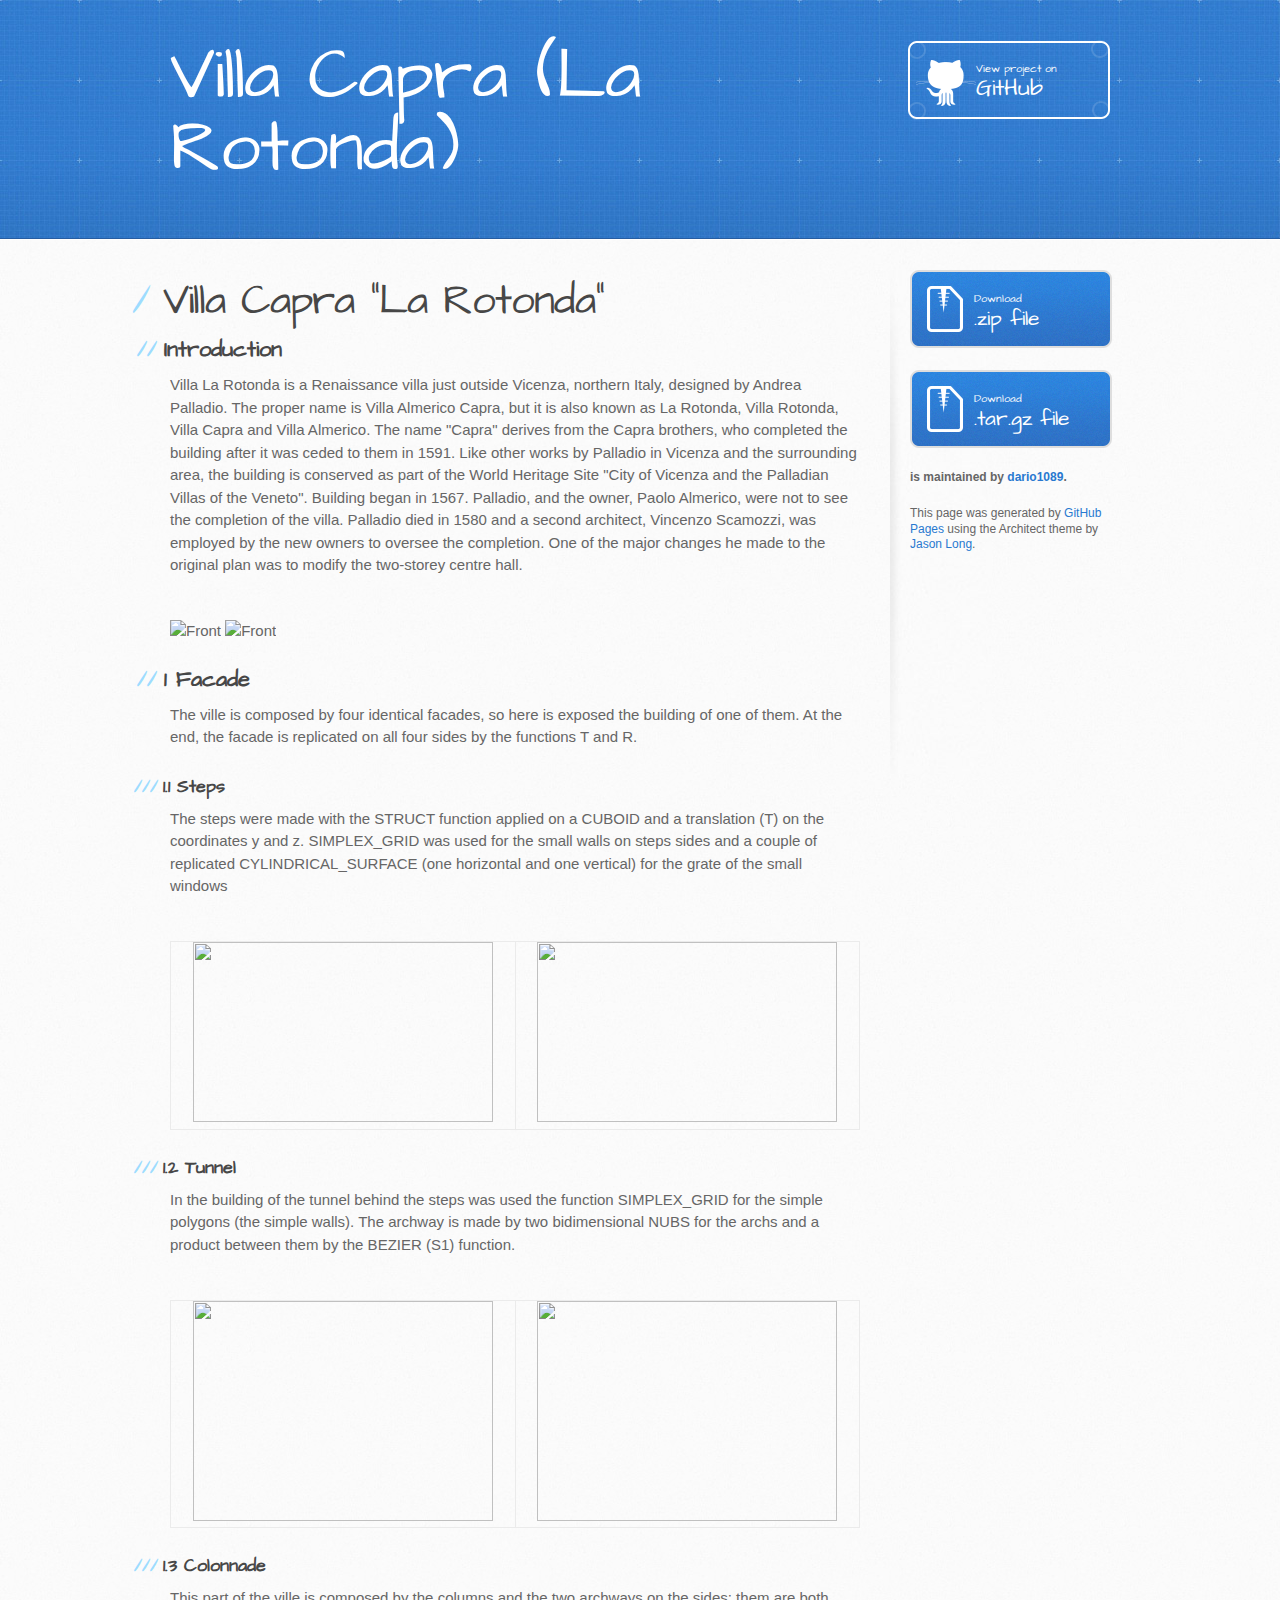
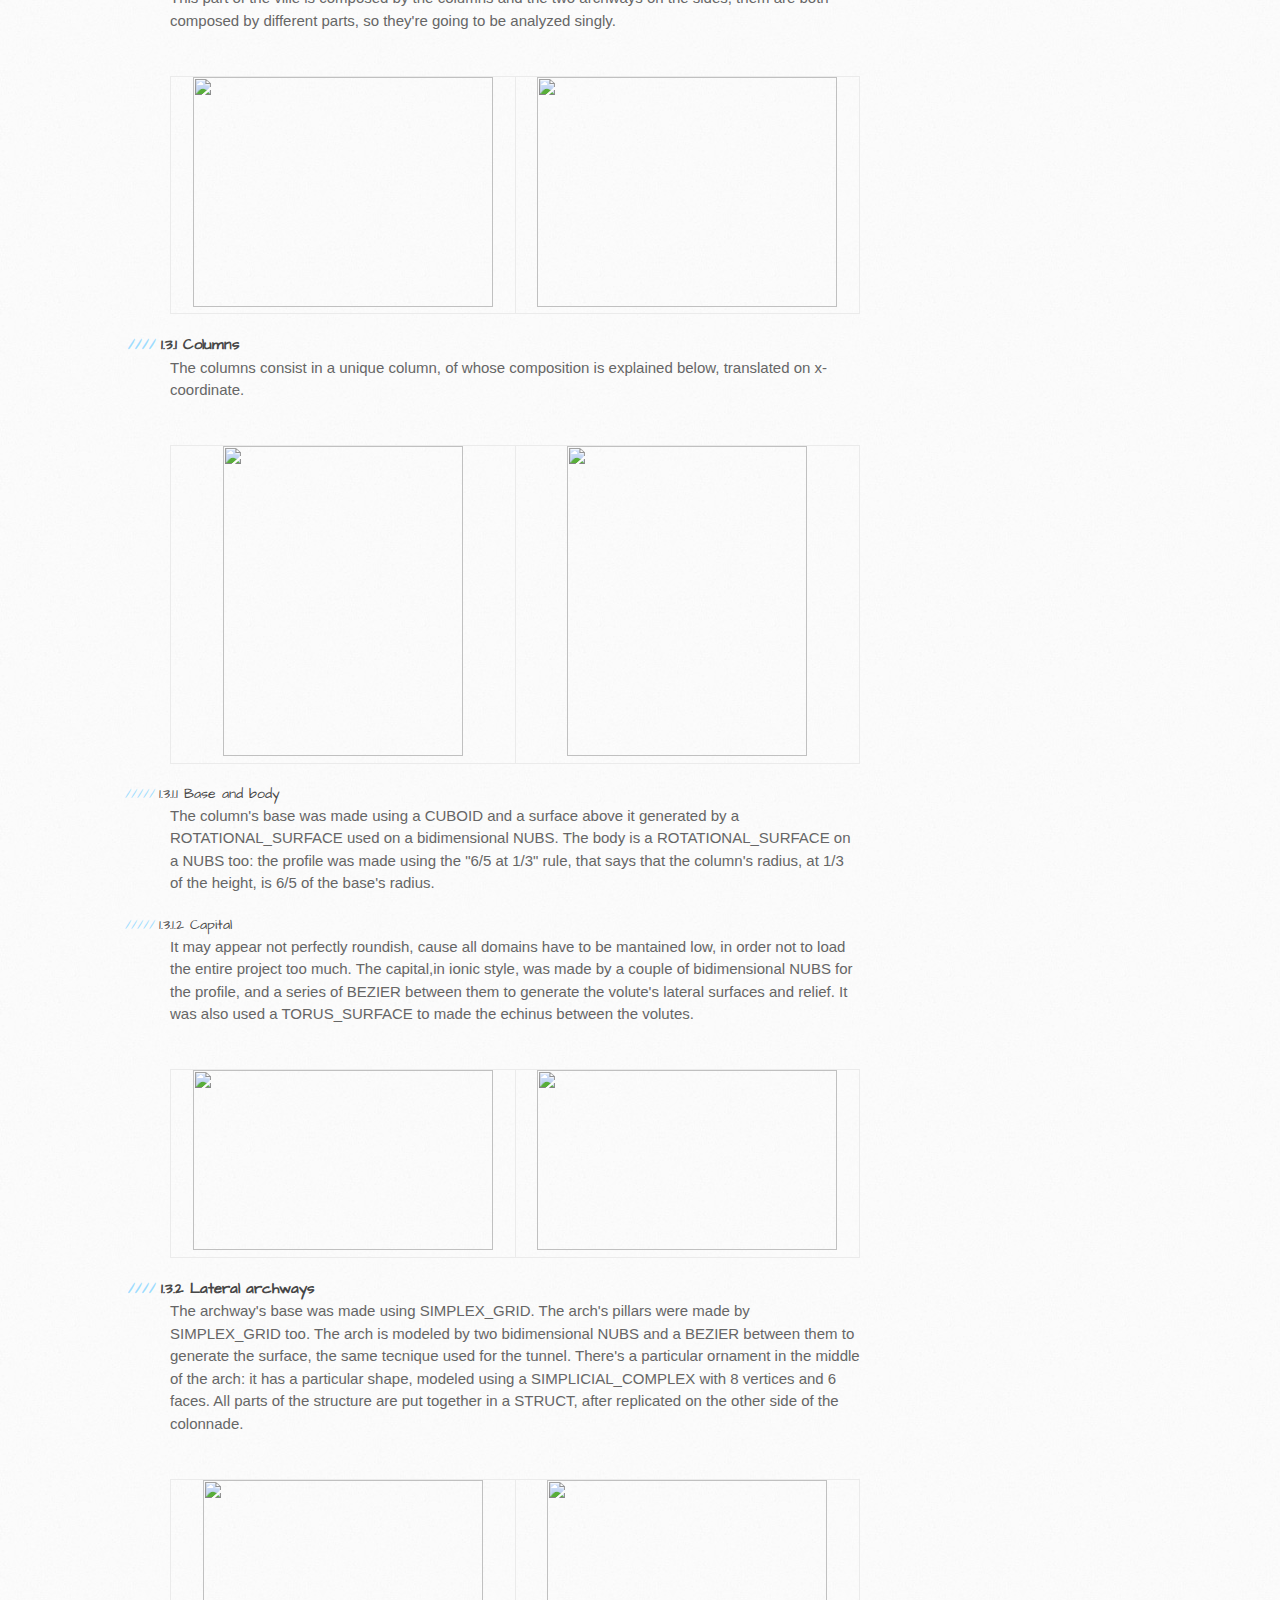
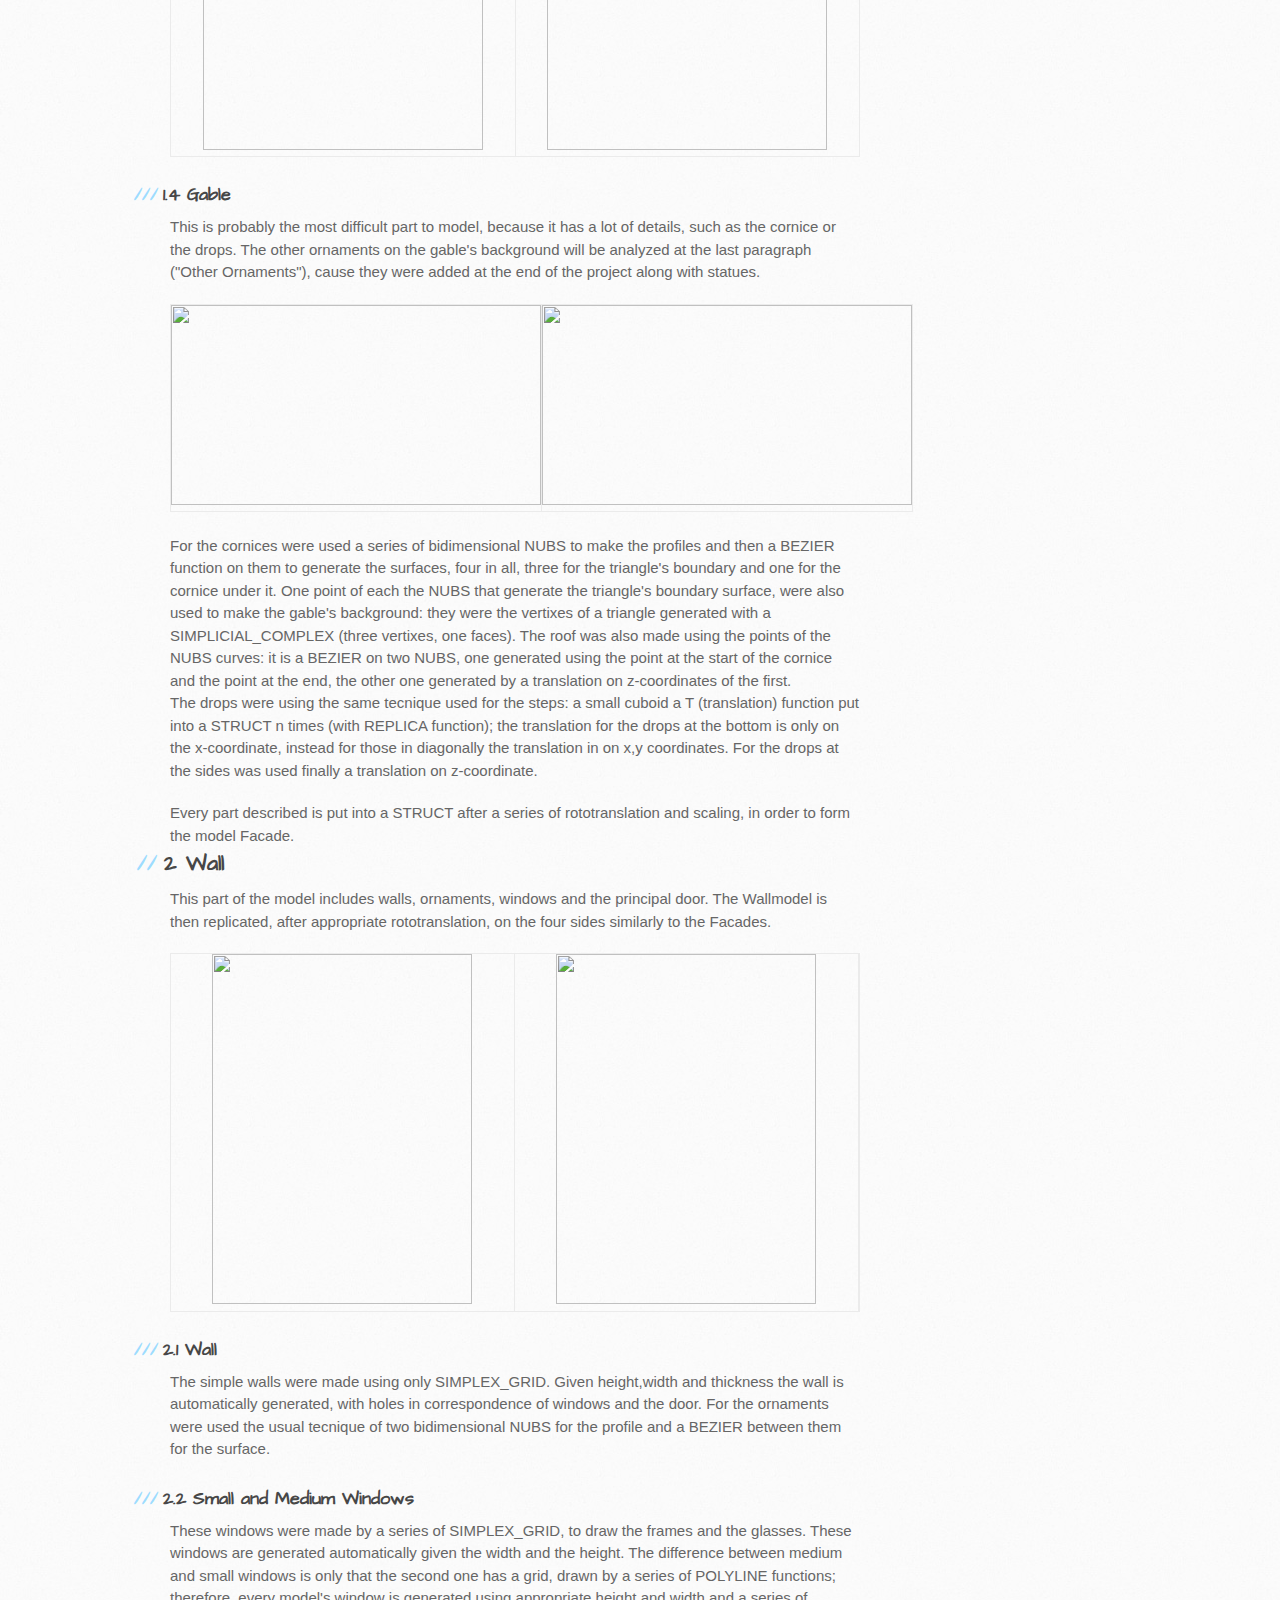
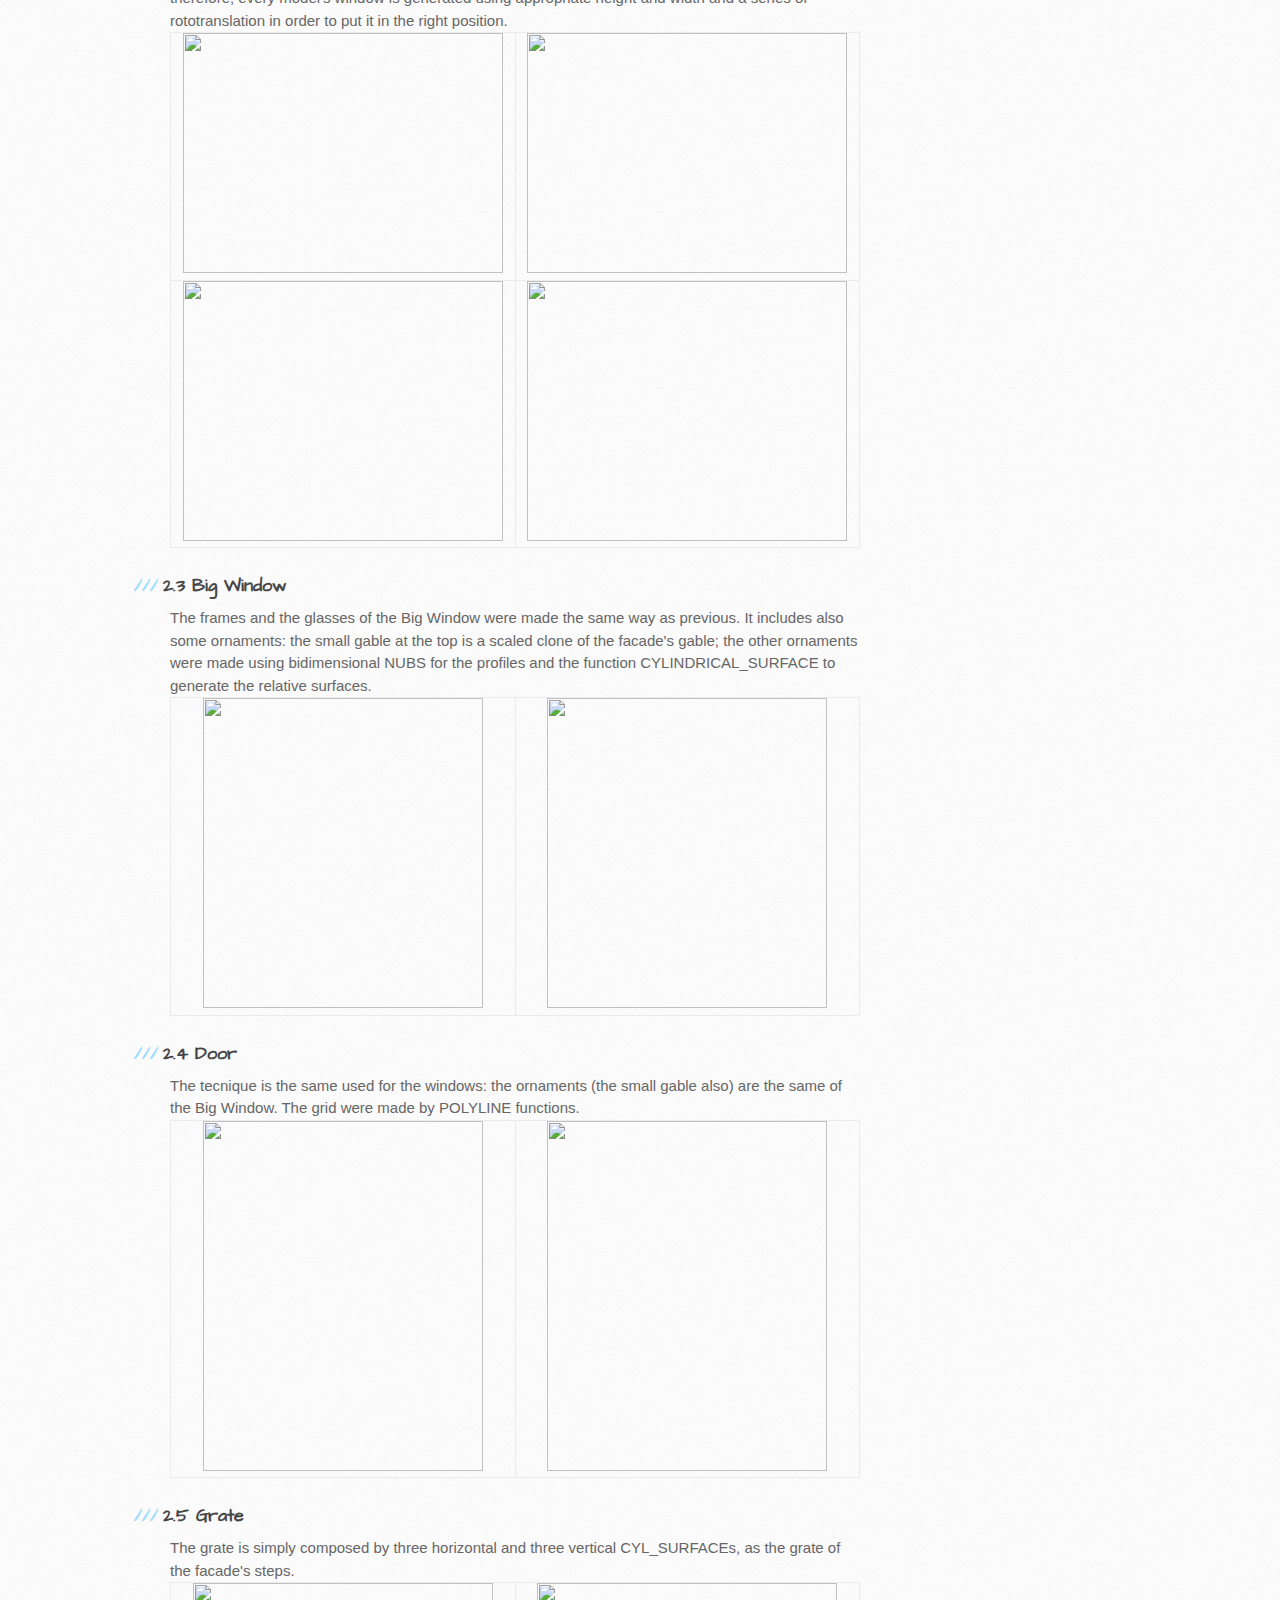
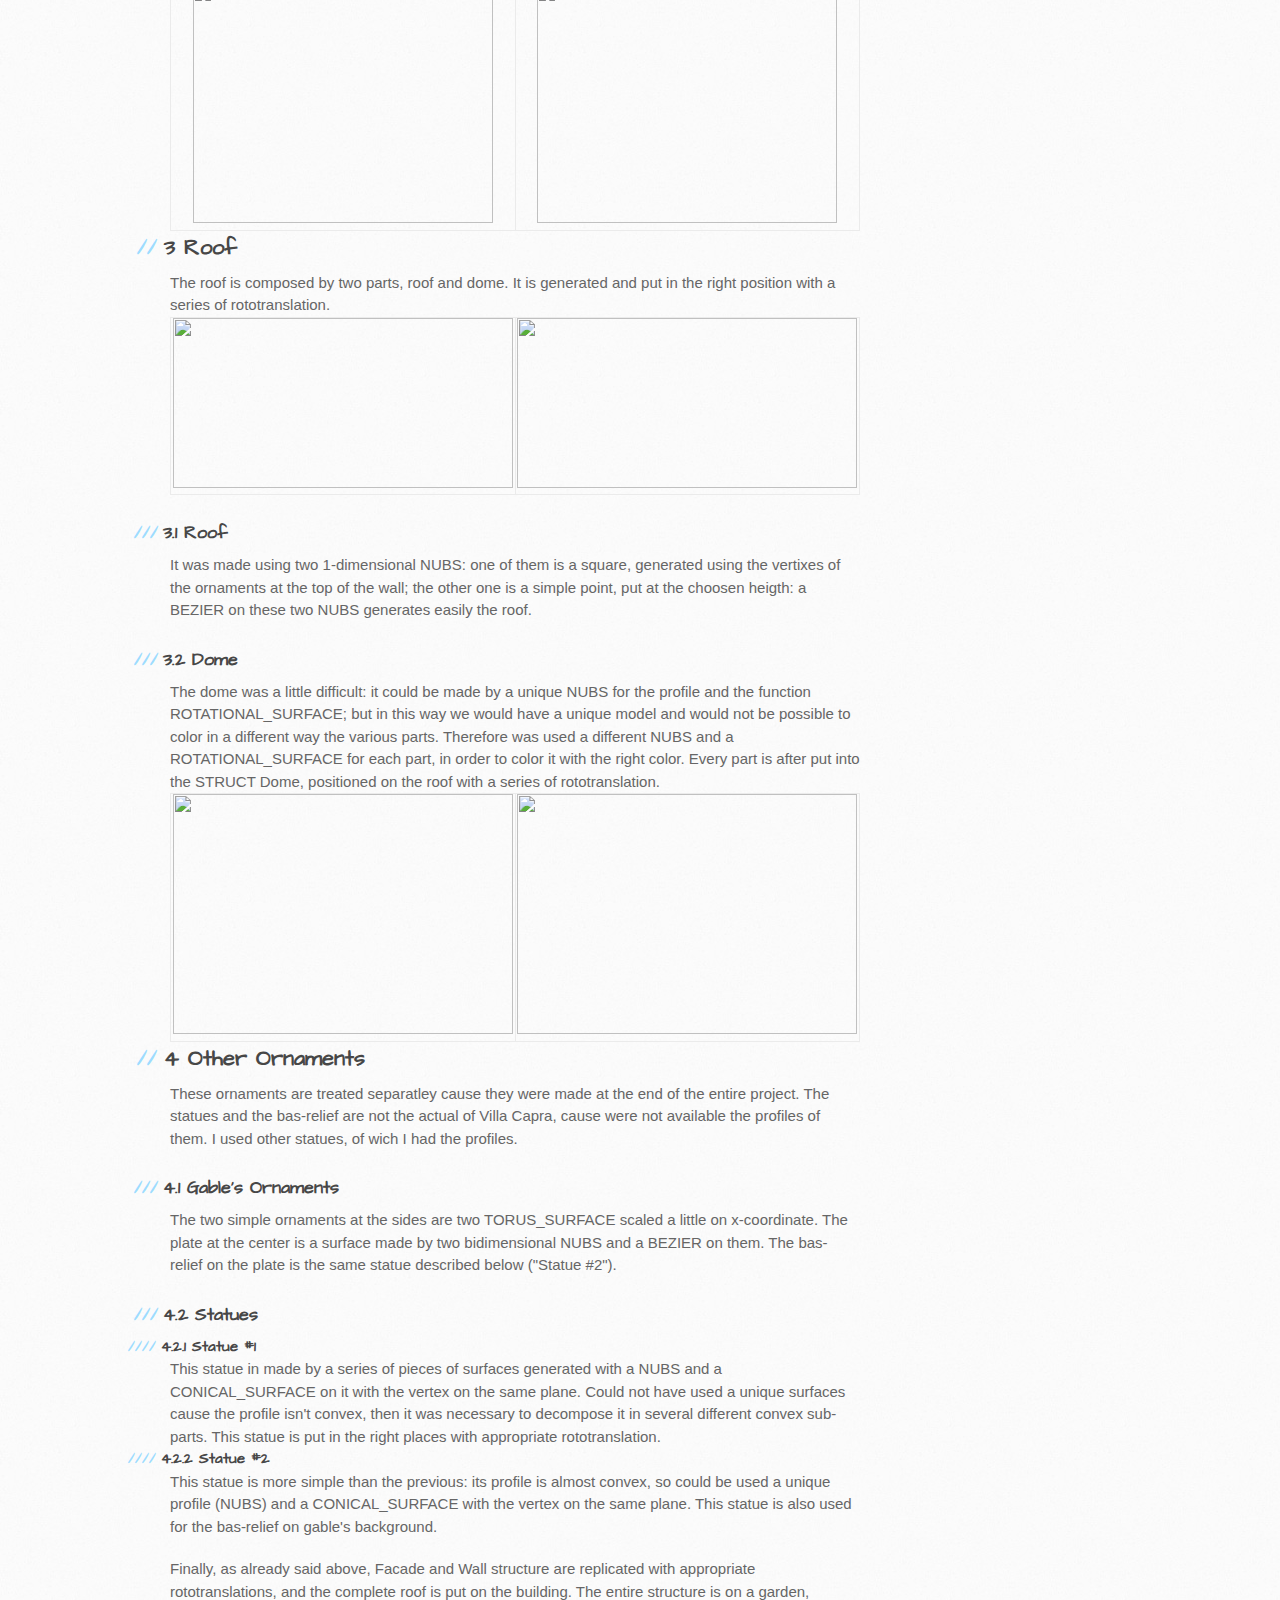
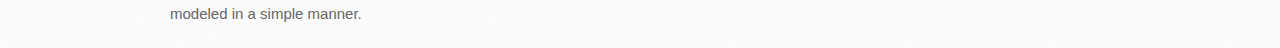
==== index.html @ 5bf286ae "roof" ====
<!DOCTYPE html>
</html>
  <head>
    <meta charset='utf-8'>
    <meta http-equiv="X-UA-Compatible" content="chrome=1">
    <meta name="viewport" content="width=device-width, initial-scale=1, maximum-scale=1">
    <link href='https://fonts.googleapis.com/css?family=Architects+Daughter' rel='stylesheet' type='text/css'>
    <link rel="stylesheet" type="text/css" href="stylesheets/stylesheet.css" media="screen" />
    <link rel="stylesheet" type="text/css" href="stylesheets/pygment_trac.css" media="screen" />
    <link rel="stylesheet" type="text/css" href="stylesheets/print.css" media="print" />

    <!--[if lt IE 9]>
    <script src="//html5shiv.googlecode.com/svn/trunk/html5.js"></script>
    <![endif]-->

    <title>Villa Capra (La Rotonda) by dario1089</title>
  </head>

  <body>
    <header>
      <div class="inner">
        <h1>Villa Capra (La Rotonda)</h1>
        <h2></h2>
        <a href="https://github.com/dario1089/mairepo1" class="button"><small>View project on</small>GitHub</a>
      </div>
    </header>

    <div id="content-wrapper">
      <div class="inner clearfix">
        <section id="main-content">
          <h1>Villa Capra "La Rotonda"</h1>

<h2>Introduction</h2>

<p>Villa La Rotonda is a Renaissance villa just outside Vicenza, northern Italy, designed by Andrea Palladio.
The proper name is Villa Almerico Capra, but it is also known as La Rotonda, Villa Rotonda, Villa Capra
and Villa Almerico. The name "Capra" derives from the Capra brothers, who completed the building after it
was ceded to them in 1591. Like other works by Palladio in Vicenza and the surrounding area, the building is
conserved as part of the World Heritage Site "City of Vicenza and the Palladian Villas of the Veneto".
Building began in 1567. Palladio, and the owner, Paolo
Almerico, were not to see the completion of the villa. Palladio
died in 1580 and a second architect, Vincenzo Scamozzi, was
employed by the new owners to oversee the completion. One of
the major changes he made to the original plan was to modify the two-storey centre hall.
<hr>
<img src="https://github.com/dario1089/mairepo1/raw/gh-pages/images/view.jpg" width="340" height="300" alt="Front"/>      <img src="https://github.com/dario1089/mairepo1/raw/gh-pages/images/plant.jpg" width="300" height="300" alt="Front"/></p>
</hr>
<h2>1 Facade</h2>

<p>The ville is composed by four identical facades, so here is exposed the
building of one of them. At the end, the facade is replicated on all four
sides by the functions T and R.</p>

<h3>1.1 Steps</h3>

<p>The steps were made with the STRUCT function applied on a CUBOID and a translation (T) on the
coordinates y and z. SIMPLEX_GRID was used for the small walls on steps sides and a couple of
replicated CYLINDRICAL_SURFACE (one horizontal and one vertical) for the grate of the small windows</p>
<hr>
<table>
  <tr>
    <td><img src="https://github.com/dario1089/mairepo1/raw/gh-pages/images/steps.jpg" width="300" height="180"/></td>
    <td><img src="https://github.com/dario1089/mairepo1/raw/gh-pages/images/steps-model.jpg" width="300" height="180"/></td>
  </tr>
</table>

</p>
</hr>
<h3>1.2 Tunnel</h3> 
<p>In the building of the tunnel behind the steps was used the function SIMPLEX_GRID for the simple polygons (the simple walls). The archway is made by two bidimensional NUBS for the archs and a product between them by the BEZIER (S1) function.</p>
<hr>
<table>
  <tr>
    <td><img src="https://github.com/dario1089/mairepo1/raw/gh-pages/images/tunnel.jpg" width="300" height="220"/></td>
    <td><img src="https://github.com/dario1089/mairepo1/raw/gh-pages/images/tunnel-model.jpg" width="300" height="220"/></td>
  </tr>
</table>
</hr>
<h3>1.3 Colonnade</h3>
<p>This part of the ville is composed by the columns and the two archways on the sides; them are both composed by different parts, so they're going to be analyzed singly.</p>
<hr>
<table>
  <tr>
    <td><img src="https://github.com/dario1089/mairepo1/raw/gh-pages/images/ciao.jpg" width="300" height="230"/></td>
    <td><img src="https://github.com/dario1089/mairepo1/raw/gh-pages/images/colonnade-model.jpg" width="300" height="230"/></td>
  </tr>
</table></p>
</hr>
<h4>1.3.1 Columns</h4>
<p>The columns consist in a unique column, of whose composition is explained below, translated on x- coordinate.</p>
<hr>
<table>
  <tr>
    <td><img src="https://github.com/dario1089/mairepo1/raw/gh-pages/images/columns.jpg" width="240" height="310"/></td>
    <td><img src="https://github.com/dario1089/mairepo1/raw/gh-pages/images/columns-model.jpg" width="240" height="310"/></td>
  </tr>
</table></p>
</hr>
<h5>1.3.1.1 Base and body</h5>
<p>The column's base was made using a CUBOID and a surface above it generated by a ROTATIONAL_SURFACE used on a bidimensional NUBS. The body is a ROTATIONAL_SURFACE on a
NUBS too: the profile was made using the "6/5 at 1/3" rule, that says that the column's radius, at 1/3 of the height, is 6/5 of the base's radius.</p>

<h5>1.3.1.2 Capital</h5>
<p>It may appear not perfectly roundish, cause all domains have to be mantained low, in order not to load the entire project too much.
The capital,in ionic style, was made by a couple of bidimensional NUBS for the profile, and a series of BEZIER between them to generate the volute's lateral surfaces and relief. It was also used a TORUS_SURFACE to made the echinus between the volutes.</p>
<hr>
<table>
  <tr>
    <td><img src="https://github.com/dario1089/mairepo1/raw/gh-pages/images/capitals.jpg" width="300" height="180"/></td>
    <td><img src="https://github.com/dario1089/mairepo1/raw/gh-pages/images/capitals-model.jpg" width="300" height="180"/></td>
  </tr>
</table></p>
</hr>
<h4>1.3.2 Lateral archways</h4>
<p>The archway's base was made using SIMPLEX_GRID. The arch's pillars were made by SIMPLEX_GRID too. The arch is modeled by two bidimensional NUBS and a BEZIER between them to generate the surface, the same tecnique used for the tunnel.
There's a particular ornament in the middle of the arch: it has a particular shape, modeled using a SIMPLICIAL_COMPLEX with 8 vertices and 6 faces. All parts of the structure are put together in a STRUCT, after replicated on the other side of the colonnade.</p>
<hr>
<table>
  <tr>
    <td><img src="https://github.com/dario1089/mairepo1/raw/gh-pages/images/lateral-archway.jpg" width="280" height="270"/></td>
    <td><img src="https://github.com/dario1089/mairepo1/raw/gh-pages/images/lateral-archway-model.jpg" width="280" height="270"/></td>
  </tr>
</table>
</hr>
<h3>1.4 Gable</h3>
<p>This is probably the most difficult part to model, because it has a lot of details, such as the cornice or the drops. The other ornaments on the gable's background will be analyzed at the last paragraph ("Other Ornaments"), cause they were added at the end of the project along with statues.
  <table>
  <tr>
<td><img src="https://github.com/dario1089/mairepo1/raw/gh-pages/images/gable.jpg" width="370" height="200"/> </td>
<td><img src="https://github.com/dario1089/mairepo1/raw/gh-pages/images/gable-model.jpg" width="370" height="200"/></td>
</table>
<br/>For the cornices were used a series of bidimensional NUBS to make the profiles and then a BEZIER function on them to generate the surfaces, four in all, three for the triangle's boundary and one for the cornice under it. One point of each the NUBS that generate the triangle's boundary surface, were also used to make the gable's background: they were the vertixes of a triangle generated with a SIMPLICIAL_COMPLEX (three vertixes, one faces). The roof was also made using the points of the NUBS curves: it is a BEZIER on two NUBS, one generated using the point at the start of the cornice and the point at the end, the other one generated by a translation on z-coordinates of the first. 
<br/>The drops were using the same tecnique used for the steps: a small cuboid a T (translation) function put into a STRUCT n times (with REPLICA function); the translation for the drops at the bottom is only on the x-coordinate, instead for those in diagonally the translation in on x,y coordinates. For the drops at the sides was used finally a translation on z-coordinate.
</p>
Every part described is put into a STRUCT after a series of rototranslation and scaling, in order to form the model <i>Facade</i>.

<h2>2 Wall</h2>
<p>This part of the model includes walls, ornaments, windows and the principal door. The <i>Wall</i>model is then replicated, after appropriate rototranslation, on the four sides similarly to the <i>Facades</i>.
  <table>
  <tr>
  <td><img src="https://github.com/dario1089/mairepo1/raw/gh-pages/images/wall.jpg" width="260" height="350"/> </td>
<td><img src="https://github.com/dario1089/mairepo1/raw/gh-pages/images/wall-model.jpg" width="260" height="350"/><td>
</tr>
</table>
<h3>2.1 Wall</h3>
The simple walls were made using only SIMPLEX_GRID. Given height,width and thickness the wall is automatically generated, with holes in correspondence of windows and the door. For the ornaments were used the usual tecnique of two bidimensional NUBS for the profile and a BEZIER between them for the surface.
<h3>2.2 Small and Medium Windows</h3>
These windows were made by a series of SIMPLEX_GRID, to draw the frames and the glasses. These windows are generated automatically given the width and the height. The difference between medium and small windows is only that the second one has a grid, drawn by a series of POLYLINE functions; therefore, every model's window is generated using appropriate height and width and a series of rototranslation in order to put it in the right position.
<br/>
<table>
<tr>  
<td><img src="https://github.com/dario1089/mairepo1/raw/gh-pages/images/small-window.jpg" width="320" height="240"/> </td>
<td><img src="https://github.com/dario1089/mairepo1/raw/gh-pages/images/small-window-model.jpg" width="320" height="240"/></td></tr>
<tr><td><img src="https://github.com/dario1089/mairepo1/raw/gh-pages/images/medium-window.jpg" width="320" height="260"/> </td>
<td><img src="https://github.com/dario1089/mairepo1/raw/gh-pages/images/medium-window-model.jpg" width="320" height="260"/></td></tr>
</table>
<h3>2.3 Big Window</h3>
The frames and the glasses of the Big Window were made the same way as previous. It includes also some ornaments: the small gable at the top is a scaled clone of the facade's gable; the other ornaments were made using bidimensional NUBS for the profiles and the function CYLINDRICAL_SURFACE to generate the relative surfaces.
<br/>
<table>
<tr>  
<td><img src="https://github.com/dario1089/mairepo1/raw/gh-pages/images/big-window.jpg" width="280" height="310"/> </td>
<td><img src="https://github.com/dario1089/mairepo1/raw/gh-pages/images/big-window-model.jpg" width="280" height="310"/></td>
</tr>
</table>
<h3>2.4 Door</h3>
The tecnique is the same used for the windows: the ornaments (the small gable also) are the same of the Big Window. The grid were made by POLYLINE functions.
<table>
<tr><td><img src="https://github.com/dario1089/mairepo1/raw/gh-pages/images/door.jpg" width="280" height="350"/> </td>
<td><img src="https://github.com/dario1089/mairepo1/raw/gh-pages/images/door-model.jpg" width="280" height="350"/></td>
</tr>
</table>
<h3>2.5 Grate</h3>
The grate is simply composed by three horizontal and three vertical CYL_SURFACEs, as the grate of the facade's steps.<br/>
<table>
<tr>
<td><img src="https://github.com/dario1089/mairepo1/raw/gh-pages/images/grate.jpg" width="300" height="240"/> </td>
<td><img src="https://github.com/dario1089/mairepo1/raw/gh-pages/images/grate-model.jpg" width="300" height="240"/>
</td>
</tr>
</table>
<h2>3 Roof</h2>
The roof is composed by two parts, roof and dome. It is generated and put in the right position with a series of rototranslation.
<table>
  <tr><td><img src="https://github.com/dario1089/mairepo1/raw/gh-pages/images/roof1.jpg" width="340" height="170"/>
  </td>
  <td><img src="https://github.com/dario1089/mairepo1/raw/gh-pages/images/roof1-model.jpg" width="340" height="170"/>
  </td>
  </tr>  
</table>  
<h3>3.1 Roof</h3>
It was made using two 1-dimensional NUBS: one of them is a square, generated using the vertixes of the ornaments at the top of the wall; the other one is a simple point, put at the choosen heigth: a BEZIER on these two NUBS generates easily the roof.
<h3>3.2 Dome</h3>
The dome was a little difficult: it could be made by a unique NUBS for the profile and the function ROTATIONAL_SURFACE; but in this way we would have a unique model and would not be possible to color in a different way the various parts. Therefore was used a different NUBS and a ROTATIONAL_SURFACE for each part, in order to color it with the right color. Every part is after put into the STRUCT <i>Dome</i>, positioned on the roof with a series of rototranslation.  
<table>
  <tr><td><img src="https://github.com/dario1089/mairepo1/raw/gh-pages/images/roof2.jpg" width="340" height="240"/>
  </td>
  <td><img src="https://github.com/dario1089/mairepo1/raw/gh-pages/images/roof2-model.jpg" width="340" height="240"/>
  </td>
  </tr>  
</table> 
<h2>4 Other Ornaments</h2>
These ornaments are treated separatley cause they were made at the end of the entire project. The statues and the bas-relief are not the actual of Villa Capra, cause were not available the profiles of them. I used other statues, of wich I had the profiles.
<h3>4.1 Gable's Ornaments</h3>
The two simple ornaments at the sides are two TORUS_SURFACE scaled a little on x-coordinate. The plate at the center is a surface made by two bidimensional NUBS and a BEZIER on them. The bas-relief on the plate is the same statue described below ("Statue #2"). 
<h3>4.2 Statues</h3>
<h4>4.2.1 Statue #1</h4>
This statue in made by a series of pieces of surfaces generated with a NUBS and a CONICAL_SURFACE on it with the vertex on the same plane. Could not have used a unique surfaces cause the profile isn't convex, then it was necessary to decompose it in several different convex sub-parts. This statue is put in the right places with appropriate rototranslation.
<h4>4.2.2 Statue #2</h4>
This statue is more simple than the previous: its profile is almost convex, so could be used a unique profile (NUBS) and a CONICAL_SURFACE with the vertex on the same plane. This statue is also used for the bas-relief on gable's background.
</p>

Finally, as already said above, <i>Facade</i> and <i>Wall</i> structure are replicated with appropriate rototranslations, and the complete roof is put on the building. The entire structure is on a garden, modeled in a simple manner.
        </section>

        <aside id="sidebar">
          <a href="https://github.com/dario1089/mairepo1/zipball/master" class="button">
            <small>Download</small>
            .zip file
          </a>
          <a href="https://github.com/dario1089/mairepo1/tarball/master" class="button">
            <small>Download</small>
            .tar.gz file
          </a>

          <p class="repo-owner"><a href="https://github.com/dario1089/mairepo1"></a> is maintained by <a href="https://github.com/dario1089">dario1089</a>.</p>

          <p>This page was generated by <a href="pages.github.com">GitHub Pages</a> using the Architect theme by <a href="http://twitter.com/jasonlong">Jason Long</a>.</p>
        </aside>
      </div>
    </div>

  
  </body>
</html>
---- stylesheets/stylesheet.css ----
/* http://meyerweb.com/eric/tools/css/reset/ 
   v2.0 | 20110126
   License: none (public domain)
*/
html, body, div, span, applet, object, iframe,
h1, h2, h3, h4, h5, h6, p, blockquote, pre,
a, abbr, acronym, address, big, cite, code,
del, dfn, em, img, ins, kbd, q, s, samp,
small, strike, strong, sub, sup, tt, var,
b, u, i, center,
dl, dt, dd, ol, ul, li,
fieldset, form, label, legend,
table, caption, tbody, tfoot, thead, tr, th, td,
article, aside, canvas, details, embed, 
figure, figcaption, footer, header, hgroup, 
menu, nav, output, ruby, section, summary,
time, mark, audio, video {
	margin: 0;
	padding: 0;
	border: 0;
	font-size: 100%;
	font: inherit;
	vertical-align: baseline;
}
/* HTML5 display-role reset for older browsers */
article, aside, details, figcaption, figure, 
footer, header, hgroup, menu, nav, section {
	display: block;
}
body {
	line-height: 1;
}
ol, ul {
	list-style: none;
}
blockquote, q {
	quotes: none;
}
blockquote:before, blockquote:after,
q:before, q:after {
	content: '';
	content: none;
}
table {
	border-collapse: collapse;
	border-spacing: 0;
}

/* LAYOUT STYLES */
body {
  font-size: 15px;
  line-height: 1.5; 
  background: #fafafa url(../images/body-bg.jpg) 0 0 repeat;
  font-family: 'Helvetica Neue', Helvetica, Arial, serif;
  font-weight: 400;
  color: #666;
}

a {
  color: #2879d0;
}
a:hover {
  color: #2268b2;
}

header {
  padding-top: 40px;
  padding-bottom: 40px;
  font-family: 'Architects Daughter', 'Helvetica Neue', Helvetica, Arial, serif; 
  background: #2e7bcf url(../images/header-bg.jpg) 0 0 repeat-x;
  border-bottom: solid 1px #275da1;
}

header h1 {
  letter-spacing: -1px;
  font-size: 72px;
  color: #fff;
  line-height: 1;
  margin-bottom: 0.2em;
  width: 540px;
}

header h2 {
  font-size: 26px;
  color: #9ddcff;
  font-weight: normal;
  line-height: 1.3;
  width: 540px;
  letter-spacing: 0;
}

.inner {
  position: relative;
  width: 940px;
  margin: 0 auto;
}

#content-wrapper {
  border-top: solid 1px #fff;
  padding-top: 30px;
}

#main-content {
  width: 690px;
  float: left;
}

#main-content img {
  max-width: 100%;
}

aside#sidebar {
  width: 200px;
  padding-left: 20px;
  min-height: 504px;
  float: right;
  background: transparent url(../images/sidebar-bg.jpg) 0 0 no-repeat;
  font-size: 12px;
  line-height: 1.3;
}

aside#sidebar p.repo-owner,
aside#sidebar p.repo-owner a {
  font-weight: bold;
}

#downloads {
  margin-bottom: 40px;
}

a.button {
  width: 134px;
  height: 58px;
  line-height: 1.2;
  font-size: 23px;
  color: #fff;
  padding-left: 68px;
  padding-top: 22px;
  font-family: 'Architects Daughter', 'Helvetica Neue', Helvetica, Arial, serif; 
}
a.button small {
  display: block;
  font-size: 11px;
}
header a.button {
  position: absolute;
  right: 0;
  top: 0;
  background: transparent url(../images/github-button.png) 0 0 no-repeat;
}
aside a.button {
  width: 138px;
  padding-left: 64px;
  display: block;
  background: transparent url(../images/download-button.png) 0 0 no-repeat;
  margin-bottom: 20px;
  font-size: 21px;
}

code, pre {
  font-family: Monaco, "Bitstream Vera Sans Mono", "Lucida Console", Terminal, monospace;
  color: #222;
  margin-bottom: 30px;
  font-size: 13px;
}

code {
  background-color: #f2f8fc;
  border: solid 1px #dbe7f3;
  padding: 0 3px;
}

pre {
  padding: 20px;
  background: #fff;
  text-shadow: none;
  overflow: auto;
  border: solid 1px #f2f2f2;
}
pre code {
  color: #2879d0;
  background-color: #fff;
  border: none;
  padding: 0;
}

ul, ol, dl {
  margin-bottom: 20px;
}


/* COMMON STYLES */

hr {
  height: 1px;
  line-height: 1px;
  margin-top: 1em;
  padding-bottom: 1em;
  border: none;
  background: transparent url('../images/hr.png') 0 0 no-repeat;
}

table {
  width: 100%;
  border: 1px solid #ebebeb;
}

th {
  font-weight: 500;
}

td {
  border: 1px solid #ebebeb;
  text-align: center; 
  font-weight: 300;
}

form {
  background: #f2f2f2;
  padding: 20px;
  
}


/* GENERAL ELEMENT TYPE STYLES */

#main-content h1 {
  font-family: 'Architects Daughter', 'Helvetica Neue', Helvetica, Arial, serif; 
  font-size: 2.8em;
  letter-spacing: -1px;
  color: #474747;
} 

#main-content h1:before {
  content: "/";
  color: #9ddcff;
  padding-right: 0.3em;
  margin-left: -0.9em;
}

#main-content h2 {
  font-family: 'Architects Daughter', 'Helvetica Neue', Helvetica, Arial, serif; 
  font-size: 22px;
  font-weight: bold;
  margin-bottom: 8px;
  color: #474747;
} 
#main-content h2:before {
  content: "//";
  color: #9ddcff;
  padding-right: 0.3em;
  margin-left: -1.5em;
}

#main-content h3 {
  font-family: 'Architects Daughter', 'Helvetica Neue', Helvetica, Arial, serif; 
  font-size: 18px;
  font-weight: bold;
  margin-top: 24px;
  margin-bottom: 8px;
  color: #474747;
} 
 
#main-content h3:before {
  content: "///";
  color: #9ddcff;
  padding-right: 0.3em;
  margin-left: -2em;
}

#main-content h4 {
  font-family: 'Architects Daughter', 'Helvetica Neue', Helvetica, Arial, serif; 
  font-size: 15px;
  font-weight: bold;
  color: #474747;
} 

h4:before {
  content: "////";
  color: #9ddcff;
  padding-right: 0.3em;
  margin-left: -2.8em;
}

#main-content h5 {
  font-family: 'Architects Daughter', 'Helvetica Neue', Helvetica, Arial, serif; 
  font-size: 14px;
  color: #474747;
} 
h5:before {
  content: "/////";
  color: #9ddcff;
  padding-right: 0.3em;
  margin-left: -3.2em;
}

#main-content h6 {
  font-family: 'Architects Daughter', 'Helvetica Neue', Helvetica, Arial, serif; 
  font-size: .8em;
  color: #474747;
} 
h6:before {
  content: "//////";
  color: #9ddcff;
  padding-right: 0.3em;
  margin-left: -3.7em;
}

p {
  margin-bottom: 20px;
}
 
a {
  text-decoration: none;
}

p a {
  font-weight: 400;
}

blockquote {
  font-size: 1.6em;
  border-left: 10px solid #e9e9e9;
  margin-bottom: 20px;
  padding: 0 0 0 30px;
}

ul li {
  list-style: disc inside;
  padding-left: 20px;
}

ol li {
  list-style: decimal inside;
  padding-left: 3px;
}

dl dd {
  font-style: italic;
  font-weight: 100;
}

footer {
  background: transparent url('../images/hr.png') 0 0 no-repeat;
  margin-top: 40px;
  padding-top: 20px;
  padding-bottom: 30px;
  font-size: 13px;
  color: #aaa;
}

footer a {
  color: #666;
}
footer a:hover {
  color: #444;
}

/* MISC */
.clearfix:after {
  clear: both;
  content: '.';
  display: block;
  visibility: hidden;
  height: 0;
}

.clearfix {display: inline-block;}
* html .clearfix {height: 1%;}
.clearfix {display: block;}

/* #Media Queries
================================================== */

/* Smaller than standard 960 (devices and browsers) */
@media only screen and (max-width: 959px) {}

/* Tablet Portrait size to standard 960 (devices and browsers) */
@media only screen and (min-width: 768px) and (max-width: 959px) {
  .inner {
    width: 740px;
  }
  header h1, header h2 {
    width: 340px;
  }
  header h1 {
    font-size: 60px;
  }
  header h2 {
    font-size: 30px;
  }
  #main-content {
    width: 490px;
  }
  #main-content h1:before,
  #main-content h2:before,
  #main-content h3:before,
  #main-content h4:before,
  #main-content h5:before,
  #main-content h6:before {
    content: none;
    padding-right: 0;
    margin-left: 0;
  }
}

/* All Mobile Sizes (devices and browser) */
@media only screen and (max-width: 767px) {
  .inner {
    width: 93%;
  }
  header {
    padding: 20px 0;
  }
  header .inner {
    position: relative;
  }
  header h1, header h2 {
    width: 100%;
  }
  header h1 {
    font-size: 48px;
  }
  header h2 {
    font-size: 24px;
  }
  header a.button {
    background-image: none;
    width: auto;
    height: auto;
    display: inline-block;
    margin-top: 15px;
    padding: 5px 10px;
    position: relative;
    text-align: center;
    font-size: 13px;
    line-height: 1;
    background-color: #9ddcff;
    color: #2879d0;
    -moz-border-radius: 5px;
    -webkit-border-radius: 5px;                     
    border-radius: 5px;    
  }
  header a.button small {
    font-size: 13px;
    display: inline;
  }
  #main-content,
  aside#sidebar {
    float: none;
    width: 100% ! important;
  }
  aside#sidebar {
    background-image: none;
    margin-top: 20px;
    border-top: solid 1px #ddd;
    padding: 20px 0;
    min-height: 0;
  }
  aside#sidebar a.button {
    display: none;
  }
  #main-content h1:before,
  #main-content h2:before,
  #main-content h3:before,
  #main-content h4:before,
  #main-content h5:before,
  #main-content h6:before {
    content: none;
    padding-right: 0;
    margin-left: 0;
  }
}

/* Mobile Landscape Size to Tablet Portrait (devices and browsers) */
@media only screen and (min-width: 480px) and (max-width: 767px) {}

/* Mobile Portrait Size to Mobile Landscape Size (devices and browsers) */
@media only screen and (max-width: 479px) {}
---- stylesheets/pygment_trac.css ----
.highlight  { background: #ffffff; }
.highlight .c { color: #999988; font-style: italic } /* Comment */
.highlight .err { color: #a61717; background-color: #e3d2d2 } /* Error */
.highlight .k { font-weight: bold } /* Keyword */
.highlight .o { font-weight: bold } /* Operator */
.highlight .cm { color: #999988; font-style: italic } /* Comment.Multiline */
.highlight .cp { color: #999999; font-weight: bold } /* Comment.Preproc */
.highlight .c1 { color: #999988; font-style: italic } /* Comment.Single */
.highlight .cs { color: #999999; font-weight: bold; font-style: italic } /* Comment.Special */
.highlight .gd { color: #000000; background-color: #ffdddd } /* Generic.Deleted */
.highlight .gd .x { color: #000000; background-color: #ffaaaa } /* Generic.Deleted.Specific */
.highlight .ge { font-style: italic } /* Generic.Emph */
.highlight .gr { color: #aa0000 } /* Generic.Error */
.highlight .gh { color: #999999 } /* Generic.Heading */
.highlight .gi { color: #000000; background-color: #ddffdd } /* Generic.Inserted */
.highlight .gi .x { color: #000000; background-color: #aaffaa } /* Generic.Inserted.Specific */
.highlight .go { color: #888888 } /* Generic.Output */
.highlight .gp { color: #555555 } /* Generic.Prompt */
.highlight .gs { font-weight: bold } /* Generic.Strong */
.highlight .gu { color: #800080; font-weight: bold; } /* Generic.Subheading */
.highlight .gt { color: #aa0000 } /* Generic.Traceback */
.highlight .kc { font-weight: bold } /* Keyword.Constant */
.highlight .kd { font-weight: bold } /* Keyword.Declaration */
.highlight .kn { font-weight: bold } /* Keyword.Namespace */
.highlight .kp { font-weight: bold } /* Keyword.Pseudo */
.highlight .kr { font-weight: bold } /* Keyword.Reserved */
.highlight .kt { color: #445588; font-weight: bold } /* Keyword.Type */
.highlight .m { color: #009999 } /* Literal.Number */
.highlight .s { color: #d14 } /* Literal.String */
.highlight .na { color: #008080 } /* Name.Attribute */
.highlight .nb { color: #0086B3 } /* Name.Builtin */
.highlight .nc { color: #445588; font-weight: bold } /* Name.Class */
.highlight .no { color: #008080 } /* Name.Constant */
.highlight .ni { color: #800080 } /* Name.Entity */
.highlight .ne { color: #990000; font-weight: bold } /* Name.Exception */
.highlight .nf { color: #990000; font-weight: bold } /* Name.Function */
.highlight .nn { color: #555555 } /* Name.Namespace */
.highlight .nt { color: #000080 } /* Name.Tag */
.highlight .nv { color: #008080 } /* Name.Variable */
.highlight .ow { font-weight: bold } /* Operator.Word */
.highlight .w { color: #bbbbbb } /* Text.Whitespace */
.highlight .mf { color: #009999 } /* Literal.Number.Float */
.highlight .mh { color: #009999 } /* Literal.Number.Hex */
.highlight .mi { color: #009999 } /* Literal.Number.Integer */
.highlight .mo { color: #009999 } /* Literal.Number.Oct */
.highlight .sb { color: #d14 } /* Literal.String.Backtick */
.highlight .sc { color: #d14 } /* Literal.String.Char */
.highlight .sd { color: #d14 } /* Literal.String.Doc */
.highlight .s2 { color: #d14 } /* Literal.String.Double */
.highlight .se { color: #d14 } /* Literal.String.Escape */
.highlight .sh { color: #d14 } /* Literal.String.Heredoc */
.highlight .si { color: #d14 } /* Literal.String.Interpol */
.highlight .sx { color: #d14 } /* Literal.String.Other */
.highlight .sr { color: #009926 } /* Literal.String.Regex */
.highlight .s1 { color: #d14 } /* Literal.String.Single */
.highlight .ss { color: #990073 } /* Literal.String.Symbol */
.highlight .bp { color: #999999 } /* Name.Builtin.Pseudo */
.highlight .vc { color: #008080 } /* Name.Variable.Class */
.highlight .vg { color: #008080 } /* Name.Variable.Global */
.highlight .vi { color: #008080 } /* Name.Variable.Instance */
.highlight .il { color: #009999 } /* Literal.Number.Integer.Long */

.type-csharp .highlight .k { color: #0000FF }
.type-csharp .highlight .kt { color: #0000FF }
.type-csharp .highlight .nf { color: #000000; font-weight: normal }
.type-csharp .highlight .nc { color: #2B91AF }
.type-csharp .highlight .nn { color: #000000 }
.type-csharp .highlight .s { color: #A31515 }
.type-csharp .highlight .sc { color: #A31515 }
---- stylesheets/print.css ----
html, body, div, span, applet, object, iframe,
h1, h2, h3, h4, h5, h6, p, blockquote, pre,
a, abbr, acronym, address, big, cite, code,
del, dfn, em, img, ins, kbd, q, s, samp,
small, strike, strong, sub, sup, tt, var,
b, u, i, center,
dl, dt, dd, ol, ul, li,
fieldset, form, label, legend,
table, caption, tbody, tfoot, thead, tr, th, td,
article, aside, canvas, details, embed, 
figure, figcaption, footer, header, hgroup, 
menu, nav, output, ruby, section, summary,
time, mark, audio, video {
  margin: 0;
  padding: 0;
  border: 0;
  font-size: 100%;
  font: inherit;
  vertical-align: baseline;
}
/* HTML5 display-role reset for older browsers */
article, aside, details, figcaption, figure, 
footer, header, hgroup, menu, nav, section {
  display: block;
}
body {
  line-height: 1;
}
ol, ul {
  list-style: none;
}
blockquote, q {
  quotes: none;
}
blockquote:before, blockquote:after,
q:before, q:after {
  content: '';
  content: none;
}
table {
  border-collapse: collapse;
  border-spacing: 0;
}
body {
  font-size: 13px;
  line-height: 1.5; 
  font-family: 'Helvetica Neue', Helvetica, Arial, serif;
  color: #000;
}

a {
  color: #d5000d;
  font-weight: bold;
}

header {
  padding-top: 35px;
  padding-bottom: 10px;
}

header h1 {
  font-weight: bold;
  letter-spacing: -1px;
  font-size: 48px;
  color: #303030;
  line-height: 1.2;
}

header h2 {
  letter-spacing: -1px;
  font-size: 24px;
  color: #aaa;
  font-weight: normal;
  line-height: 1.3;
}
#downloads {
  display: none;
}
#main_content {
  padding-top: 20px;
}

code, pre {
  font-family: Monaco, "Bitstream Vera Sans Mono", "Lucida Console", Terminal;
  color: #222;
  margin-bottom: 30px;
  font-size: 12px;
}

code {
  padding: 0 3px;
}

pre {
  border: solid 1px #ddd;
  padding: 20px;
  overflow: auto;
}
pre code {
  padding: 0;
}

ul, ol, dl {
  margin-bottom: 20px;
}


/* COMMON STYLES */

table {
  width: 100%;
  border: 1px solid #ebebeb;
}

th {
  font-weight: 500;
}

td {
  border: 1px solid #ebebeb;
  text-align: center; 
  font-weight: 300;
}

form {
  background: #f2f2f2;
  padding: 20px;
  
}


/* GENERAL ELEMENT TYPE STYLES */

h1 {
  font-size: 2.8em;
} 

h2 {
  font-size: 22px;
  font-weight: bold;
  color: #303030;
  margin-bottom: 8px;
} 

h3 {
  color: #d5000d;
  font-size: 18px;
  font-weight: bold;
  margin-bottom: 8px;
} 
 
h4 {
  font-size: 16px;
  color: #303030;
  font-weight: bold;
} 

h5 {
  font-size: 1em;
  color: #303030;
} 

h6 {
  font-size: .8em;
  color: #303030;
} 

p {
  font-weight: 300;
  margin-bottom: 20px;
}
 
a {
  text-decoration: none;
}

p a {
  font-weight: 400;
}

blockquote {
  font-size: 1.6em;
  border-left: 10px solid #e9e9e9;
  margin-bottom: 20px;
  padding: 0 0 0 30px;
}

ul li {
  list-style: disc inside;
  padding-left: 20px;
}

ol li {
  list-style: decimal inside;
  padding-left: 3px;
}

dl dd {
  font-style: italic;
  font-weight: 100;
}

footer {
  margin-top: 40px;
  padding-top: 20px;
  padding-bottom: 30px;
  font-size: 13px;
  color: #aaa;
}

footer a {
  color: #666;
}

/* MISC */
.clearfix:after {
  clear: both;
  content: '.';
  display: block;
  visibility: hidden;
  height: 0;
}

.clearfix {display: inline-block;}
* html .clearfix {height: 1%;}
.clearfix {display: block;}
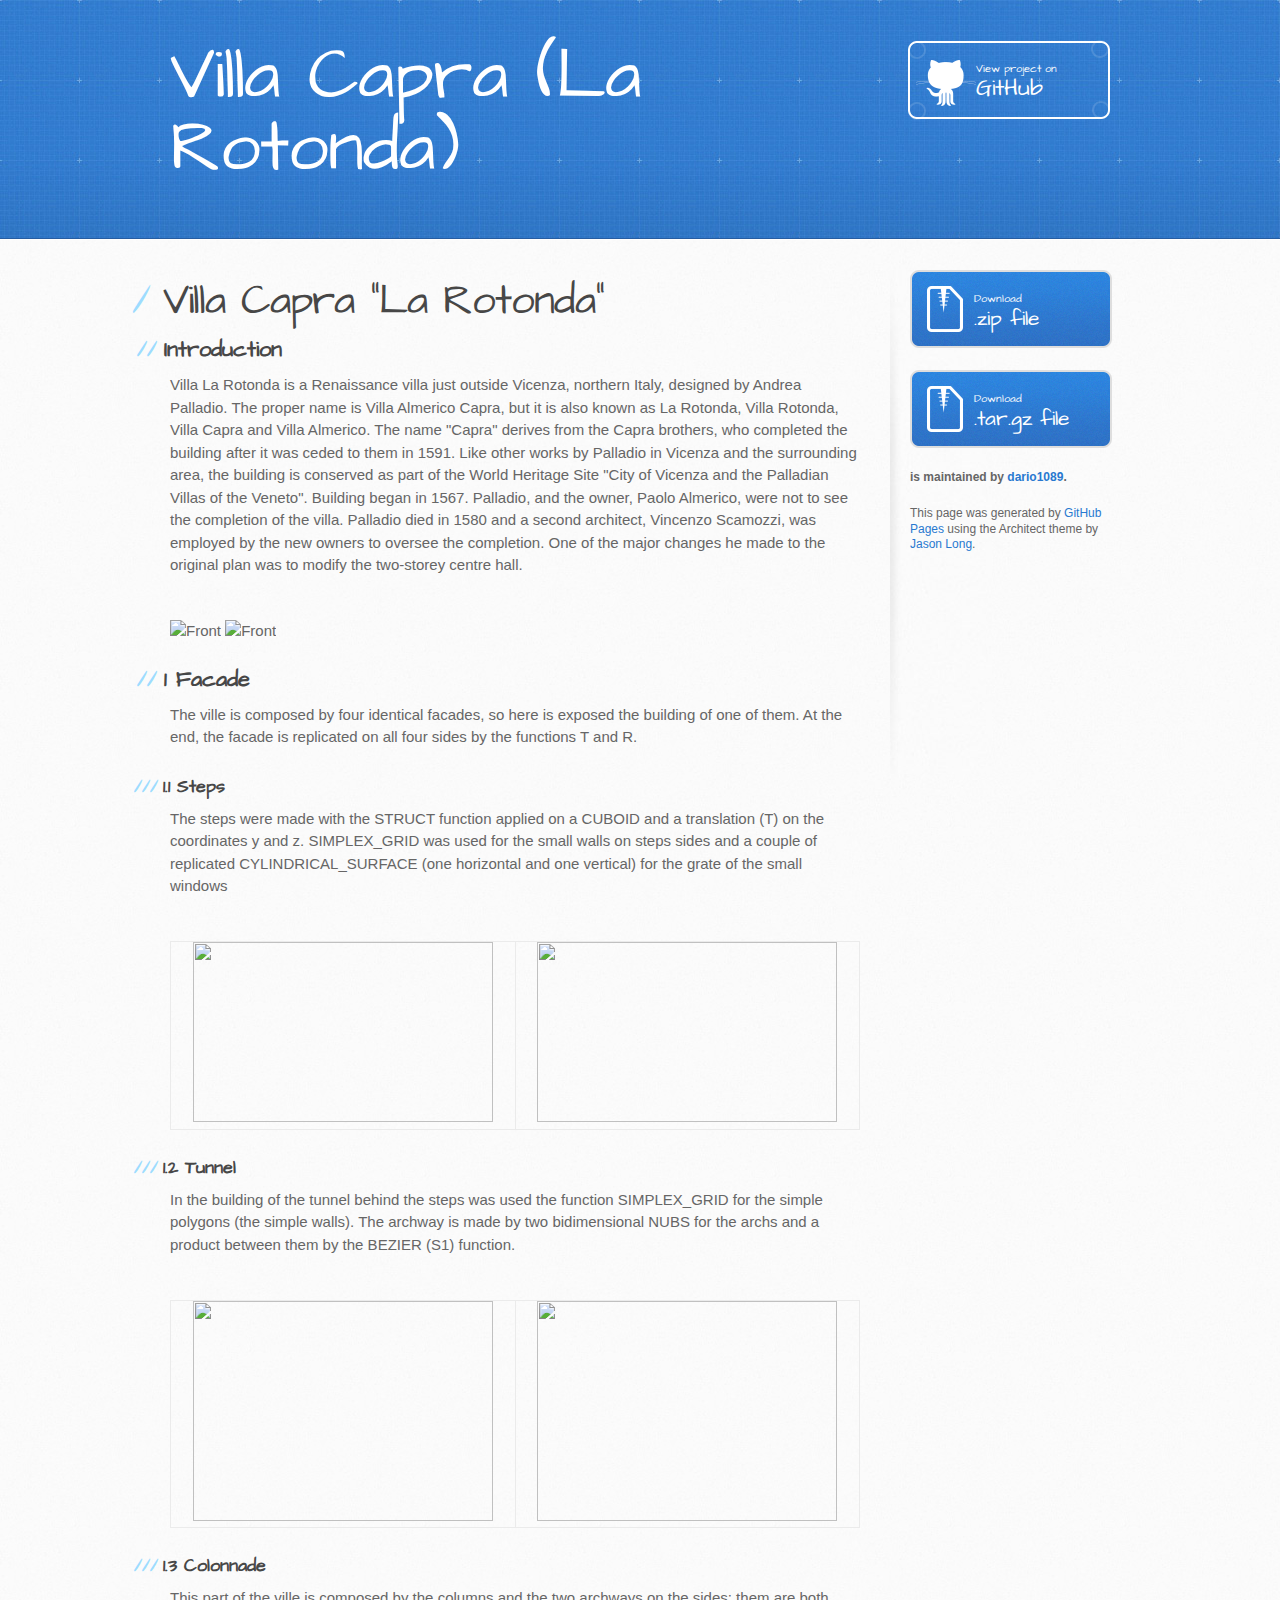
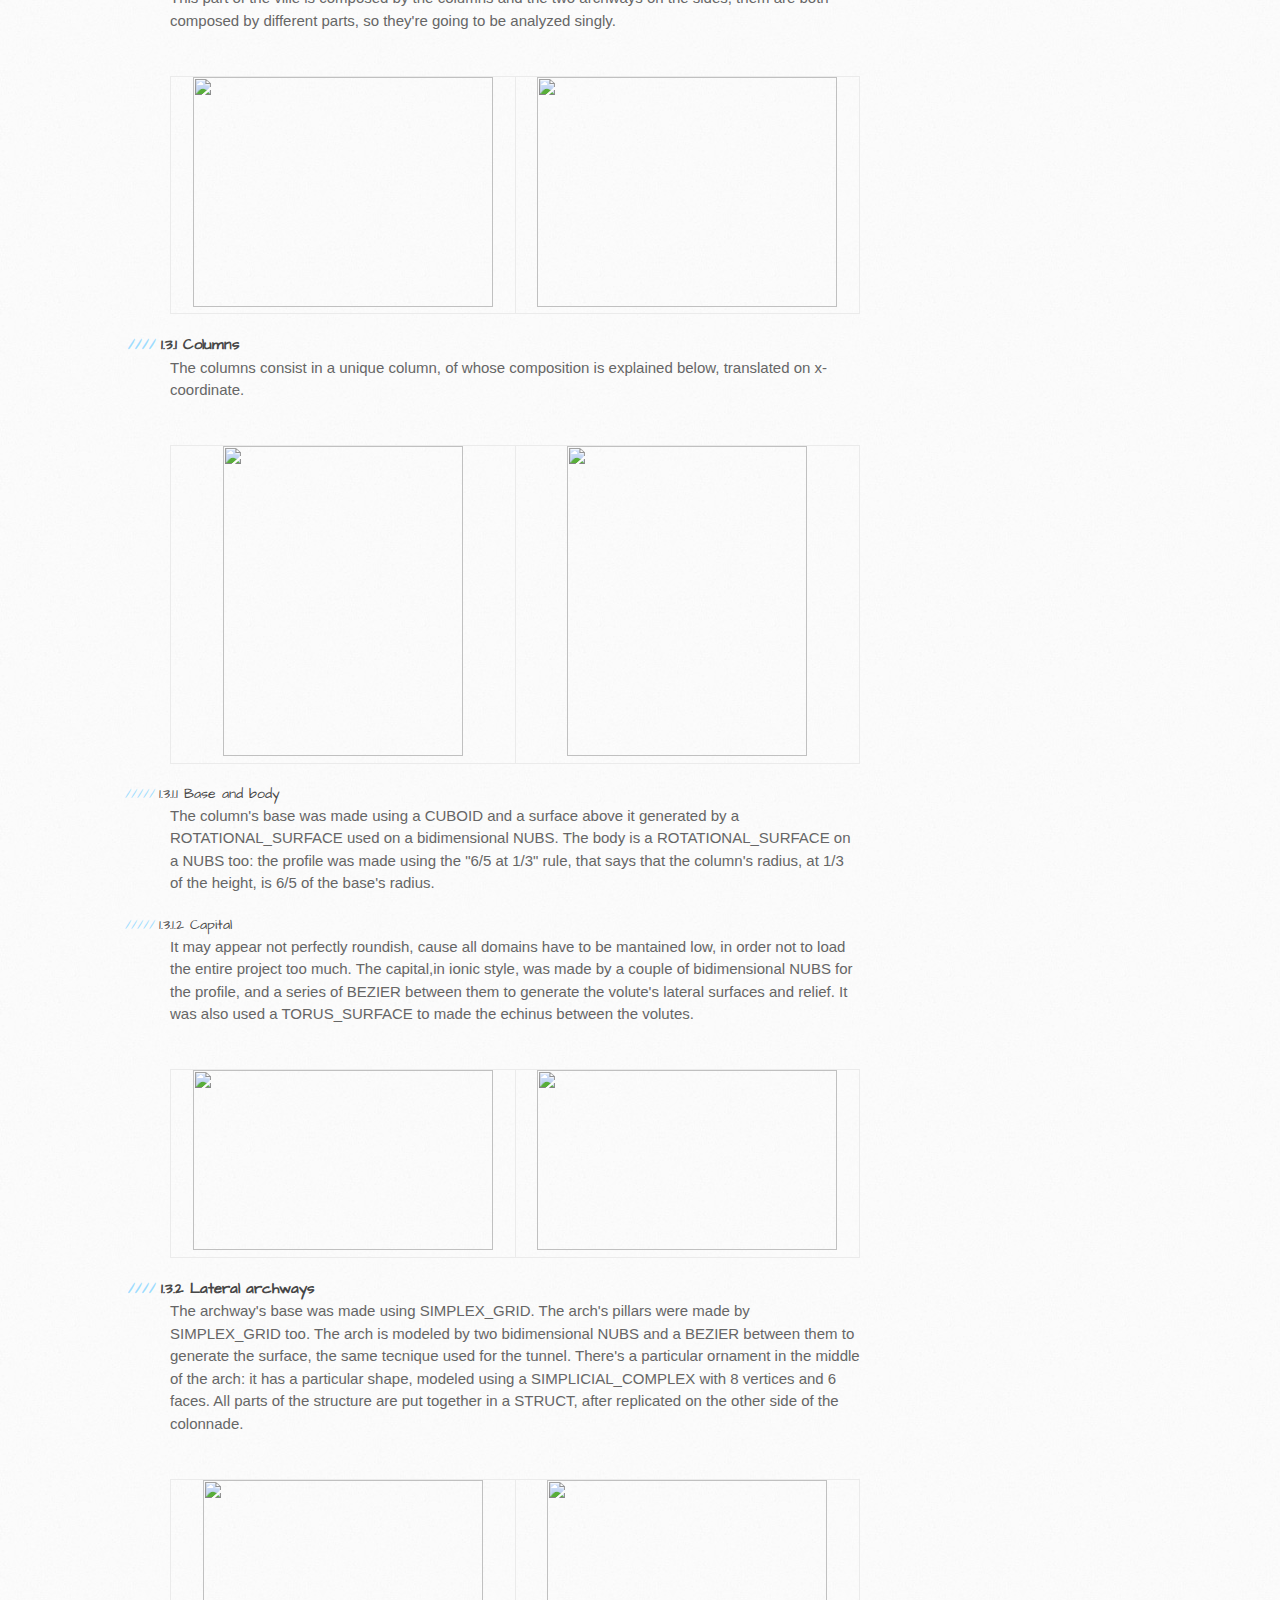
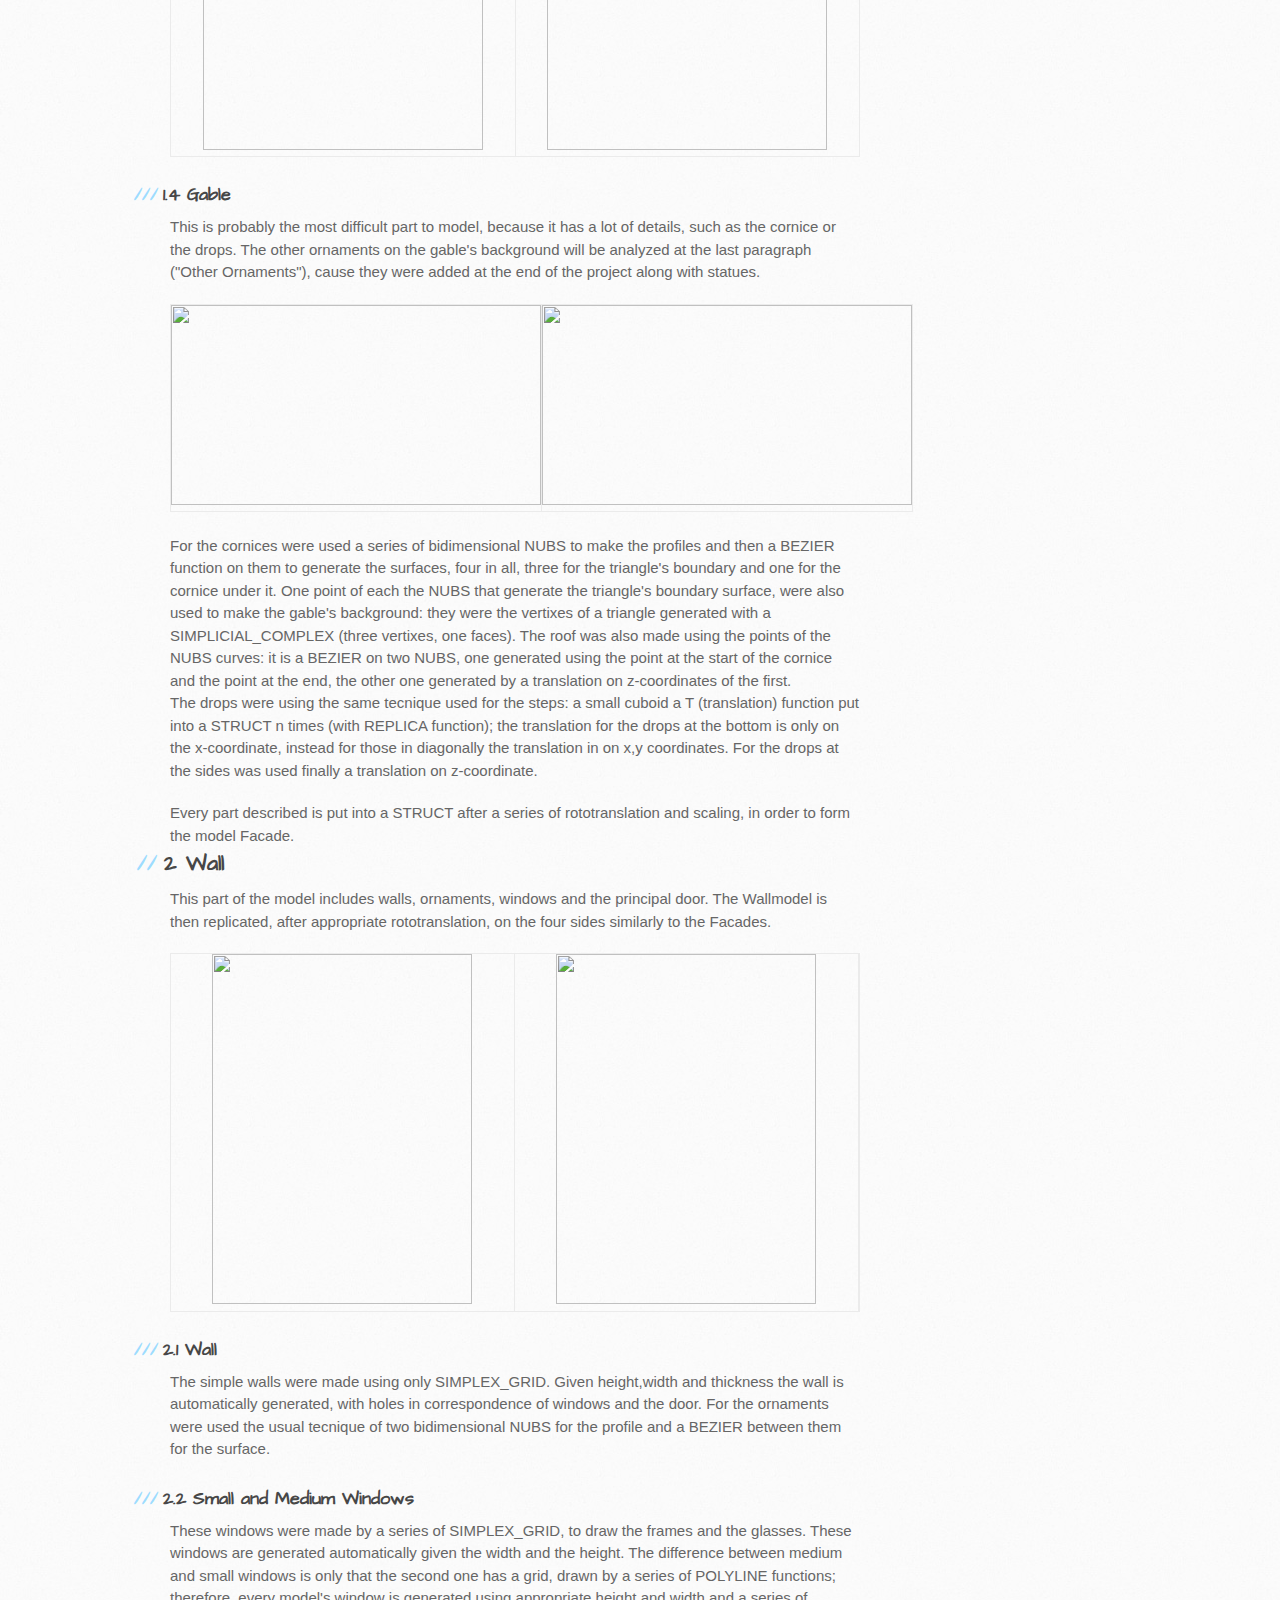
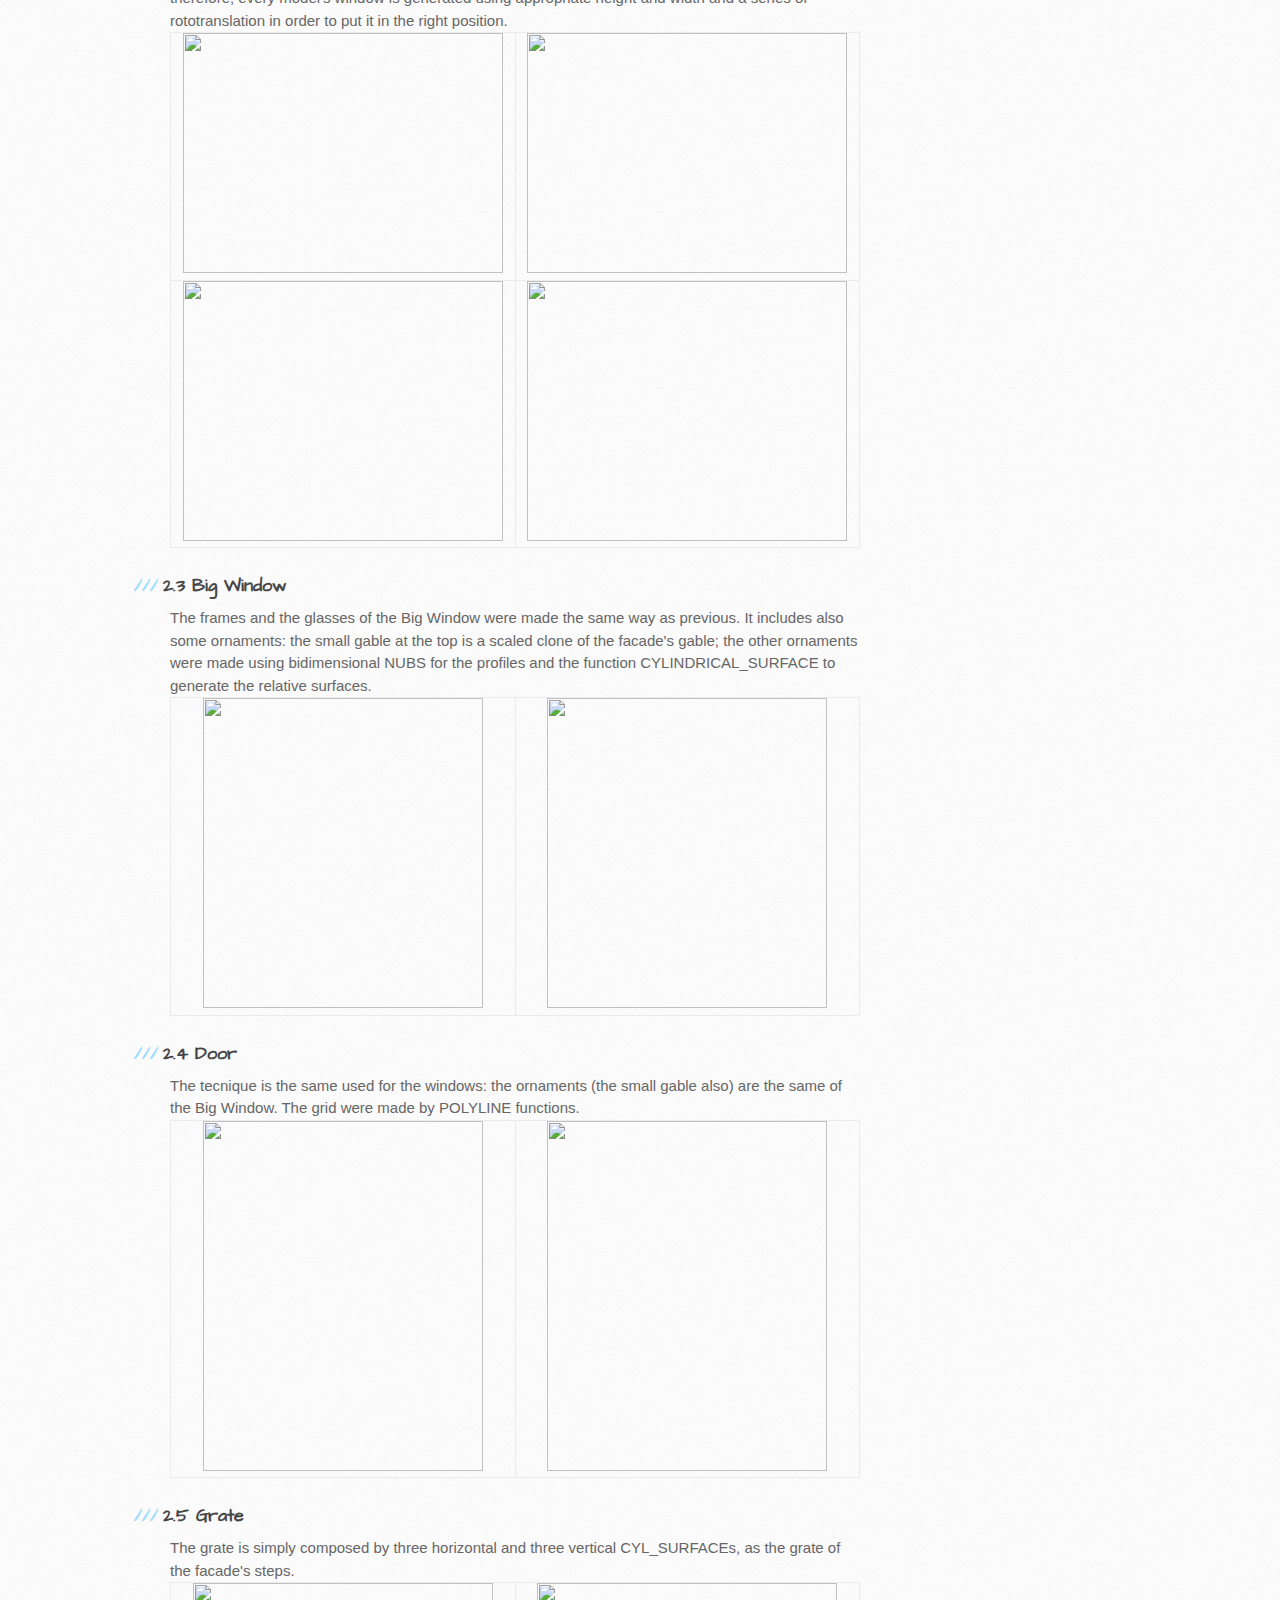
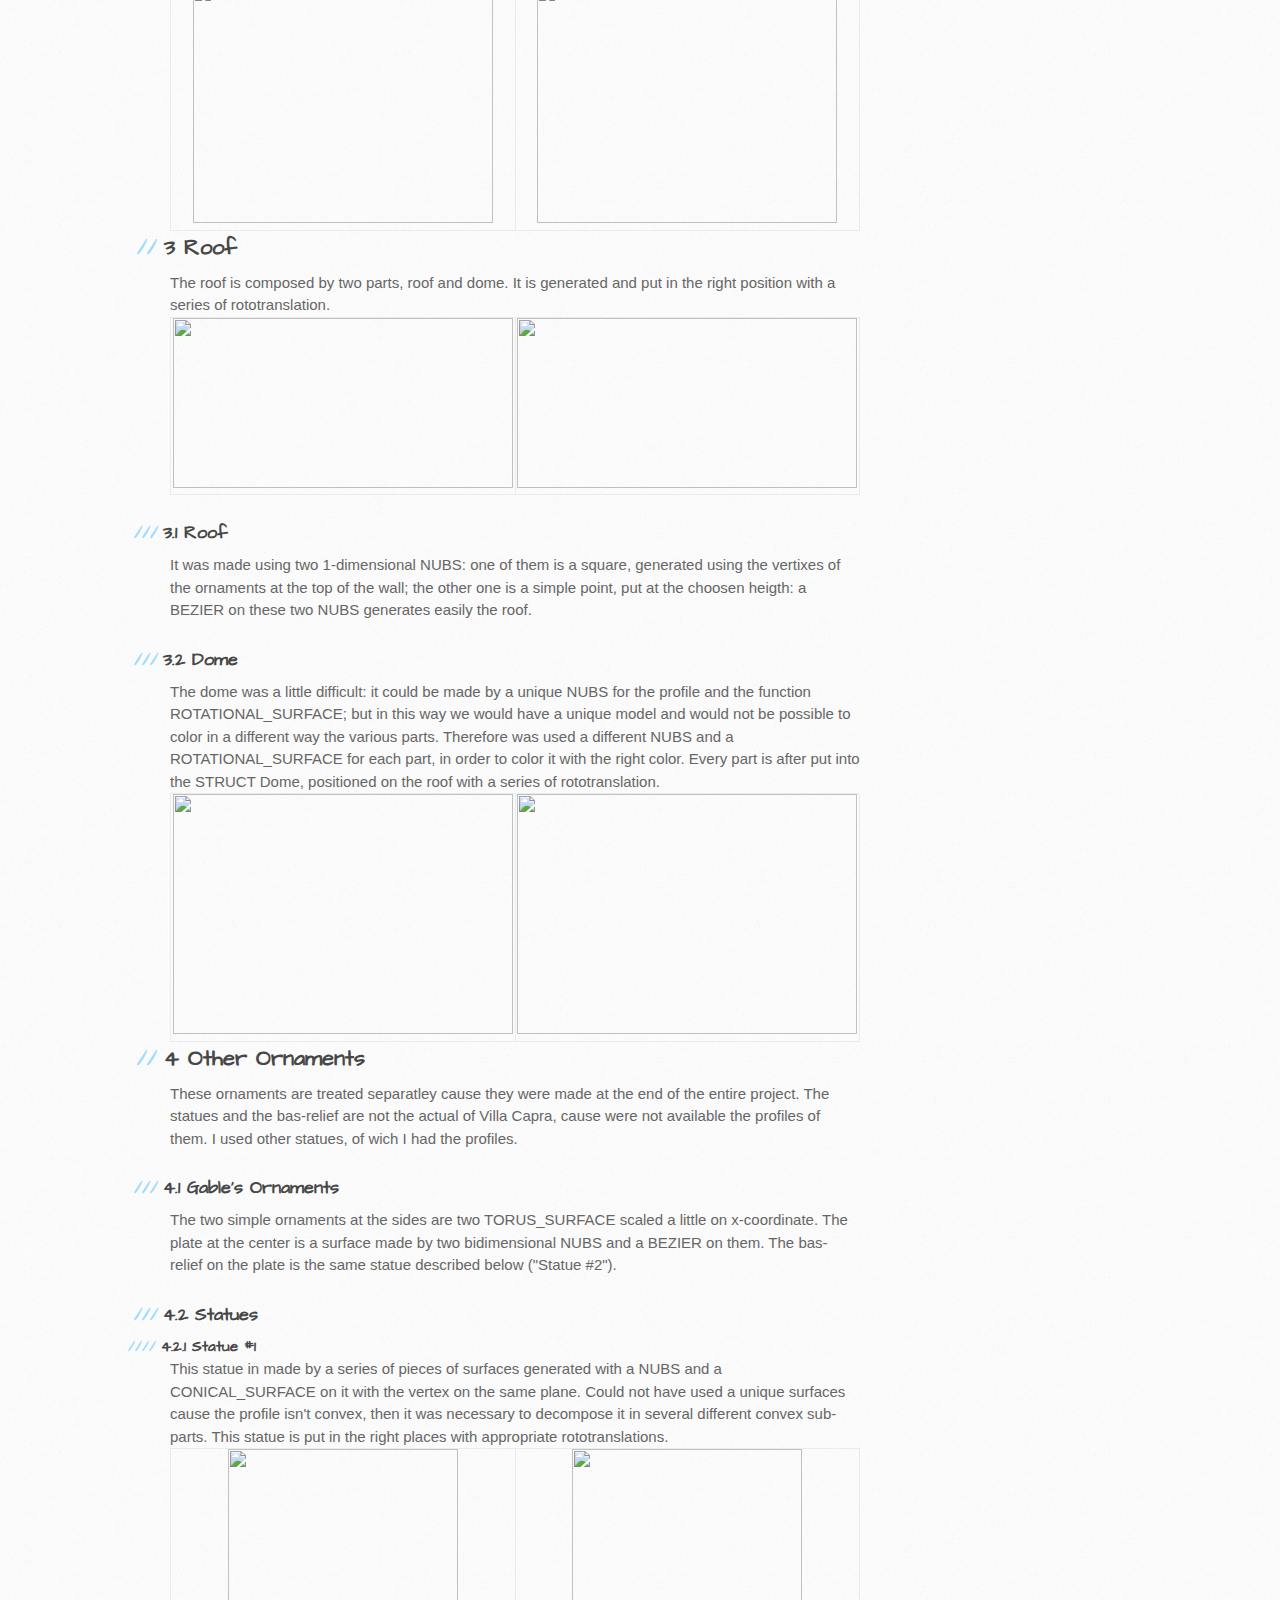
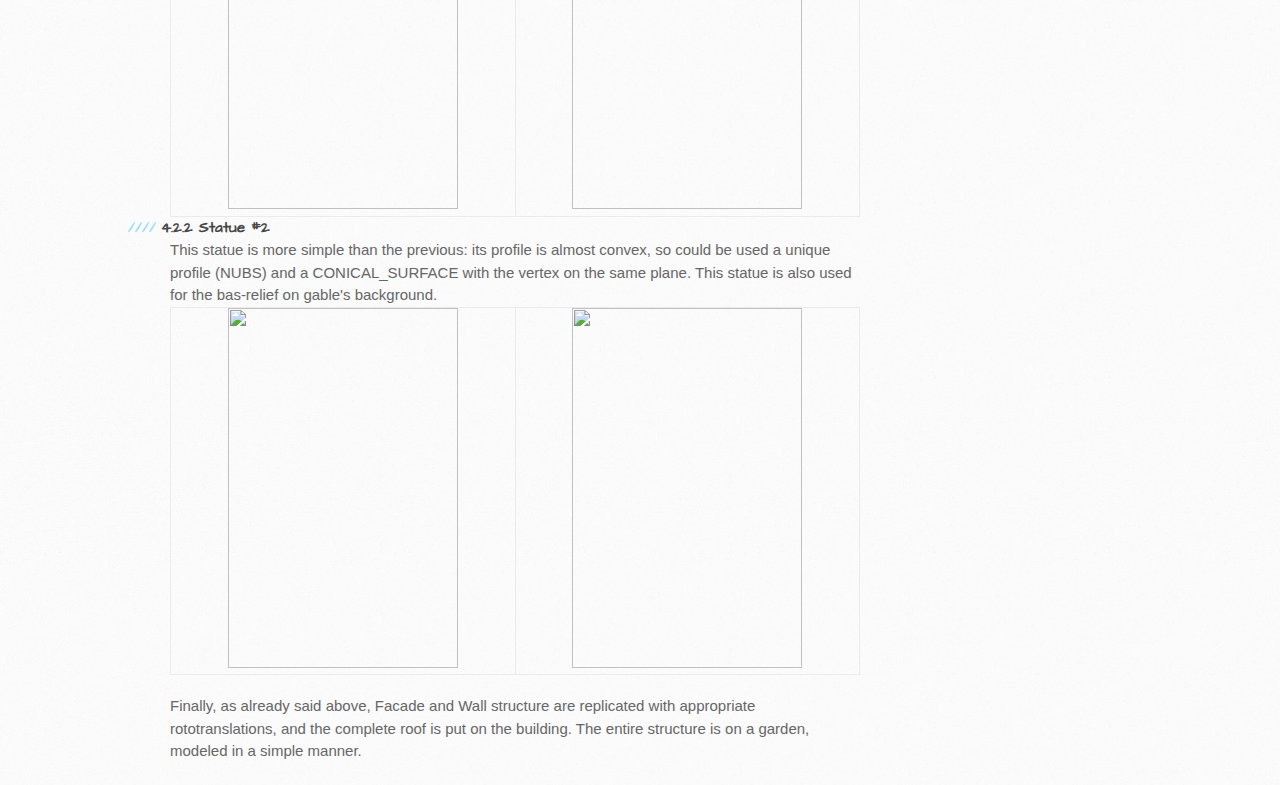
==== commit 232e4d78: "statues" ====
--- a/index.html
+++ b/index.html
@@ -182,9 +182,9 @@
 <h2>3 Roof</h2>
 The roof is composed by two parts, roof and dome. It is generated and put in the right position with a series of rototranslation.
 <table>
-  <tr><td><img src="https://github.com/dario1089/mairepo1/raw/gh-pages/images/roof1.jpg" width="340" height="170"/>
-  </td>
-  <td><img src="https://github.com/dario1089/mairepo1/raw/gh-pages/images/roof1-model.jpg" width="340" height="170"/>
+  <tr><td><img src="https://github.com/dario1089/mairepo1/raw/gh-pages/images/roof2.jpg" width="340" height="170"/>
+  </td>
+  <td><img src="https://github.com/dario1089/mairepo1/raw/gh-pages/images/roof2-model.jpg" width="340" height="170"/>
   </td>
   </tr>  
 </table>  
@@ -193,9 +193,9 @@
 <h3>3.2 Dome</h3>
 The dome was a little difficult: it could be made by a unique NUBS for the profile and the function ROTATIONAL_SURFACE; but in this way we would have a unique model and would not be possible to color in a different way the various parts. Therefore was used a different NUBS and a ROTATIONAL_SURFACE for each part, in order to color it with the right color. Every part is after put into the STRUCT <i>Dome</i>, positioned on the roof with a series of rototranslation.  
 <table>
-  <tr><td><img src="https://github.com/dario1089/mairepo1/raw/gh-pages/images/roof2.jpg" width="340" height="240"/>
-  </td>
-  <td><img src="https://github.com/dario1089/mairepo1/raw/gh-pages/images/roof2-model.jpg" width="340" height="240"/>
+  <tr><td><img src="https://github.com/dario1089/mairepo1/raw/gh-pages/images/roof1.jpg" width="340" height="240"/>
+  </td>
+  <td><img src="https://github.com/dario1089/mairepo1/raw/gh-pages/images/roof1-model.jpg" width="340" height="240"/>
   </td>
   </tr>  
 </table> 
@@ -205,9 +205,23 @@
 The two simple ornaments at the sides are two TORUS_SURFACE scaled a little on x-coordinate. The plate at the center is a surface made by two bidimensional NUBS and a BEZIER on them. The bas-relief on the plate is the same statue described below ("Statue #2"). 
 <h3>4.2 Statues</h3>
 <h4>4.2.1 Statue #1</h4>
-This statue in made by a series of pieces of surfaces generated with a NUBS and a CONICAL_SURFACE on it with the vertex on the same plane. Could not have used a unique surfaces cause the profile isn't convex, then it was necessary to decompose it in several different convex sub-parts. This statue is put in the right places with appropriate rototranslation.
+This statue in made by a series of pieces of surfaces generated with a NUBS and a CONICAL_SURFACE on it with the vertex on the same plane. Could not have used a unique surfaces cause the profile isn't convex, then it was necessary to decompose it in several different convex sub-parts. This statue is put in the right places with appropriate rototranslations.
+<table>
+  <tr><td><img src="https://github.com/dario1089/mairepo1/raw/gh-pages/images/statue1.jpg" width="230" height="360"/>
+  </td>
+  <td><img src="https://github.com/dario1089/mairepo1/raw/gh-pages/images/statue1-model.jpg" width="230" height="360"/>
+  </td>
+  </tr>  
+</table> 
 <h4>4.2.2 Statue #2</h4>
 This statue is more simple than the previous: its profile is almost convex, so could be used a unique profile (NUBS) and a CONICAL_SURFACE with the vertex on the same plane. This statue is also used for the bas-relief on gable's background.
+<table>
+  <tr><td><img src="https://github.com/dario1089/mairepo1/raw/gh-pages/images/statue2.jpg" width="230" height="360"/>
+  </td>
+  <td><img src="https://github.com/dario1089/mairepo1/raw/gh-pages/images/statue2-model.jpg" width="230" height="360"/>
+  </td>
+  </tr>  
+</table> 
 </p>
 
 Finally, as already said above, <i>Facade</i> and <i>Wall</i> structure are replicated with appropriate rototranslations, and the complete roof is put on the building. The entire structure is on a garden, modeled in a simple manner.
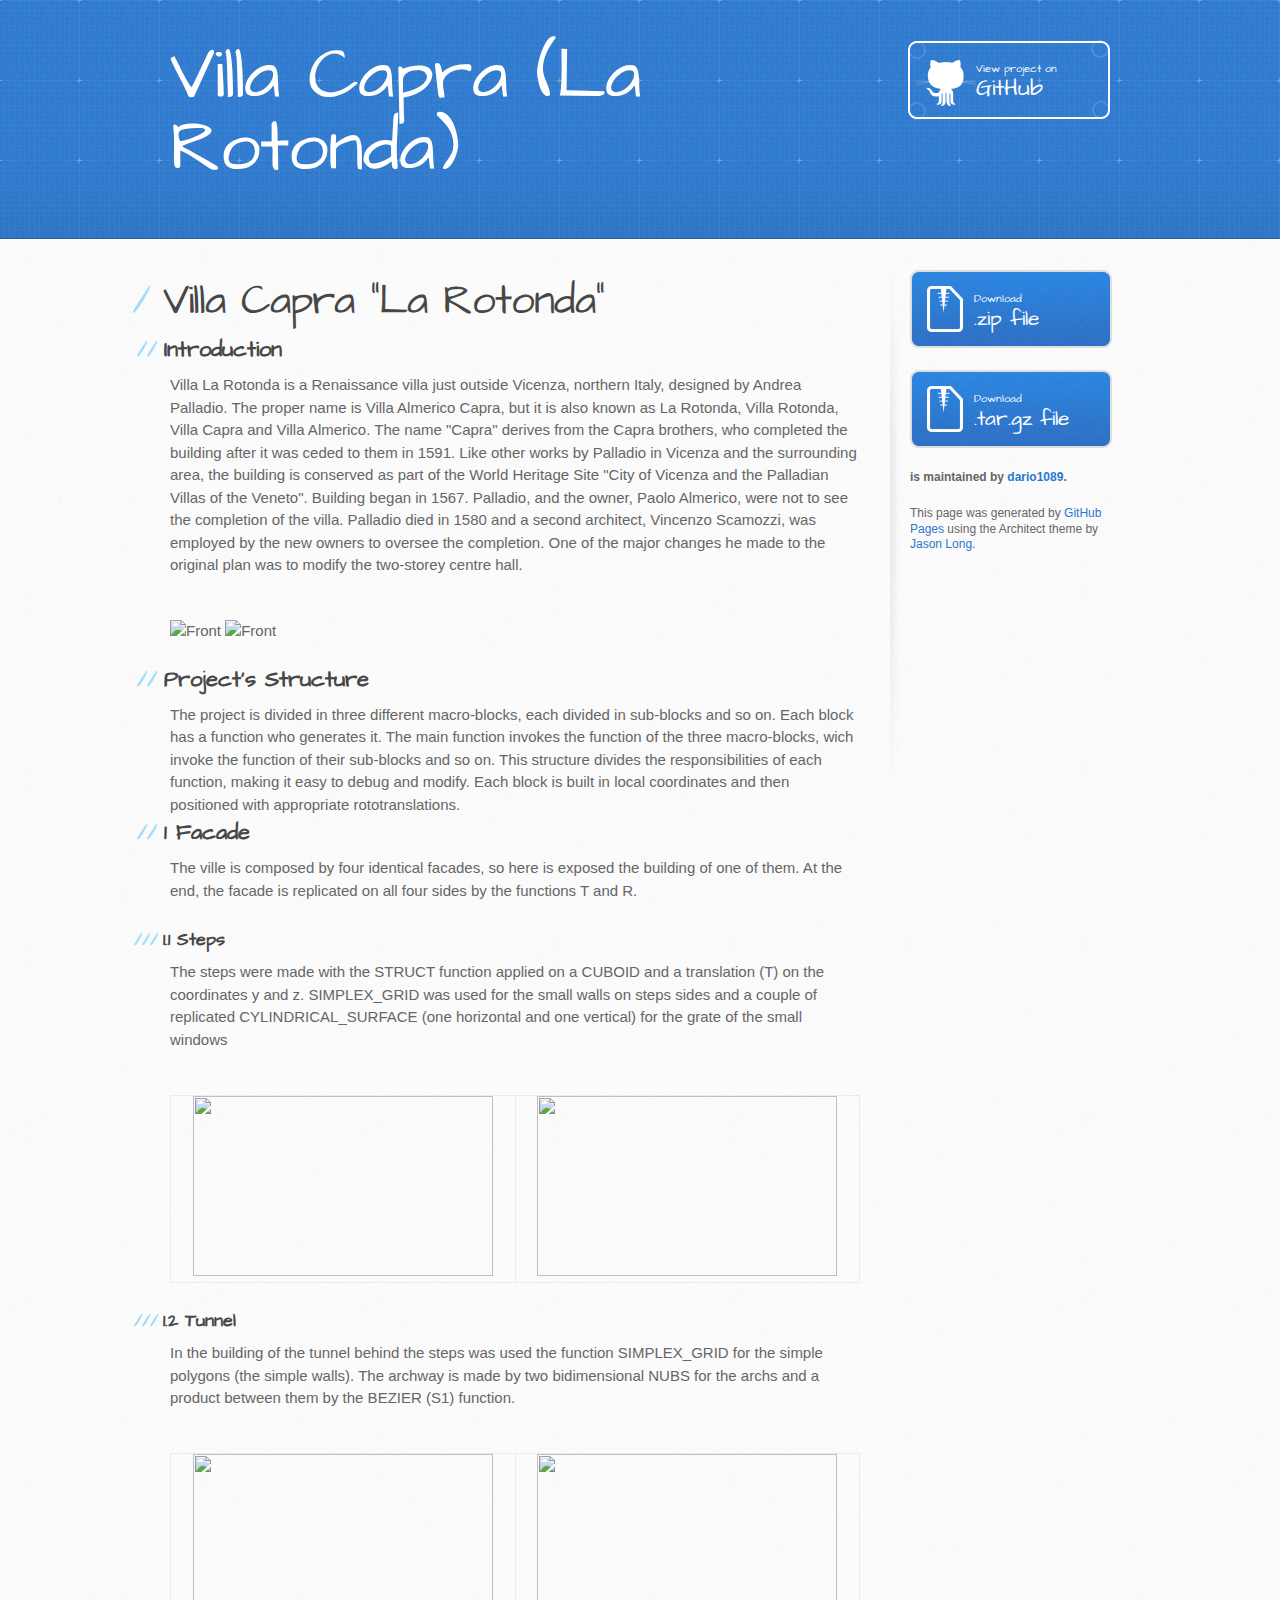
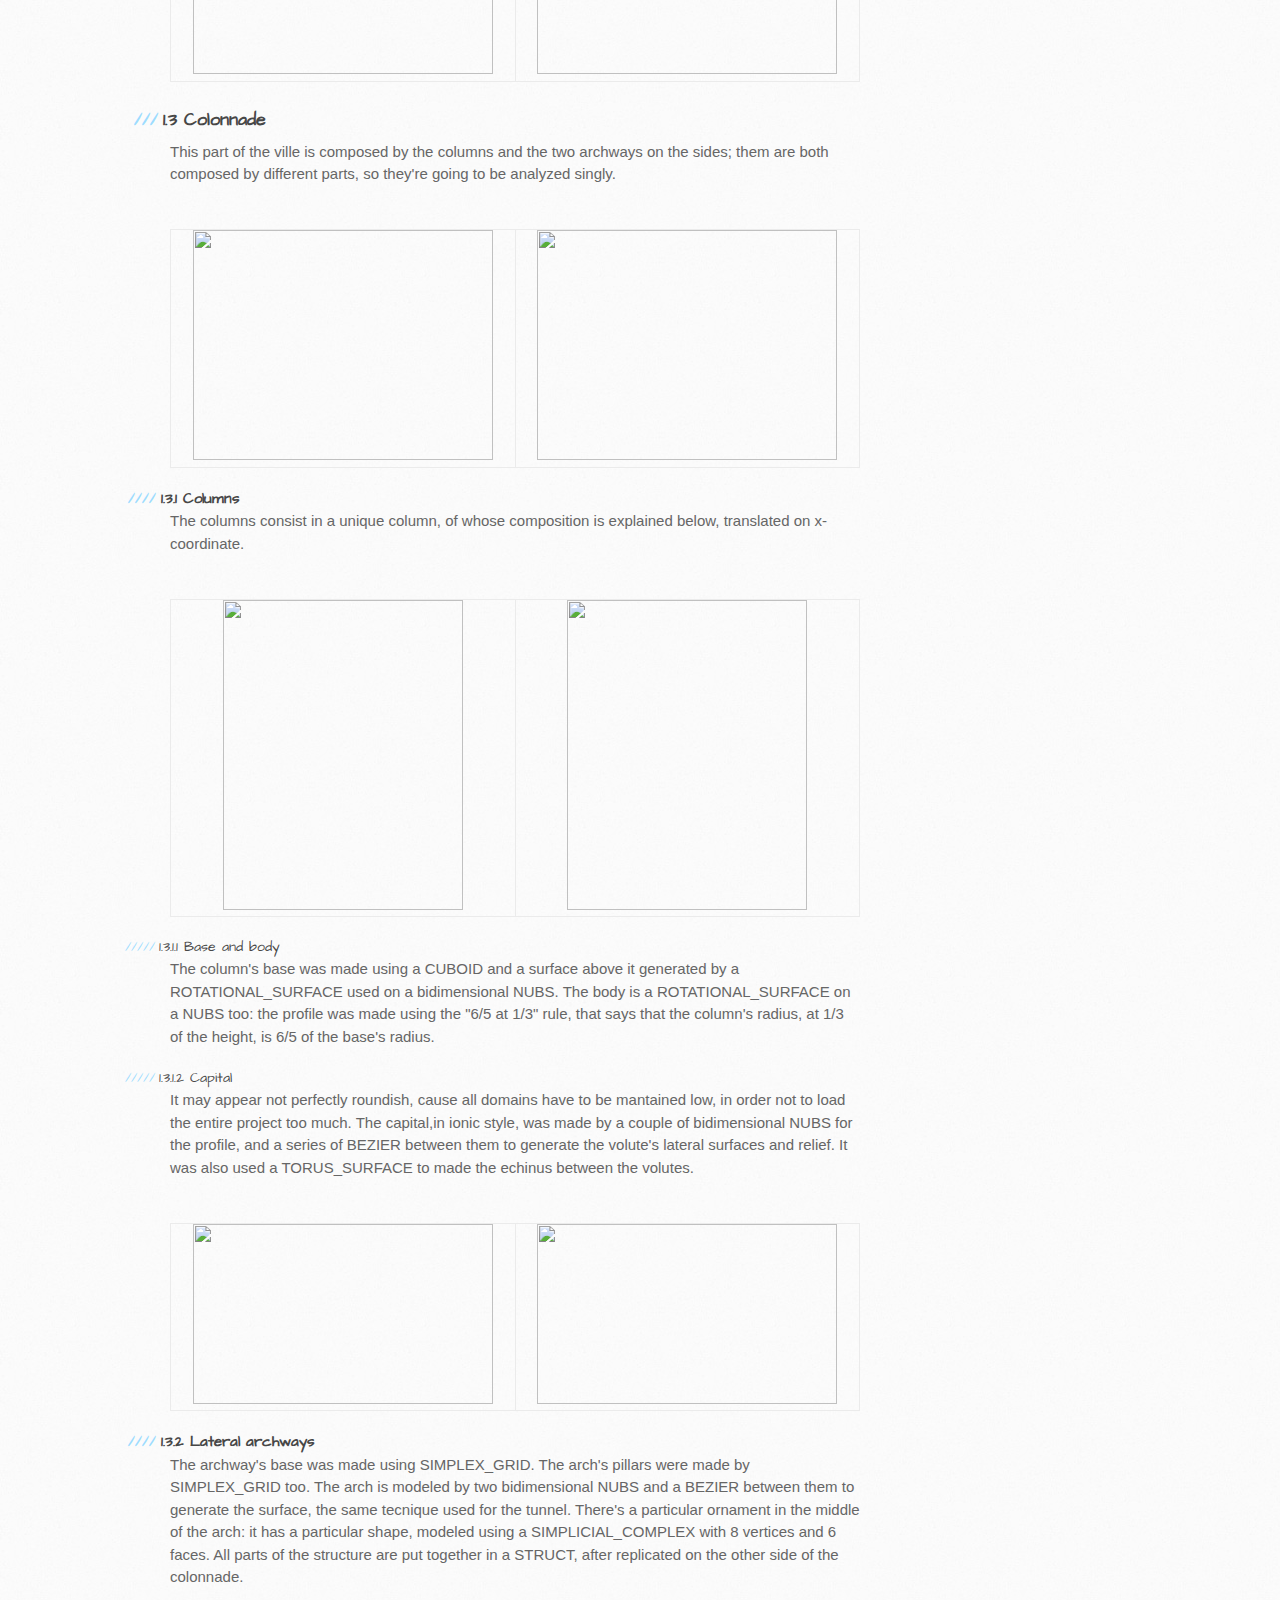
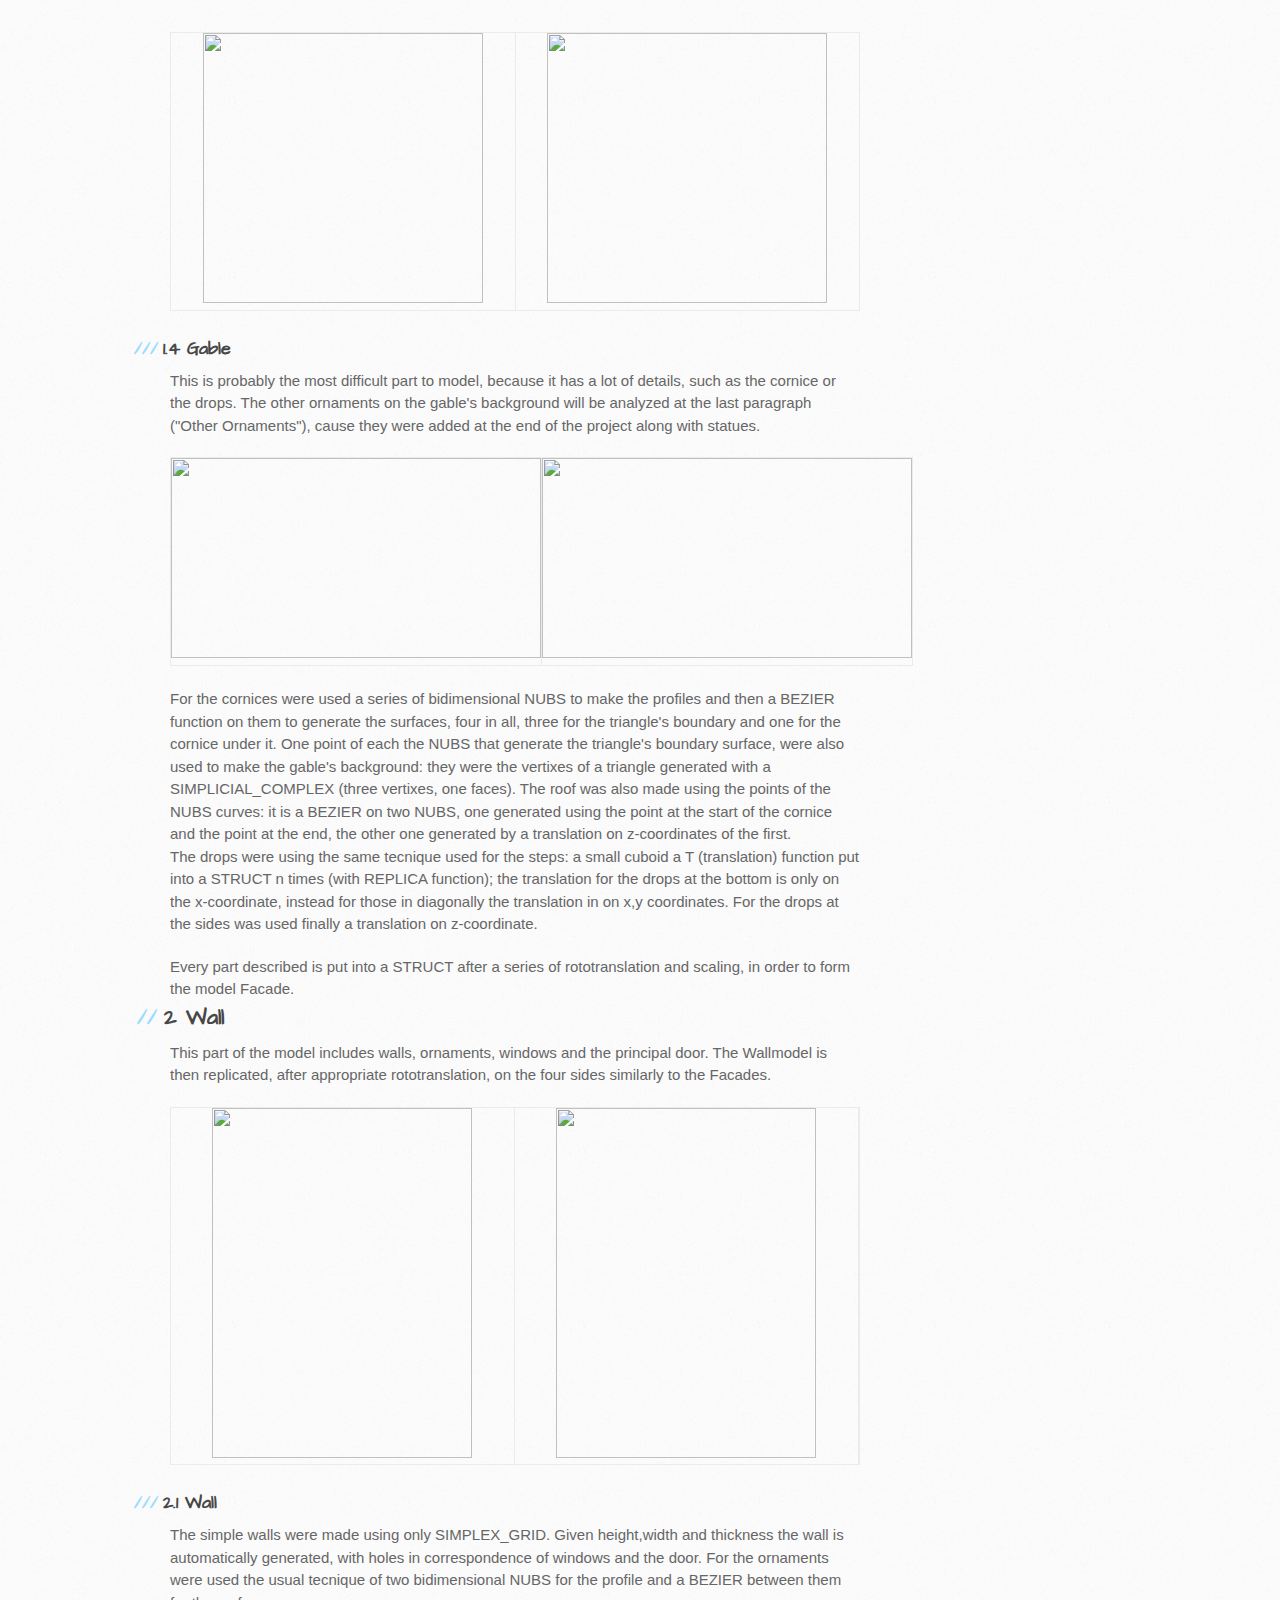
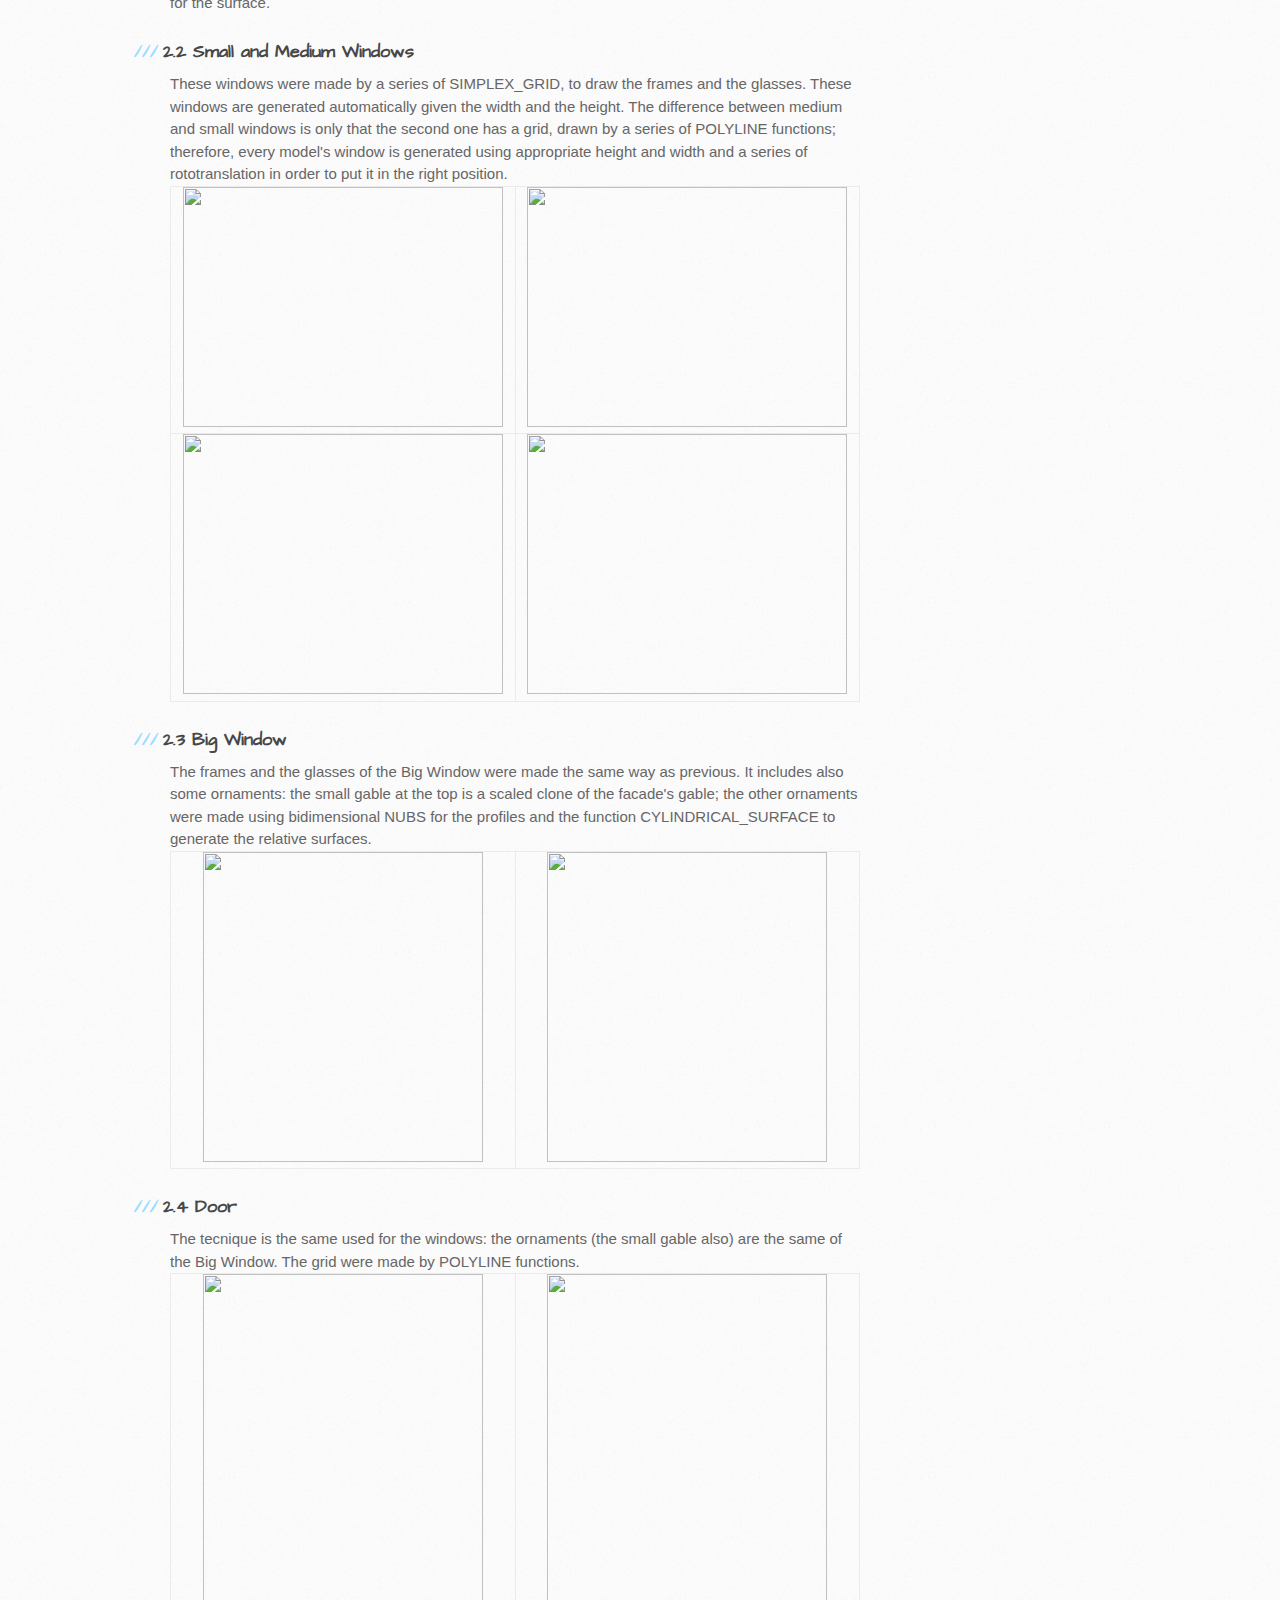
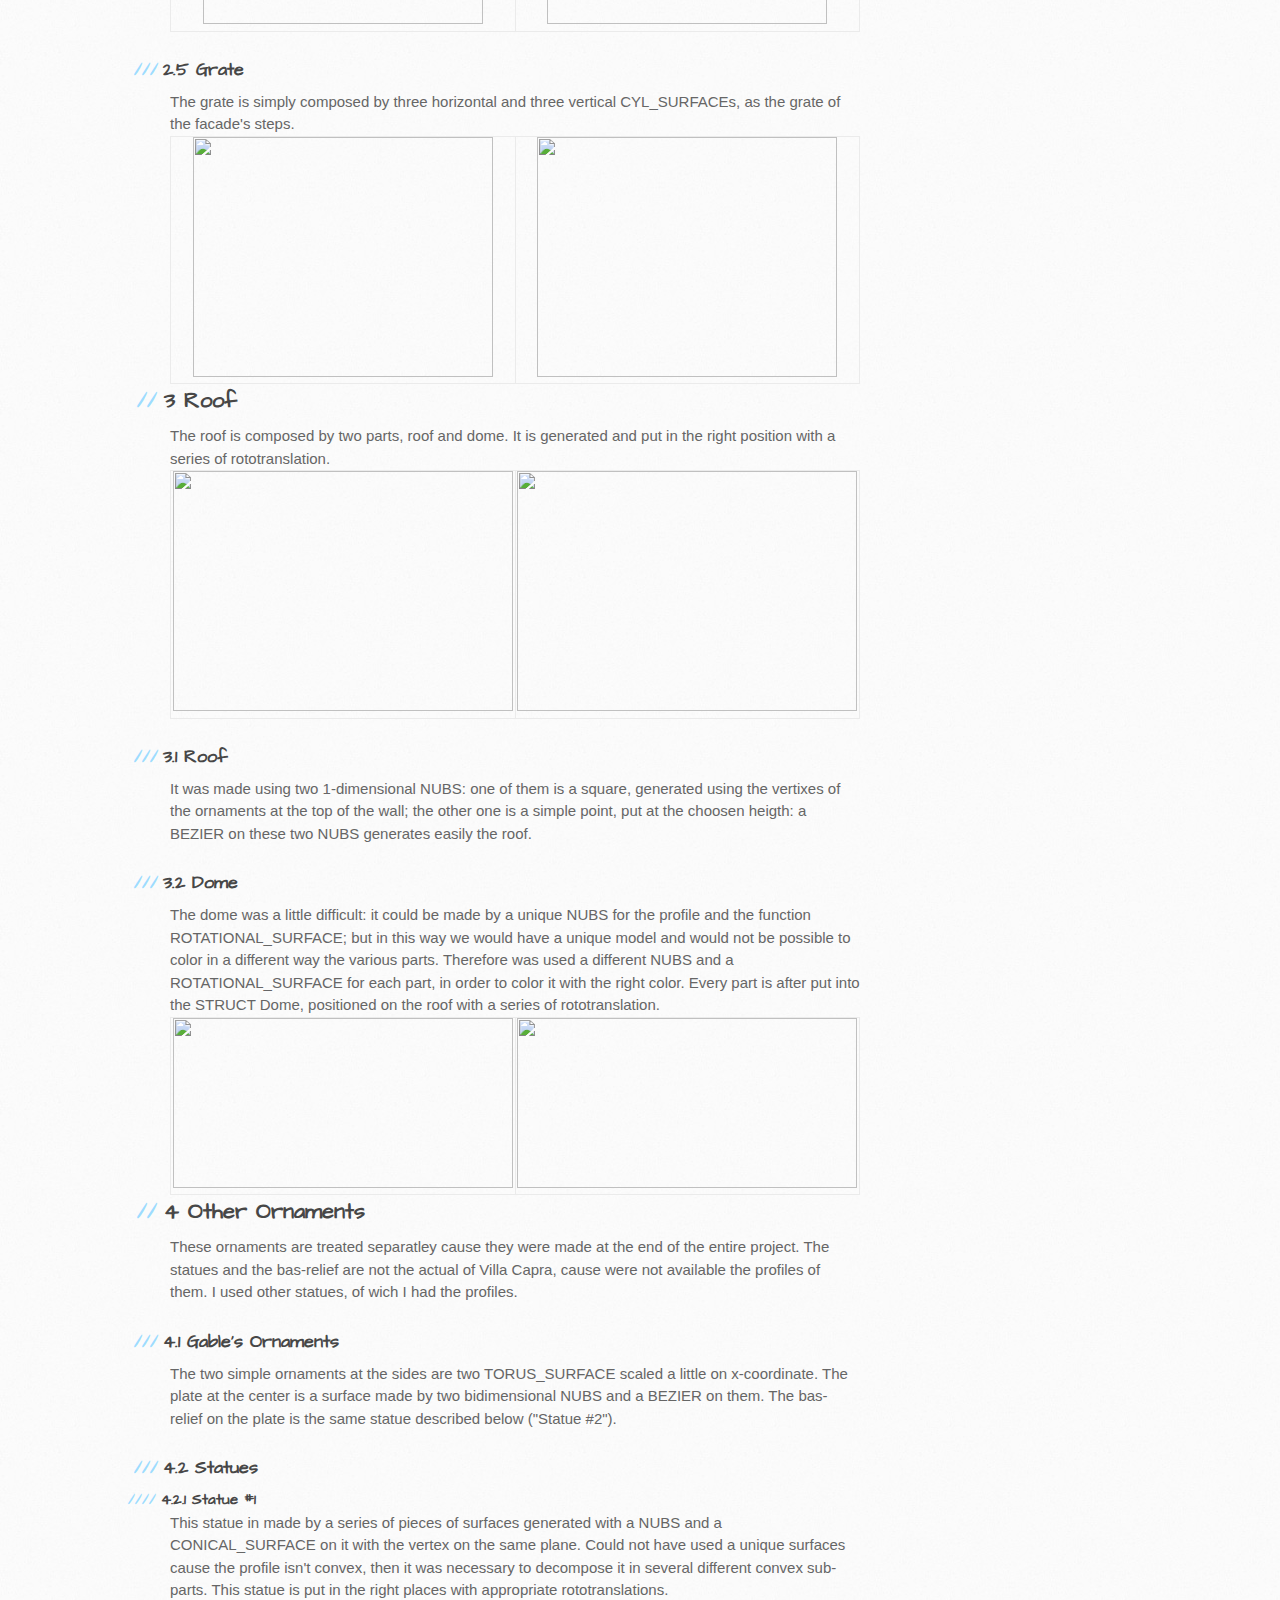
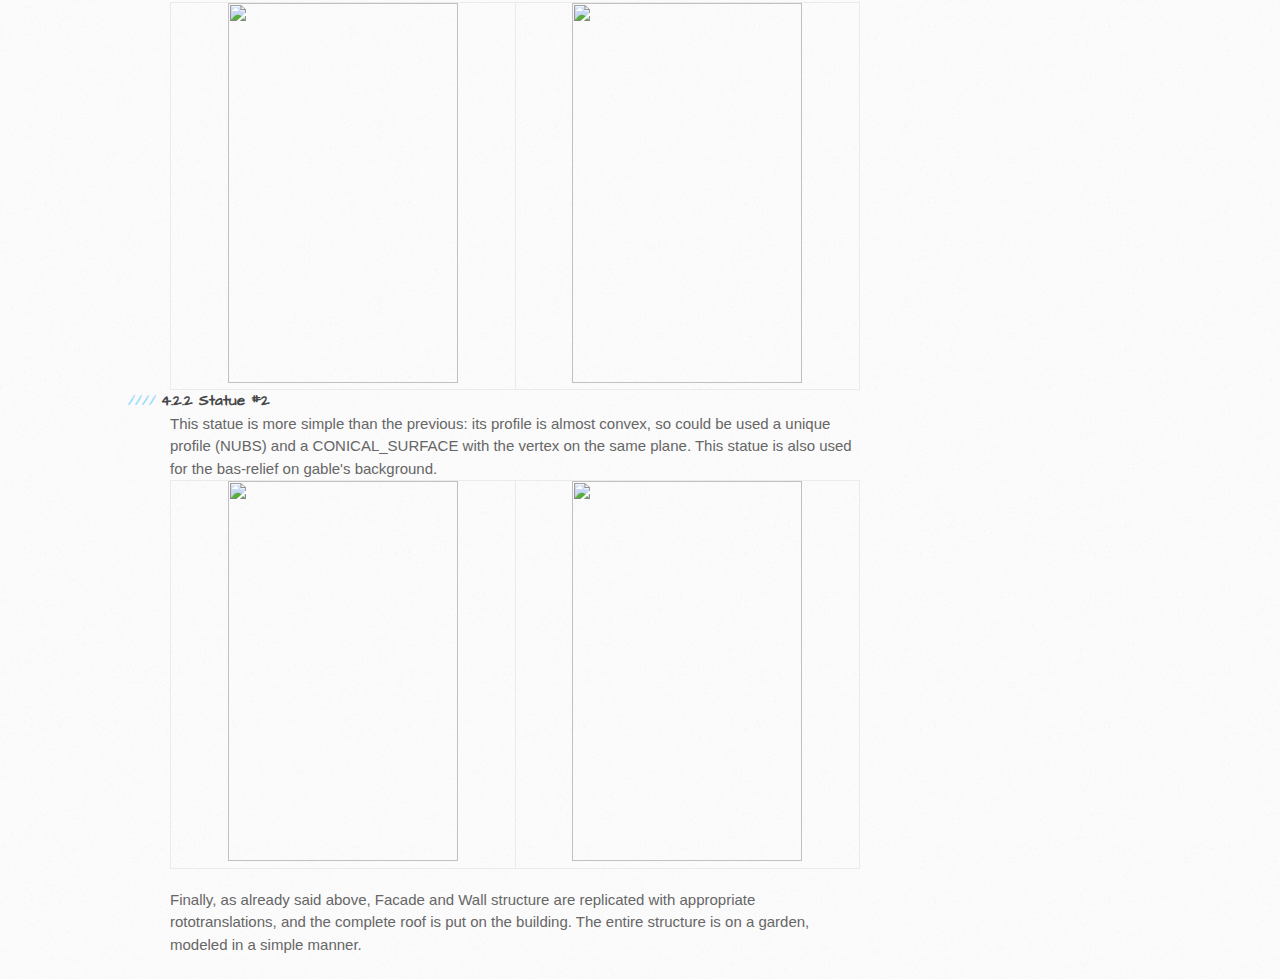
==== commit 11c7b731: "statues" ====
--- a/index.html
+++ b/index.html
@@ -45,6 +45,8 @@
 <hr>
 <img src="https://github.com/dario1089/mairepo1/raw/gh-pages/images/view.jpg" width="340" height="300" alt="Front"/>      <img src="https://github.com/dario1089/mairepo1/raw/gh-pages/images/plant.jpg" width="300" height="300" alt="Front"/></p>
 </hr>
+<h2>Project's Structure</h2>
+The project is divided in three different macro-blocks, each divided in sub-blocks and so on. Each block has a function who generates it. The main function invokes the function of the three macro-blocks, wich invoke the function of their sub-blocks and so on. This structure divides the responsibilities of each function, making it easy to debug and modify. Each block is built in local coordinates and then positioned with appropriate rototranslations.
 <h2>1 Facade</h2>
 
 <p>The ville is composed by four identical facades, so here is exposed the
@@ -182,9 +184,9 @@
 <h2>3 Roof</h2>
 The roof is composed by two parts, roof and dome. It is generated and put in the right position with a series of rototranslation.
 <table>
-  <tr><td><img src="https://github.com/dario1089/mairepo1/raw/gh-pages/images/roof2.jpg" width="340" height="170"/>
-  </td>
-  <td><img src="https://github.com/dario1089/mairepo1/raw/gh-pages/images/roof2-model.jpg" width="340" height="170"/>
+  <tr><td><img src="https://github.com/dario1089/mairepo1/raw/gh-pages/images/roof2.jpg" width="340" height="240"/>
+  </td>
+  <td><img src="https://github.com/dario1089/mairepo1/raw/gh-pages/images/roof2-model.jpg" width="340" height="240"/>
   </td>
   </tr>  
 </table>  
@@ -193,9 +195,9 @@
 <h3>3.2 Dome</h3>
 The dome was a little difficult: it could be made by a unique NUBS for the profile and the function ROTATIONAL_SURFACE; but in this way we would have a unique model and would not be possible to color in a different way the various parts. Therefore was used a different NUBS and a ROTATIONAL_SURFACE for each part, in order to color it with the right color. Every part is after put into the STRUCT <i>Dome</i>, positioned on the roof with a series of rototranslation.  
 <table>
-  <tr><td><img src="https://github.com/dario1089/mairepo1/raw/gh-pages/images/roof1.jpg" width="340" height="240"/>
-  </td>
-  <td><img src="https://github.com/dario1089/mairepo1/raw/gh-pages/images/roof1-model.jpg" width="340" height="240"/>
+  <tr><td><img src="https://github.com/dario1089/mairepo1/raw/gh-pages/images/roof1.jpg" width="340" height="170"/>
+  </td>
+  <td><img src="https://github.com/dario1089/mairepo1/raw/gh-pages/images/roof1-model.jpg" width="340" height="170"/>
   </td>
   </tr>  
 </table> 
@@ -207,18 +209,18 @@
 <h4>4.2.1 Statue #1</h4>
 This statue in made by a series of pieces of surfaces generated with a NUBS and a CONICAL_SURFACE on it with the vertex on the same plane. Could not have used a unique surfaces cause the profile isn't convex, then it was necessary to decompose it in several different convex sub-parts. This statue is put in the right places with appropriate rototranslations.
 <table>
-  <tr><td><img src="https://github.com/dario1089/mairepo1/raw/gh-pages/images/statue1.jpg" width="230" height="360"/>
-  </td>
-  <td><img src="https://github.com/dario1089/mairepo1/raw/gh-pages/images/statue1-model.jpg" width="230" height="360"/>
+  <tr><td><img src="https://github.com/dario1089/mairepo1/raw/gh-pages/images/statue1.jpg" width="230" height="380"/>
+  </td>
+  <td><img src="https://github.com/dario1089/mairepo1/raw/gh-pages/images/statue1-model.jpg" width="230" height="380"/>
   </td>
   </tr>  
 </table> 
 <h4>4.2.2 Statue #2</h4>
 This statue is more simple than the previous: its profile is almost convex, so could be used a unique profile (NUBS) and a CONICAL_SURFACE with the vertex on the same plane. This statue is also used for the bas-relief on gable's background.
 <table>
-  <tr><td><img src="https://github.com/dario1089/mairepo1/raw/gh-pages/images/statue2.jpg" width="230" height="360"/>
-  </td>
-  <td><img src="https://github.com/dario1089/mairepo1/raw/gh-pages/images/statue2-model.jpg" width="230" height="360"/>
+  <tr><td><img src="https://github.com/dario1089/mairepo1/raw/gh-pages/images/statue2.jpg" width="230" height="380"/>
+  </td>
+  <td><img src="https://github.com/dario1089/mairepo1/raw/gh-pages/images/statue2-model.jpg" width="230" height="380"/>
   </td>
   </tr>  
 </table> 
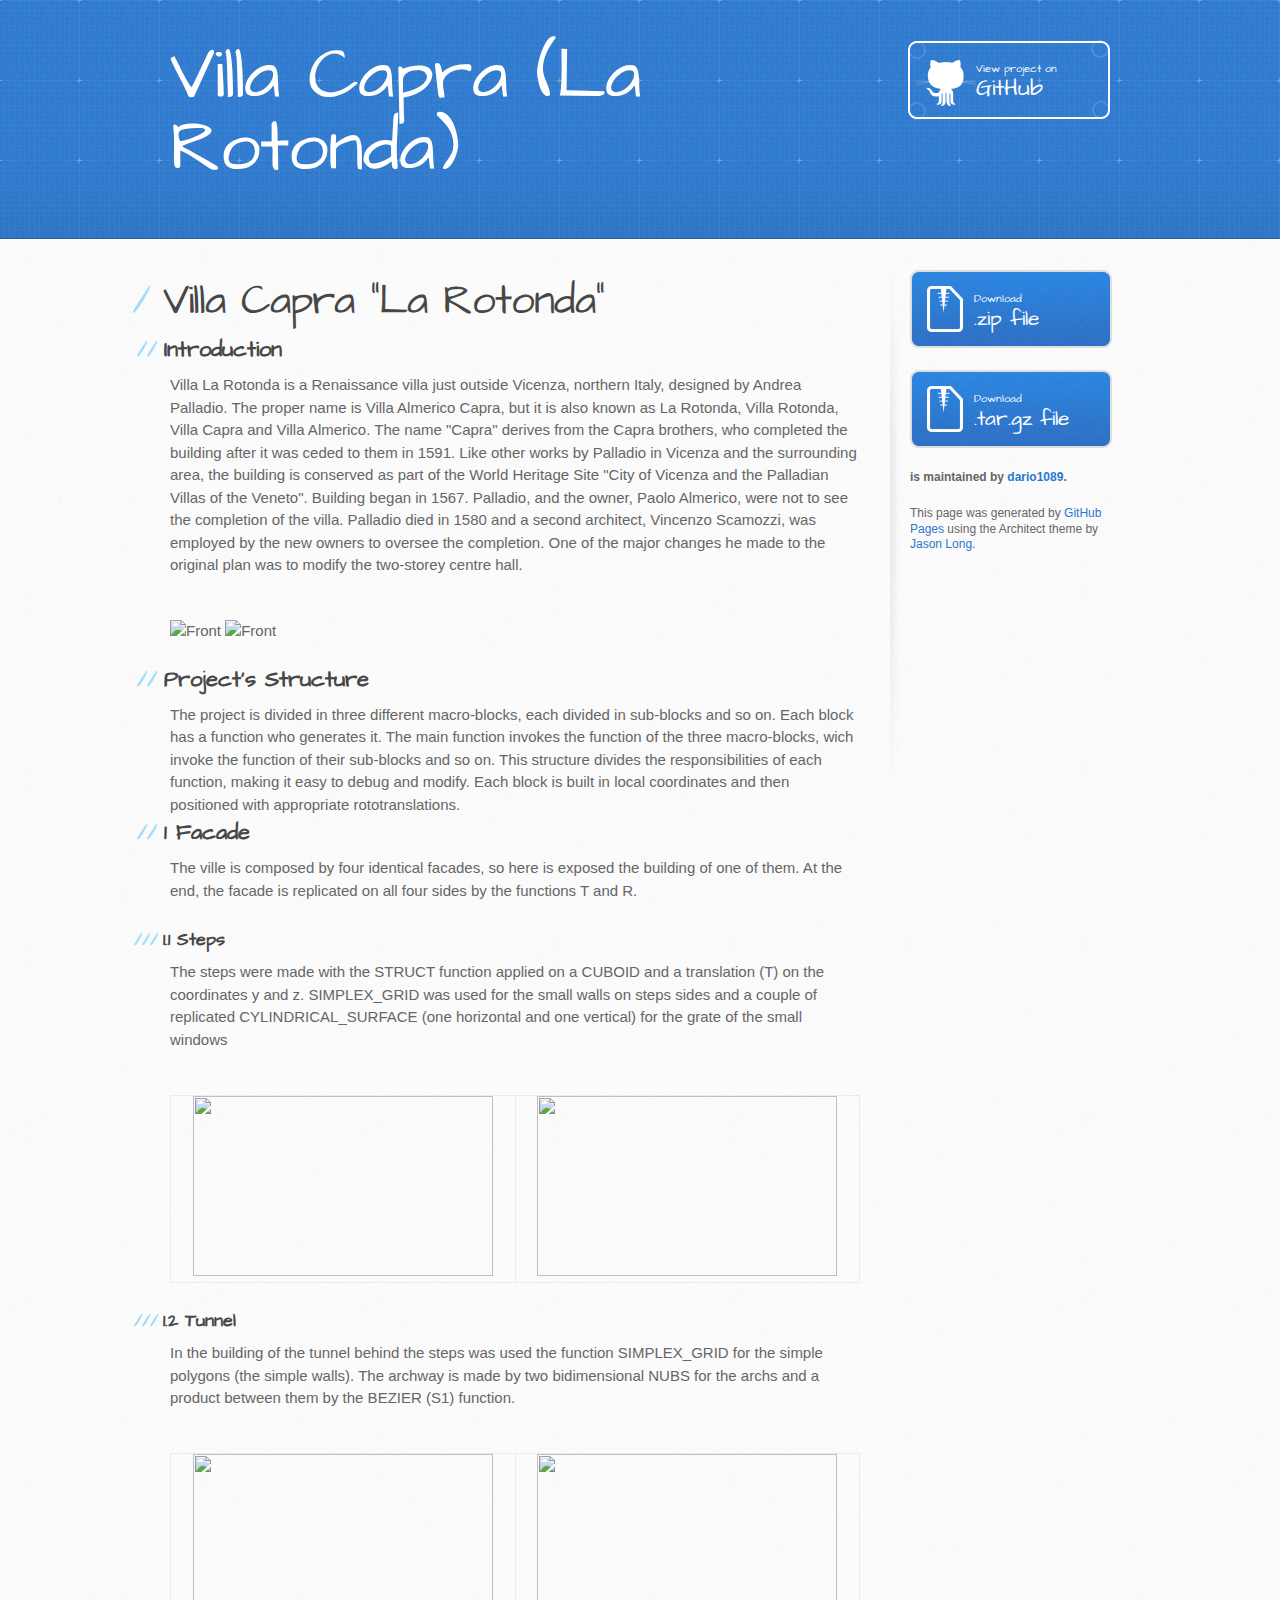
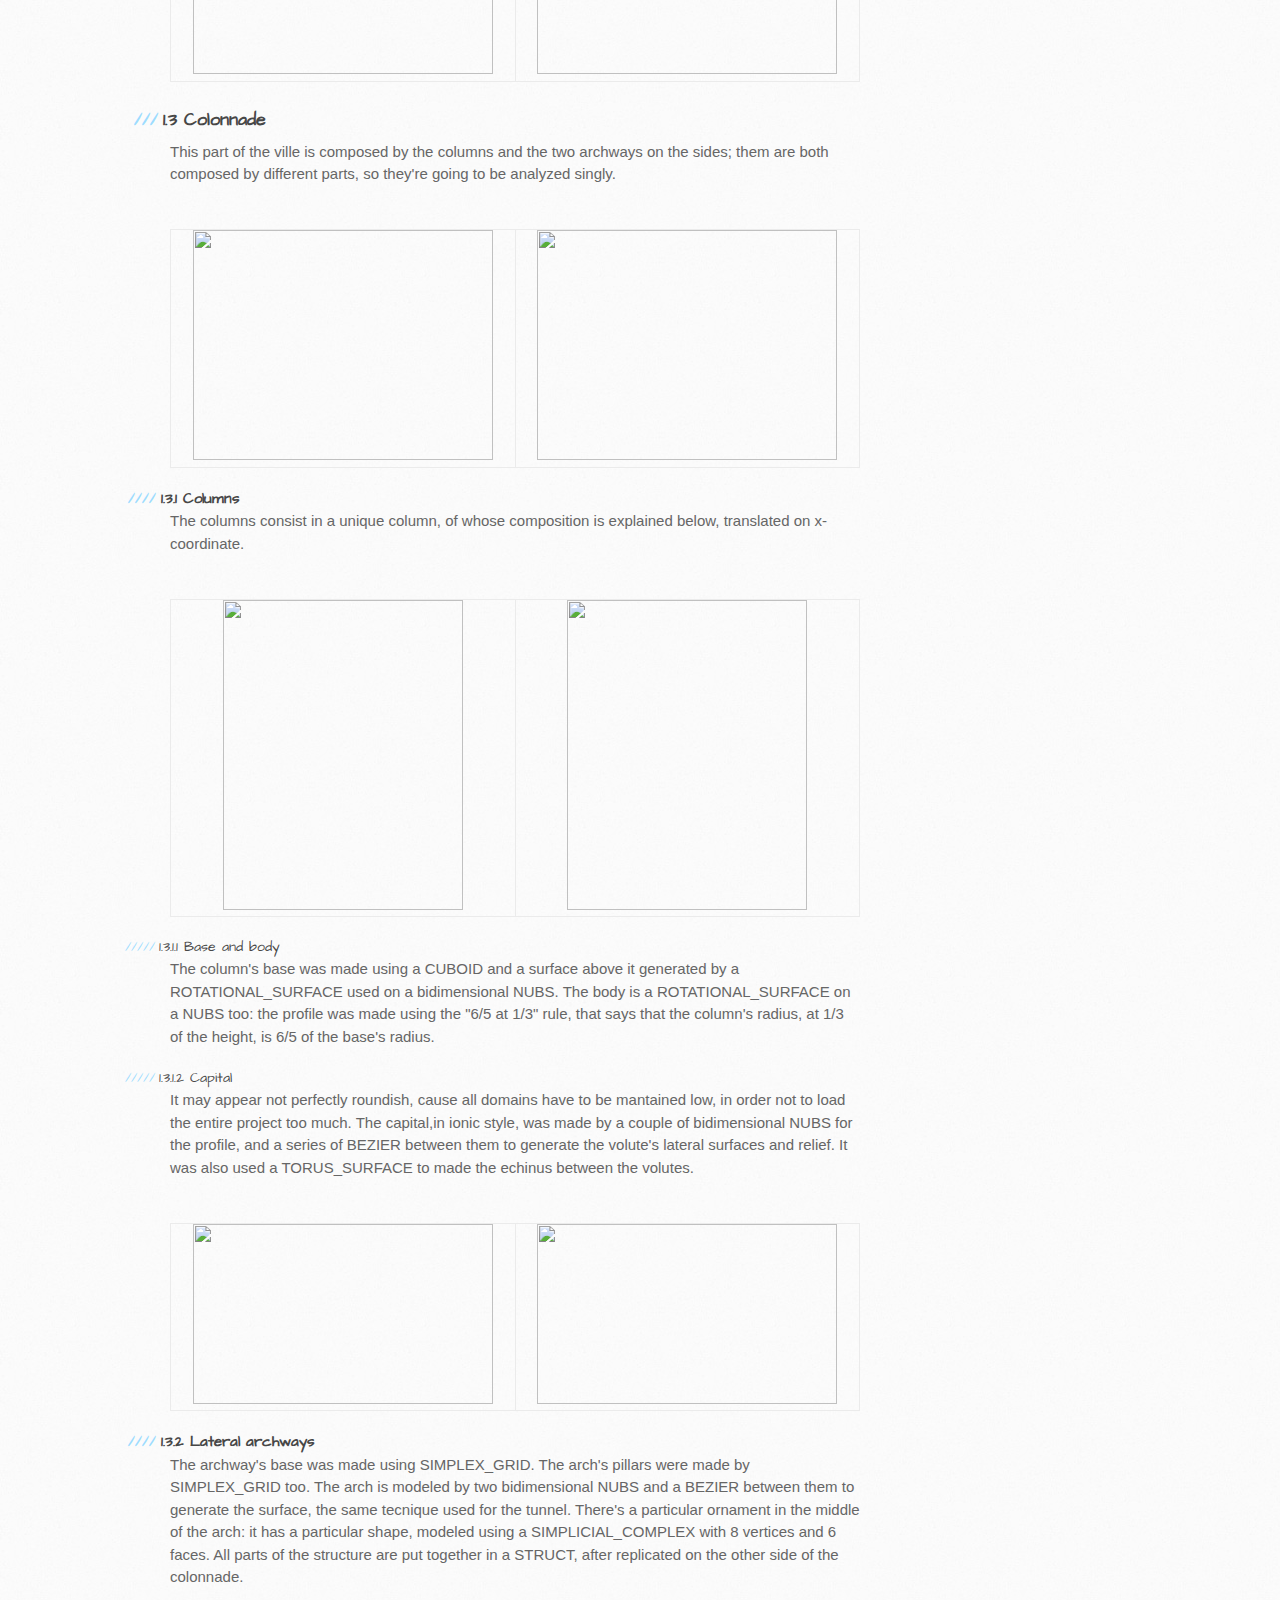
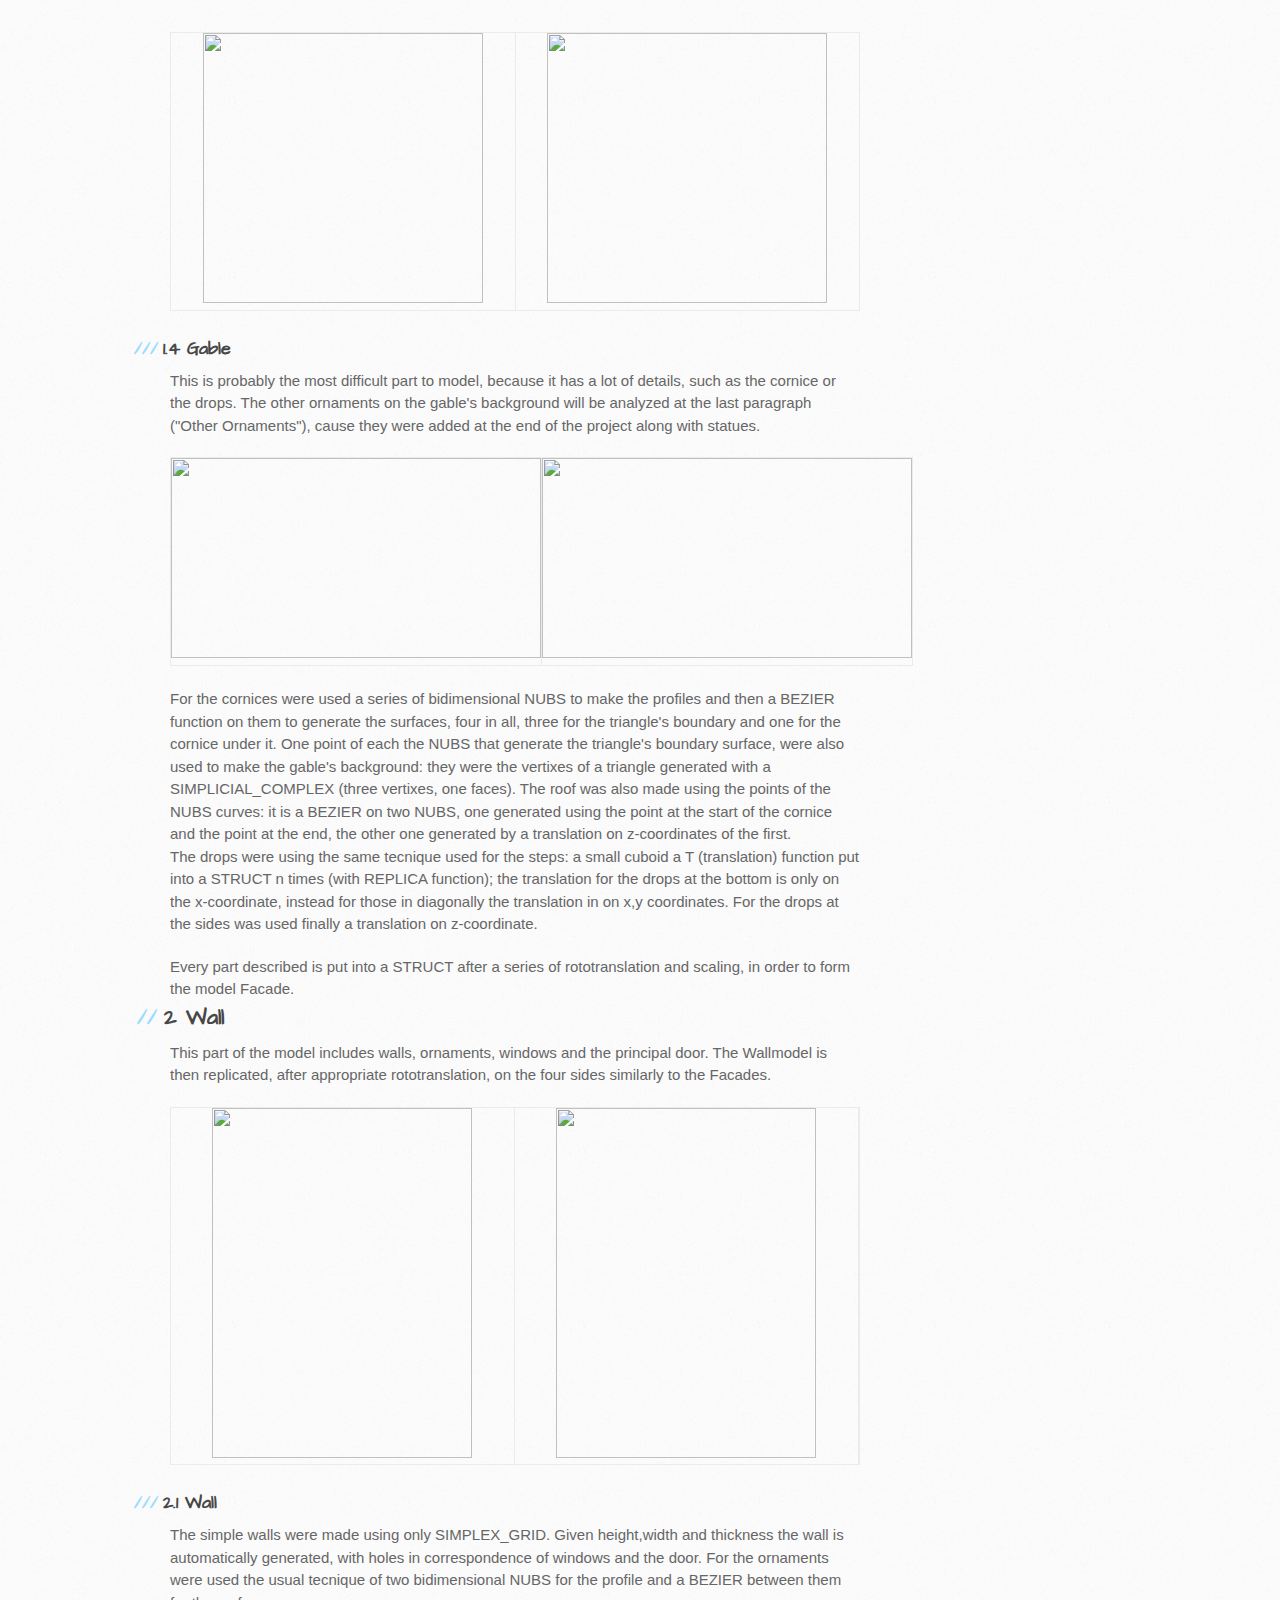
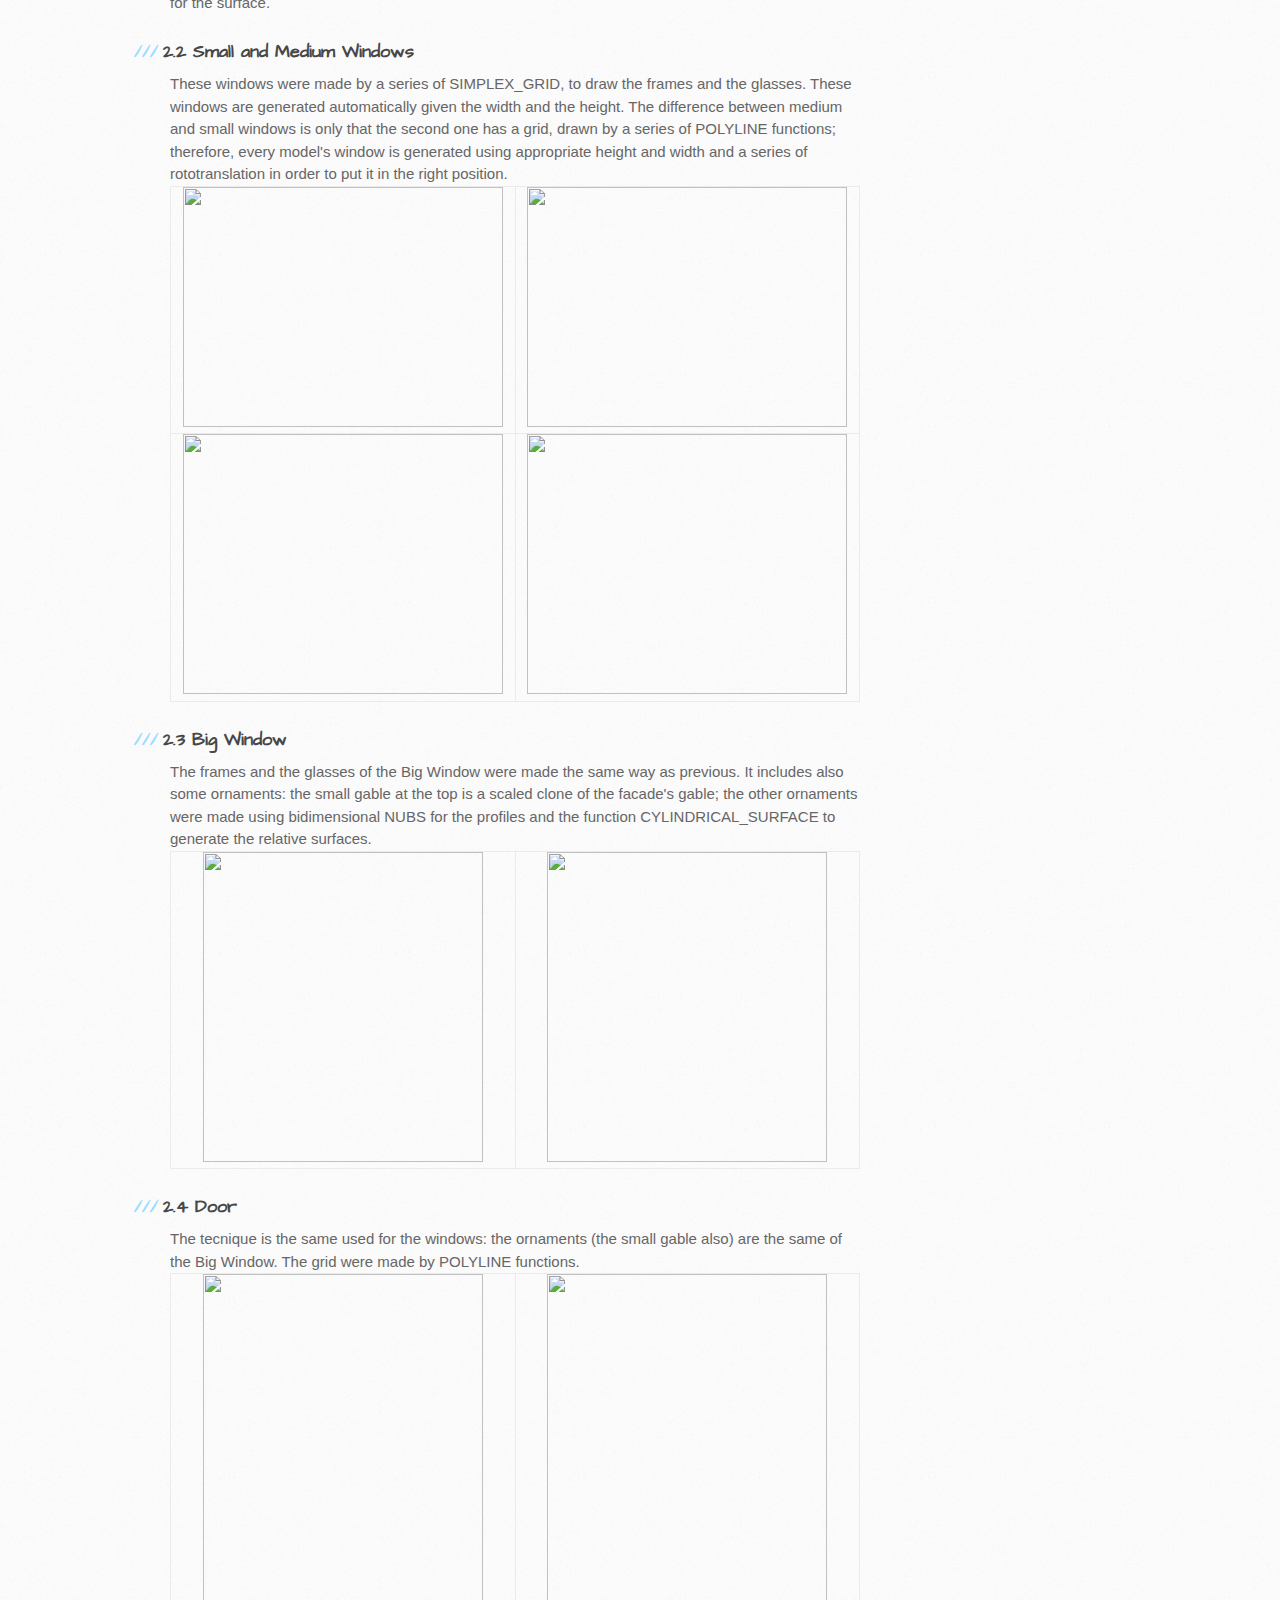
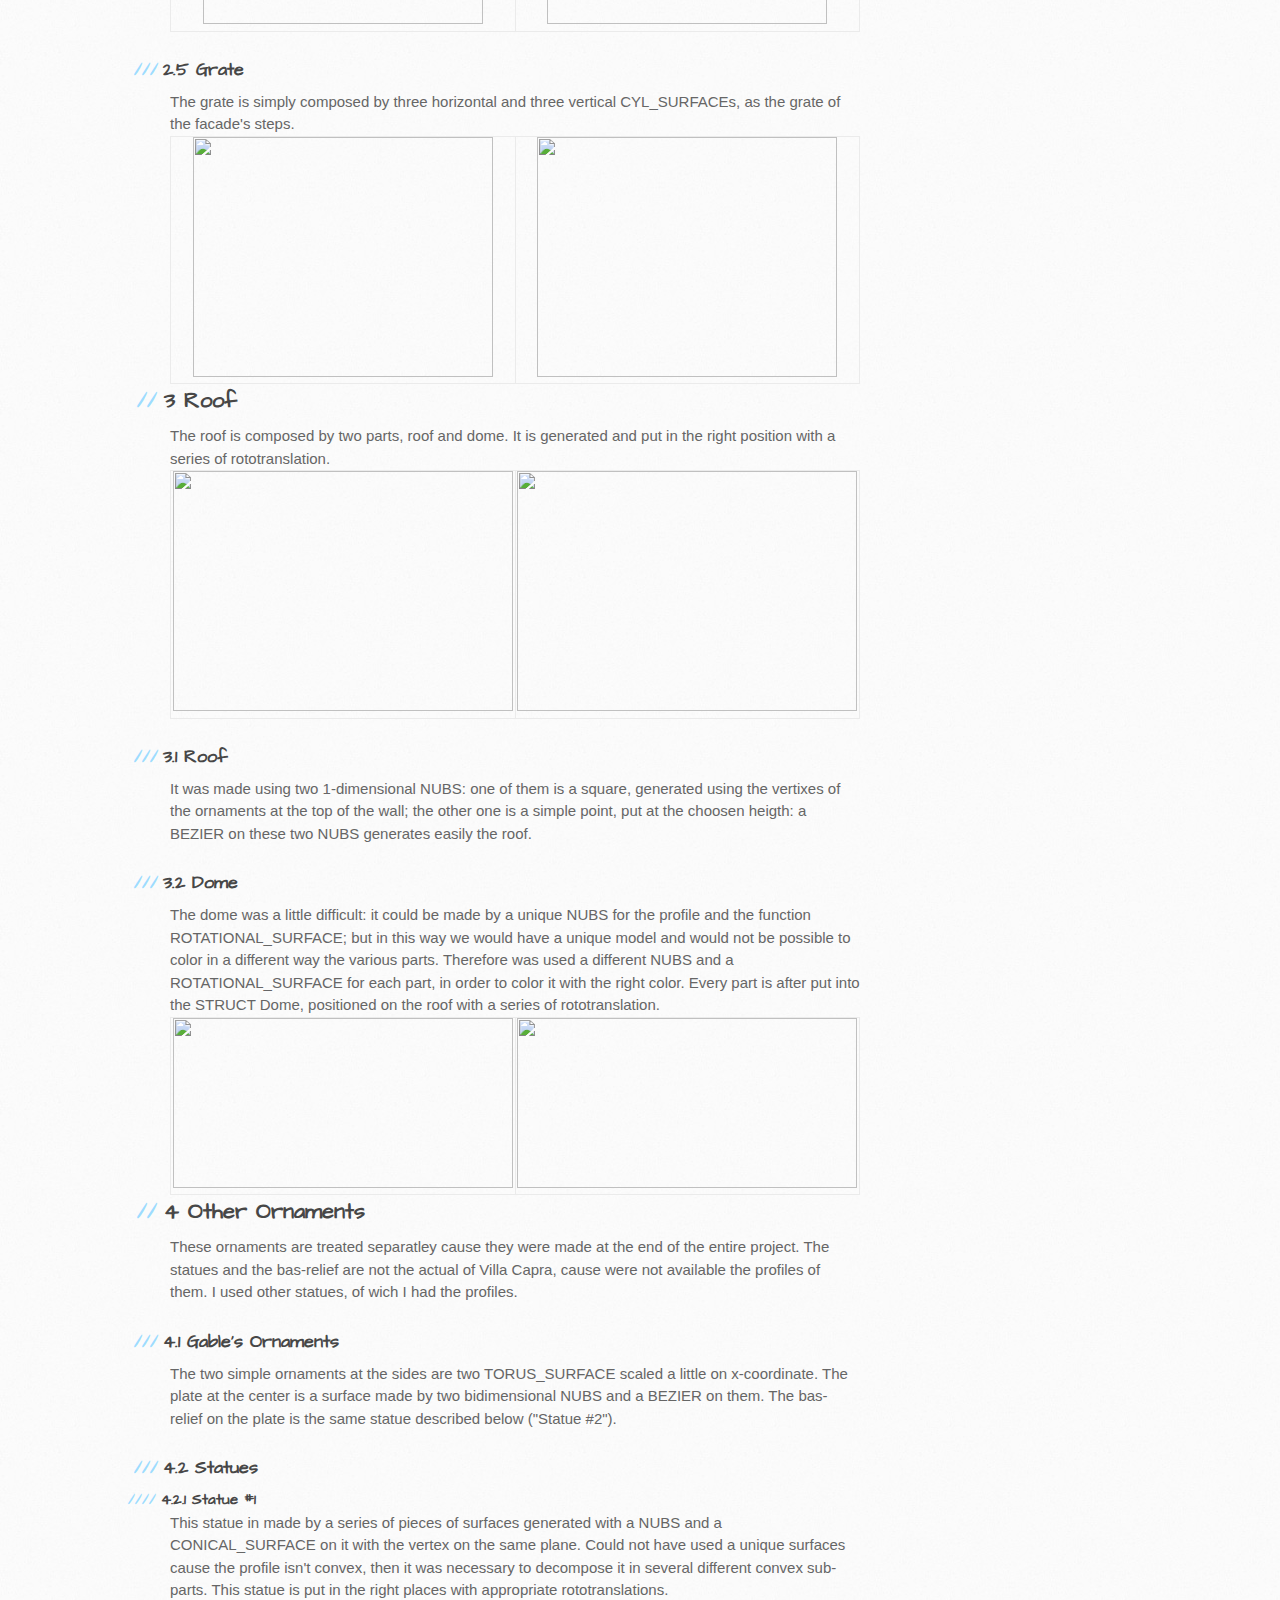
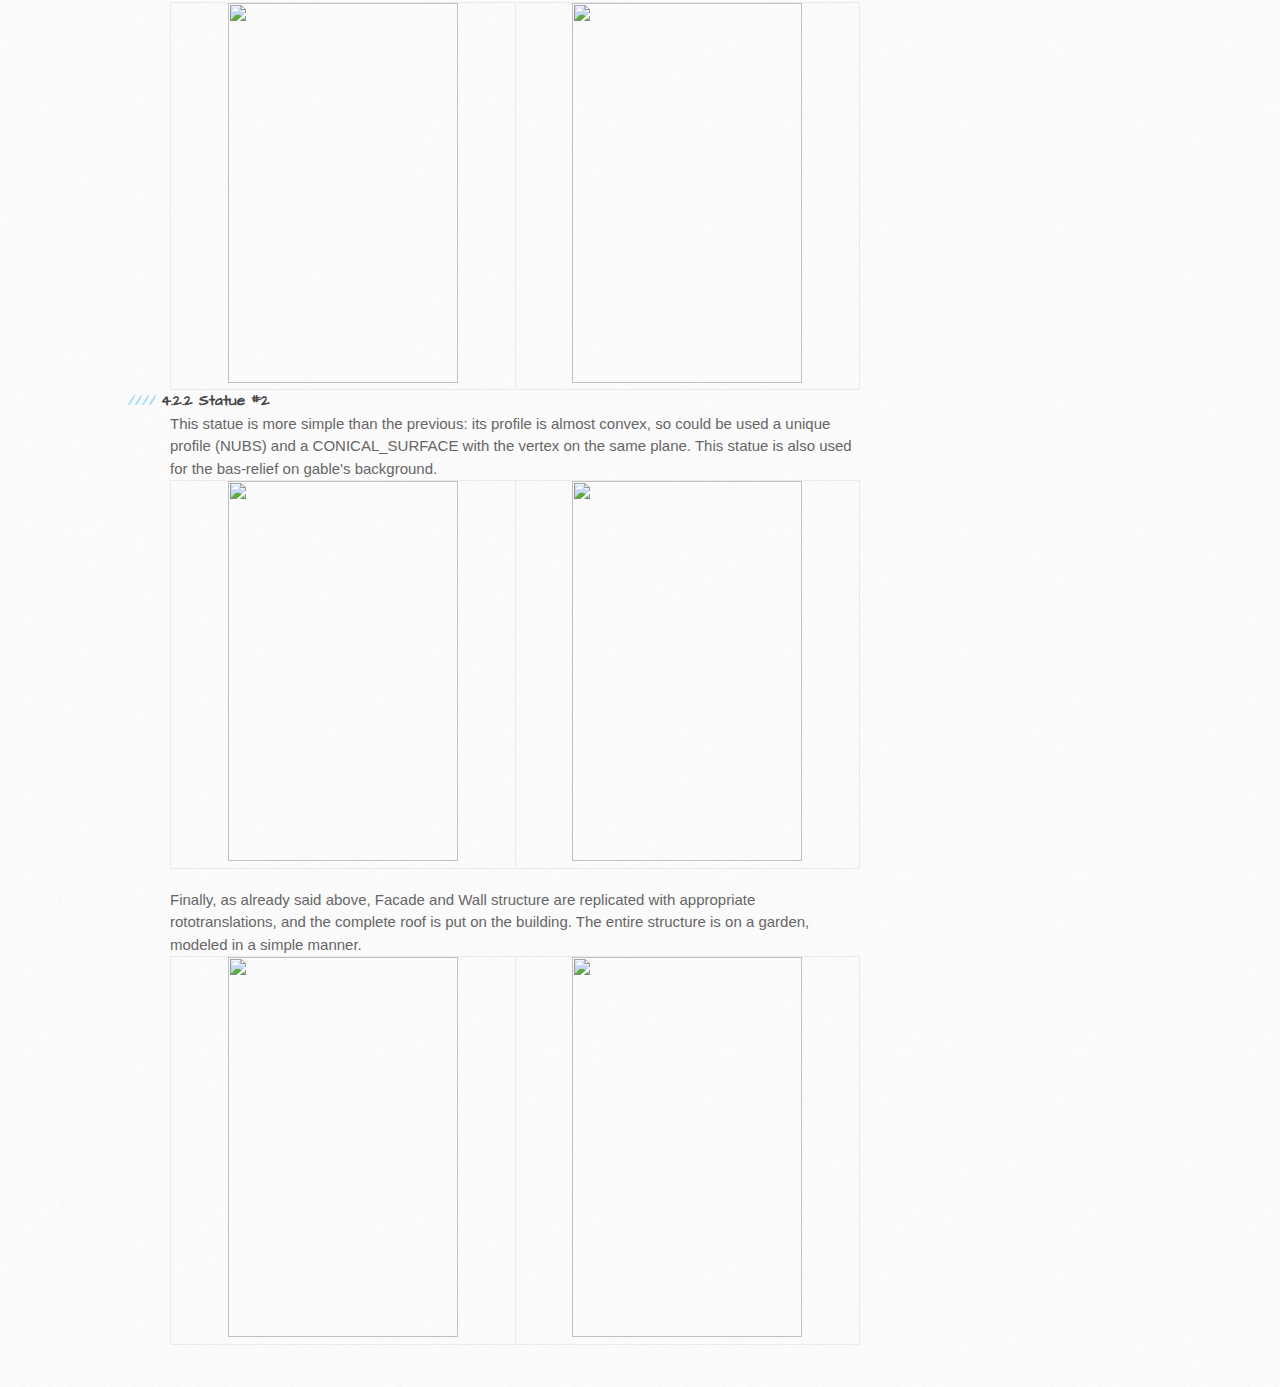
==== commit 292c39e0: "views-added" ====
--- a/index.html
+++ b/index.html
@@ -227,6 +227,14 @@
 </p>
 
 Finally, as already said above, <i>Facade</i> and <i>Wall</i> structure are replicated with appropriate rototranslations, and the complete roof is put on the building. The entire structure is on a garden, modeled in a simple manner.
+<table>
+  <tr><td><img src="https://github.com/dario1089/mairepo1/raw/gh-pages/images/view-model.jpg" width="230" height="380"/>
+  </td>
+  <td><img src="https://github.com/dario1089/mairepo1/raw/gh-pages/images/view-model-high.jpg" width="230" height="380"/>
+  </td>
+  </tr>  
+</table> 
+</p>
         </section>
 
         <aside id="sidebar">
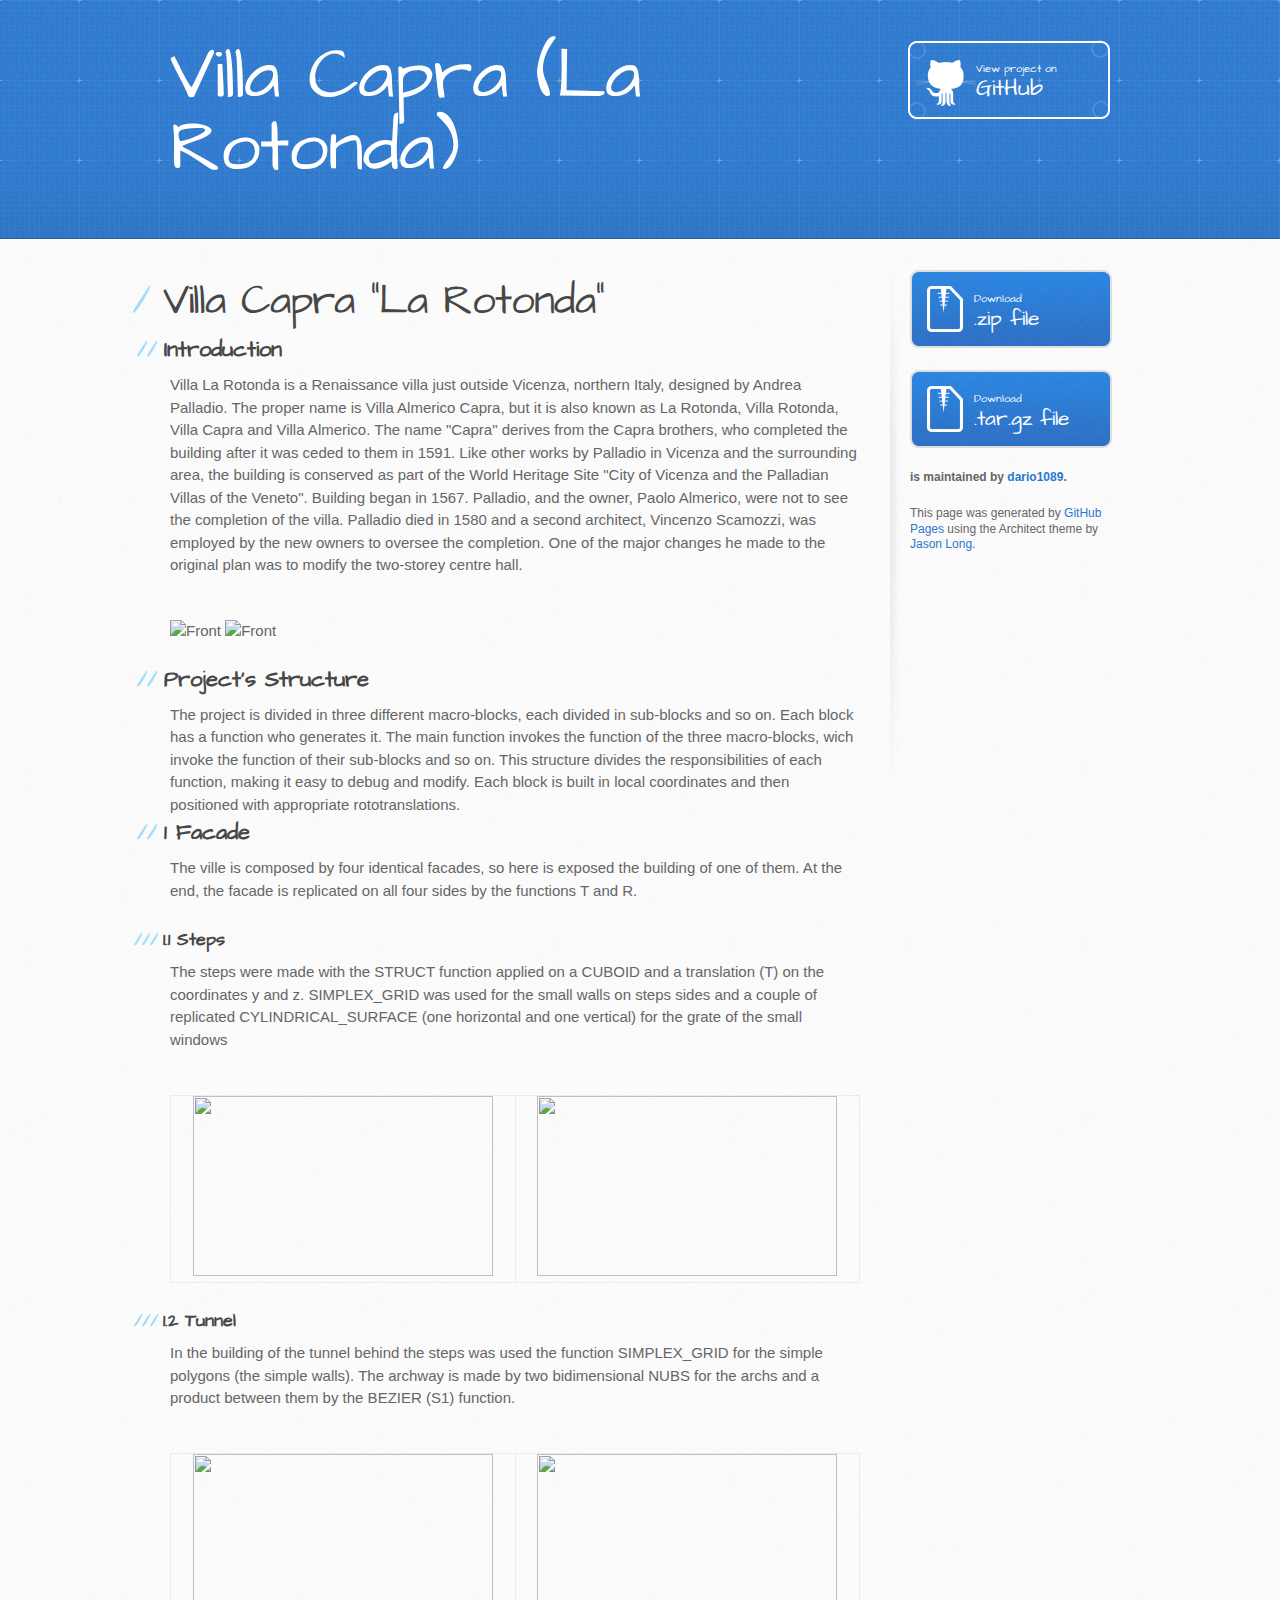
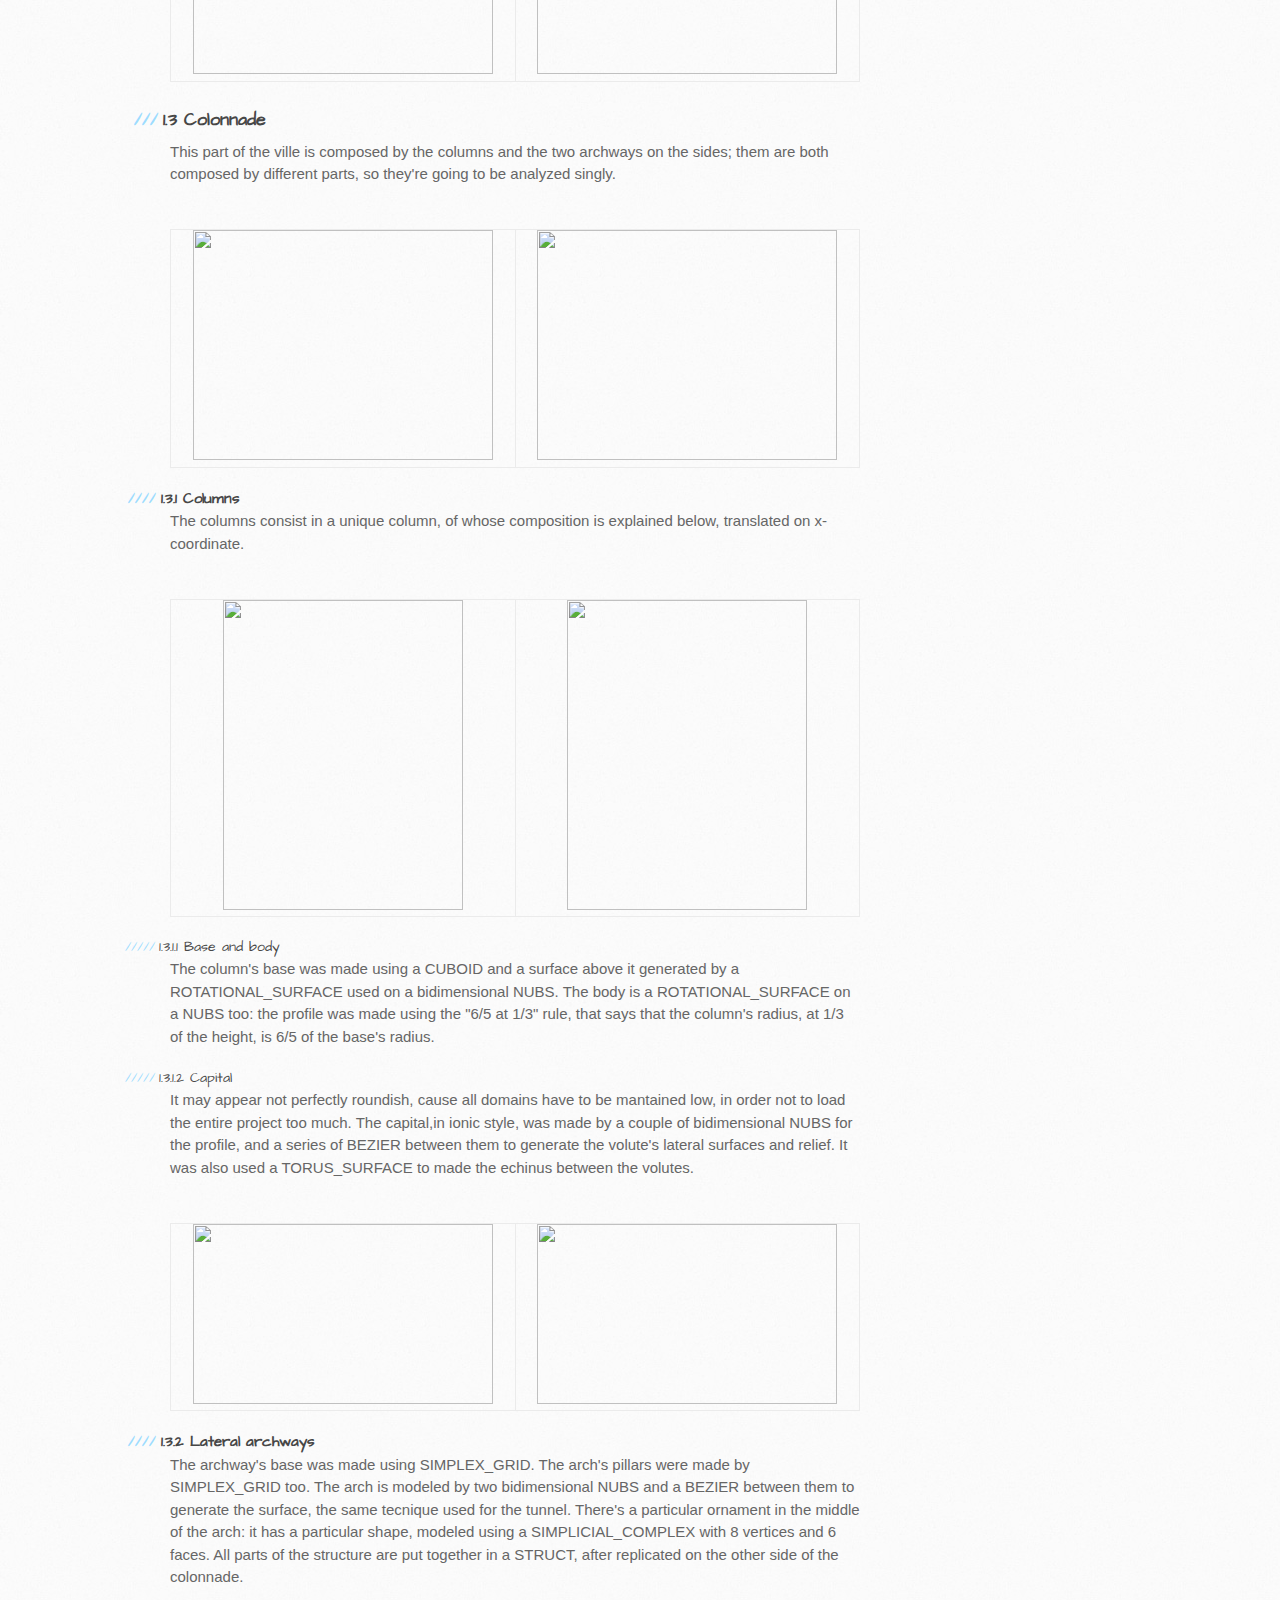
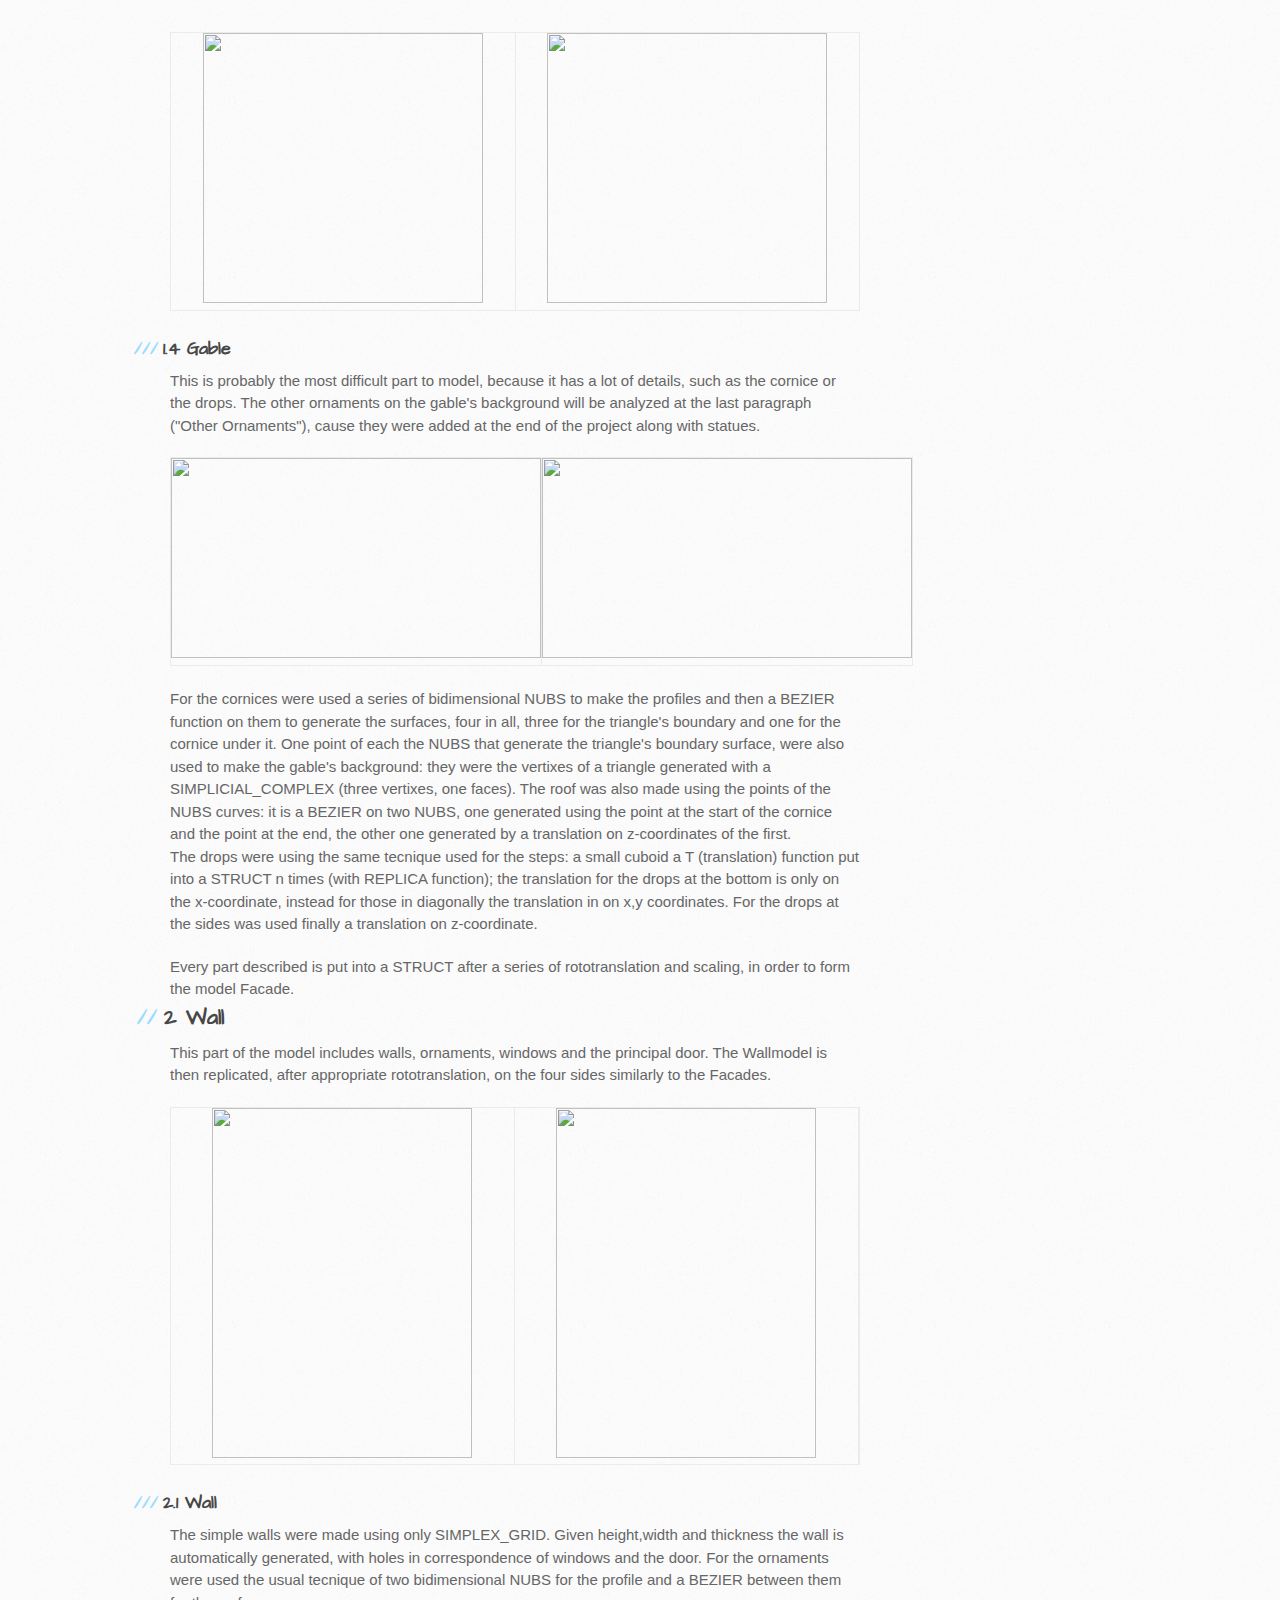
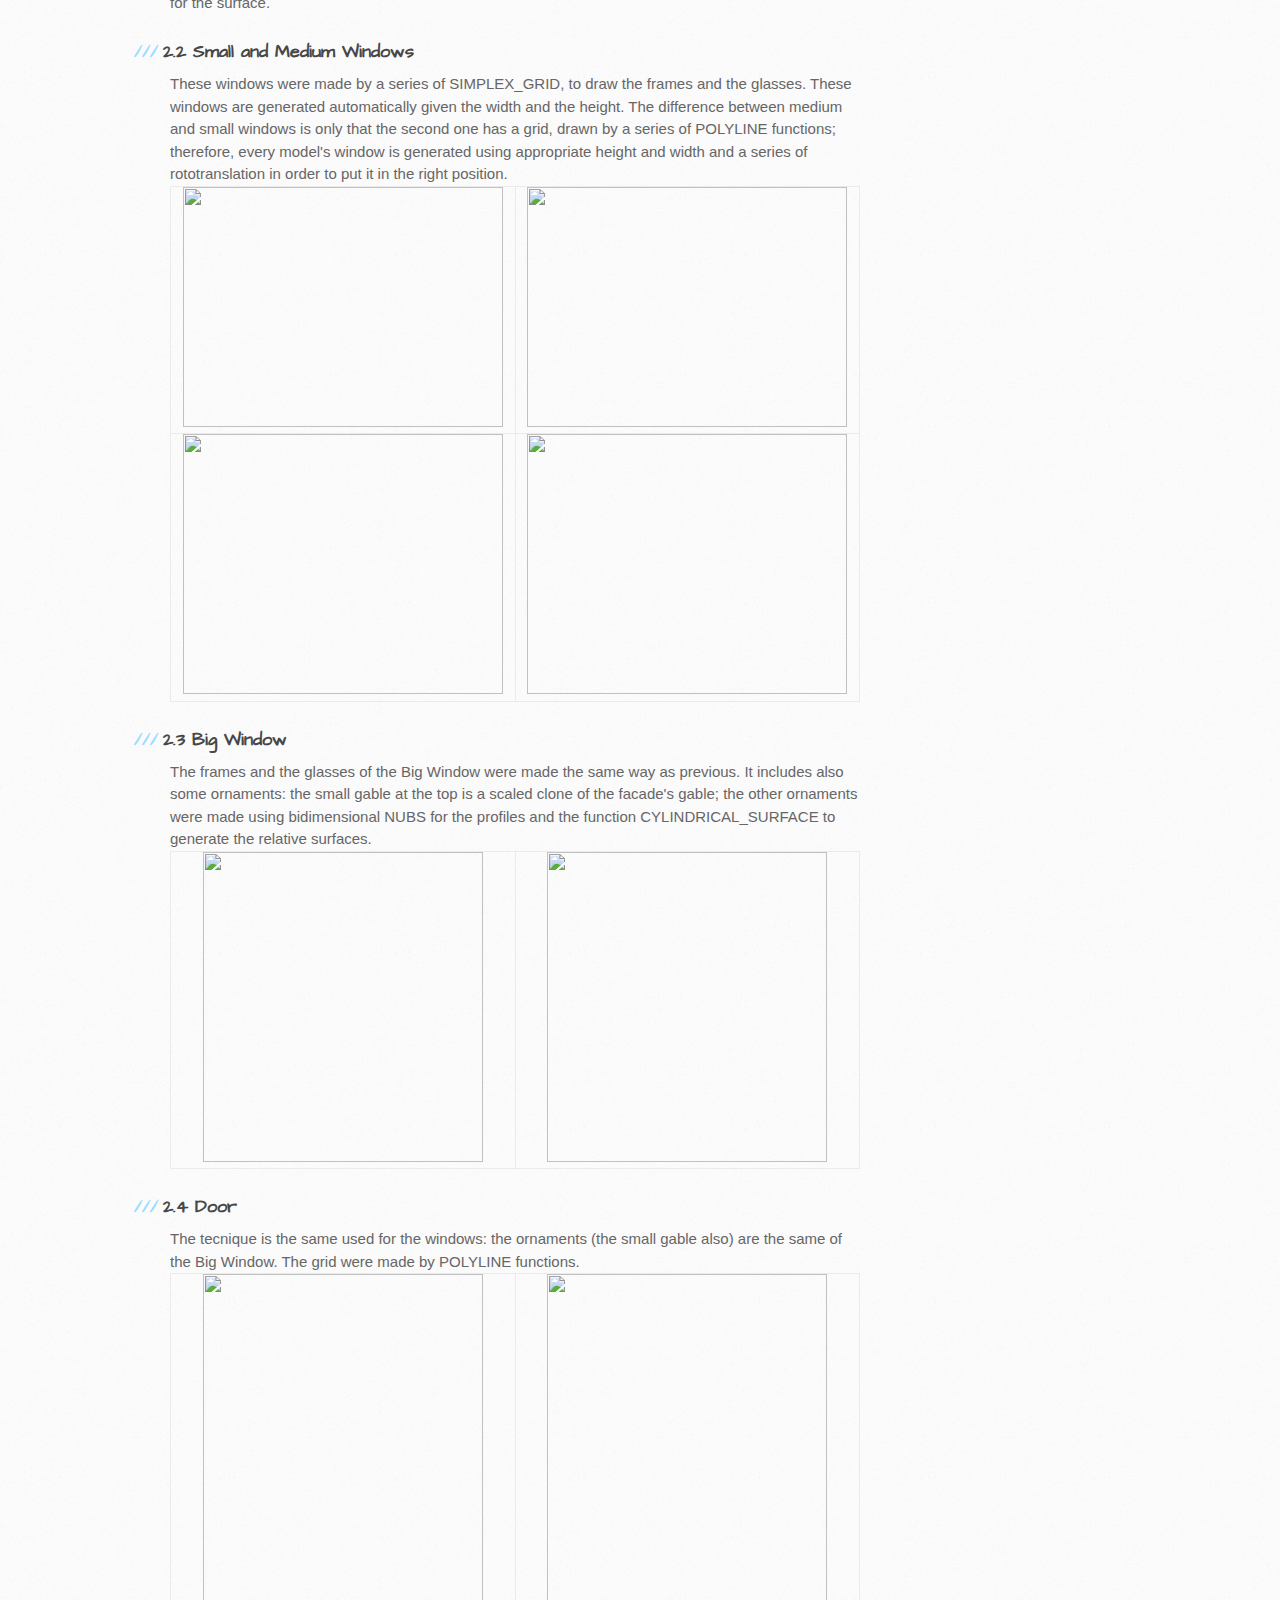
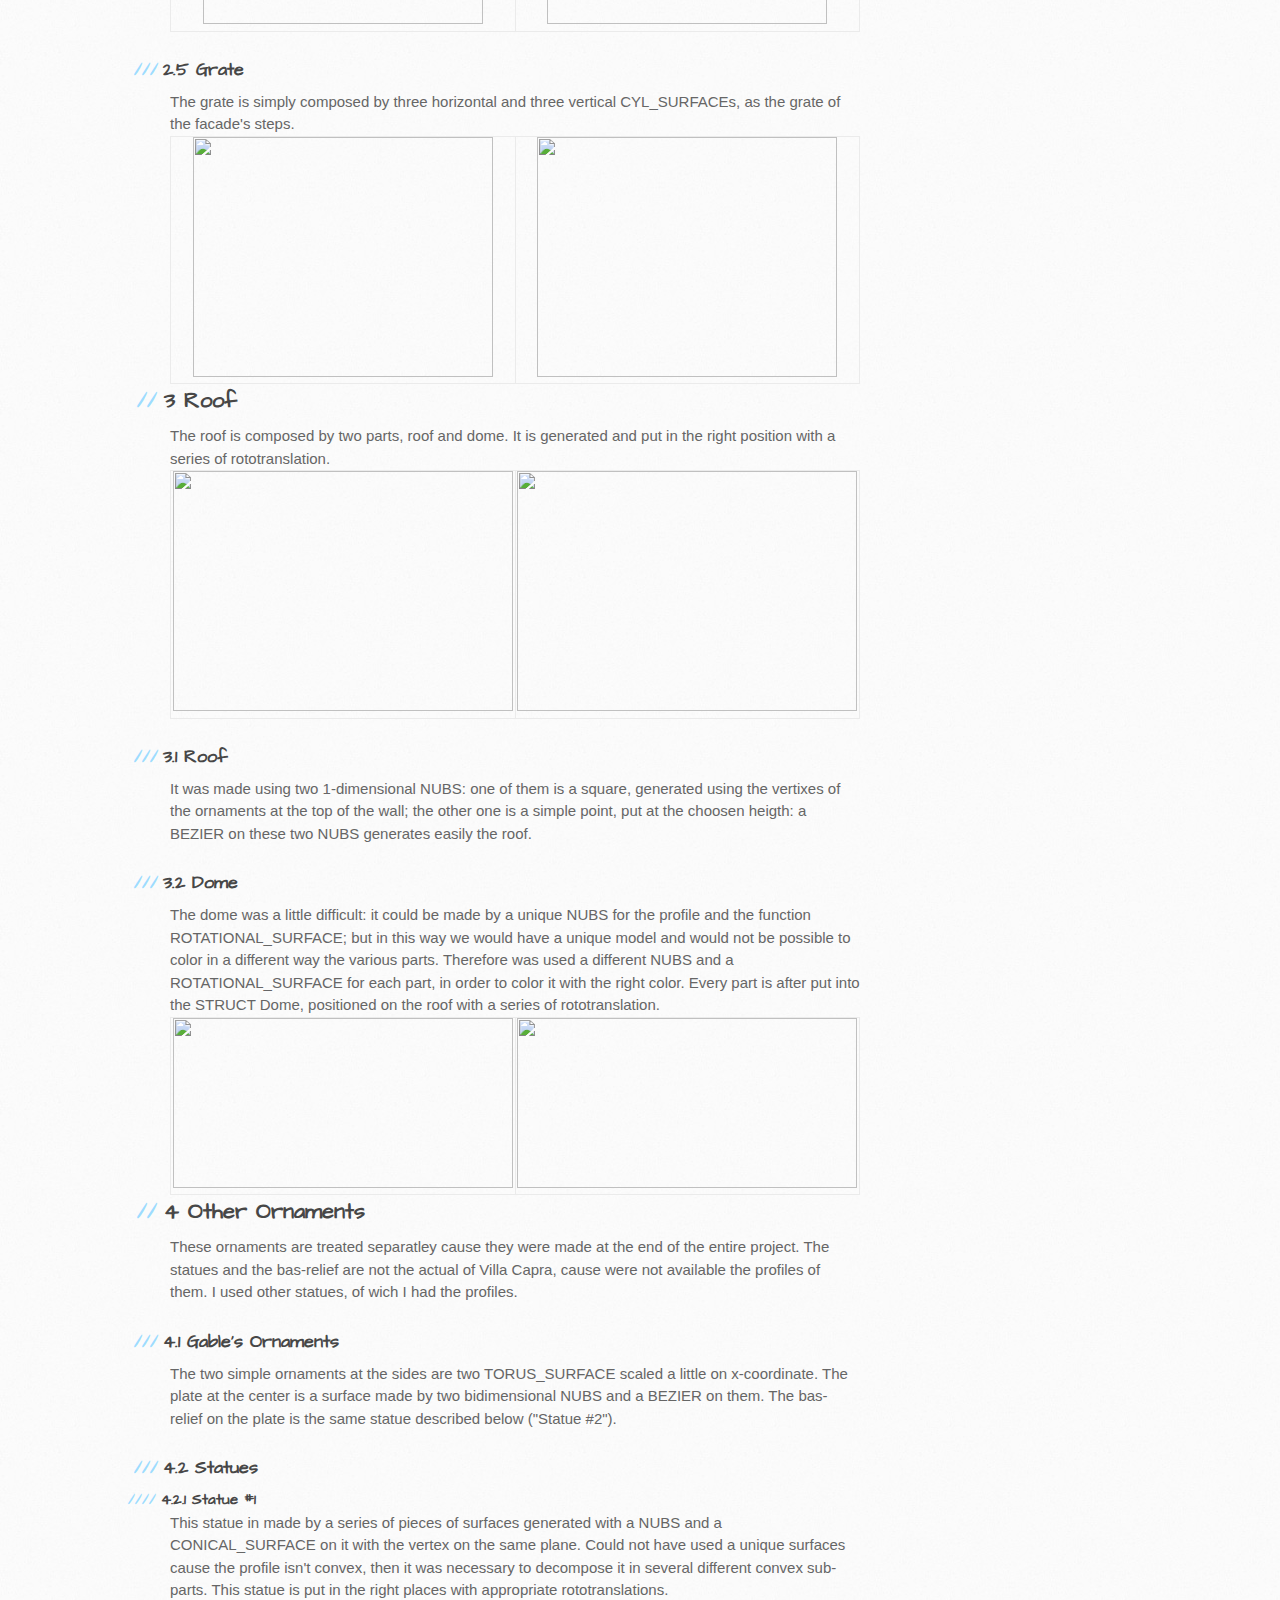
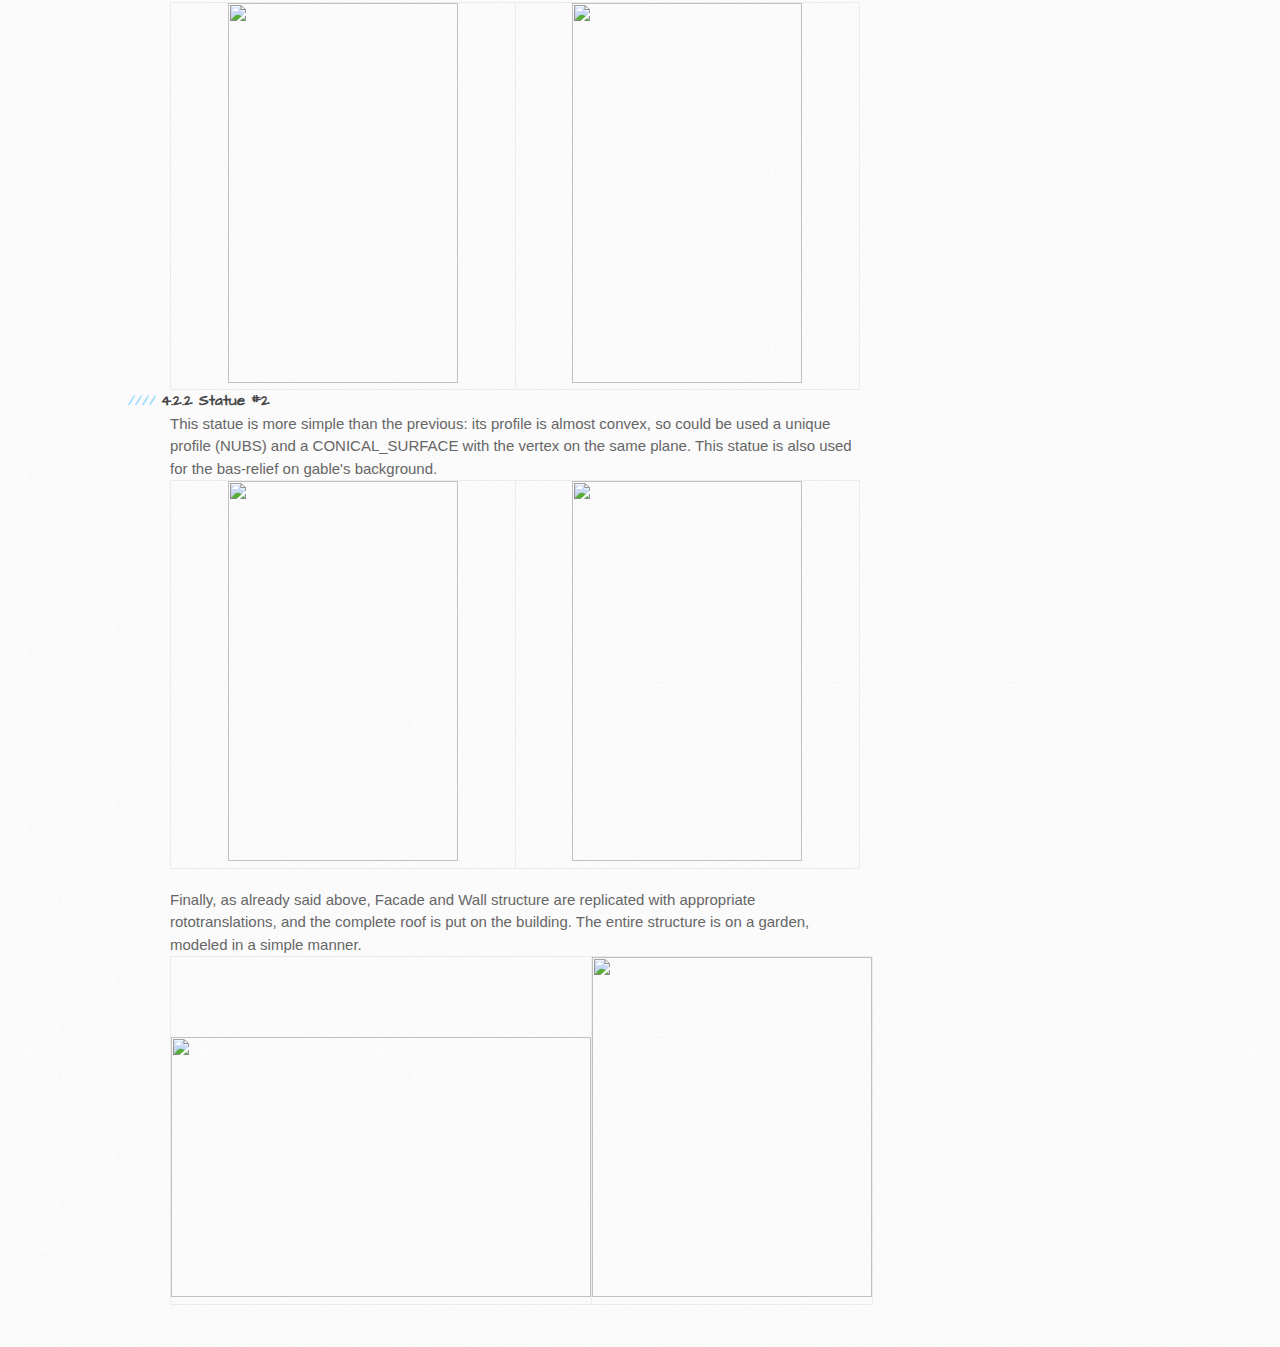
==== commit 3aaa6cca: "added photos" ====
--- a/index.html
+++ b/index.html
@@ -228,9 +228,9 @@
 
 Finally, as already said above, <i>Facade</i> and <i>Wall</i> structure are replicated with appropriate rototranslations, and the complete roof is put on the building. The entire structure is on a garden, modeled in a simple manner.
 <table>
-  <tr><td><img src="https://github.com/dario1089/mairepo1/raw/gh-pages/images/view-model.jpg" width="230" height="380"/>
-  </td>
-  <td><img src="https://github.com/dario1089/mairepo1/raw/gh-pages/images/view-model-high.jpg" width="230" height="380"/>
+  <tr><td><img src="https://github.com/dario1089/mairepo1/raw/gh-pages/images/view-model.jpg" width="420" height="260"/>
+  </td>
+  <td><img src="https://github.com/dario1089/mairepo1/raw/gh-pages/images/view-model-high.jpg" width="280" height="340"/>
   </td>
   </tr>  
 </table> 
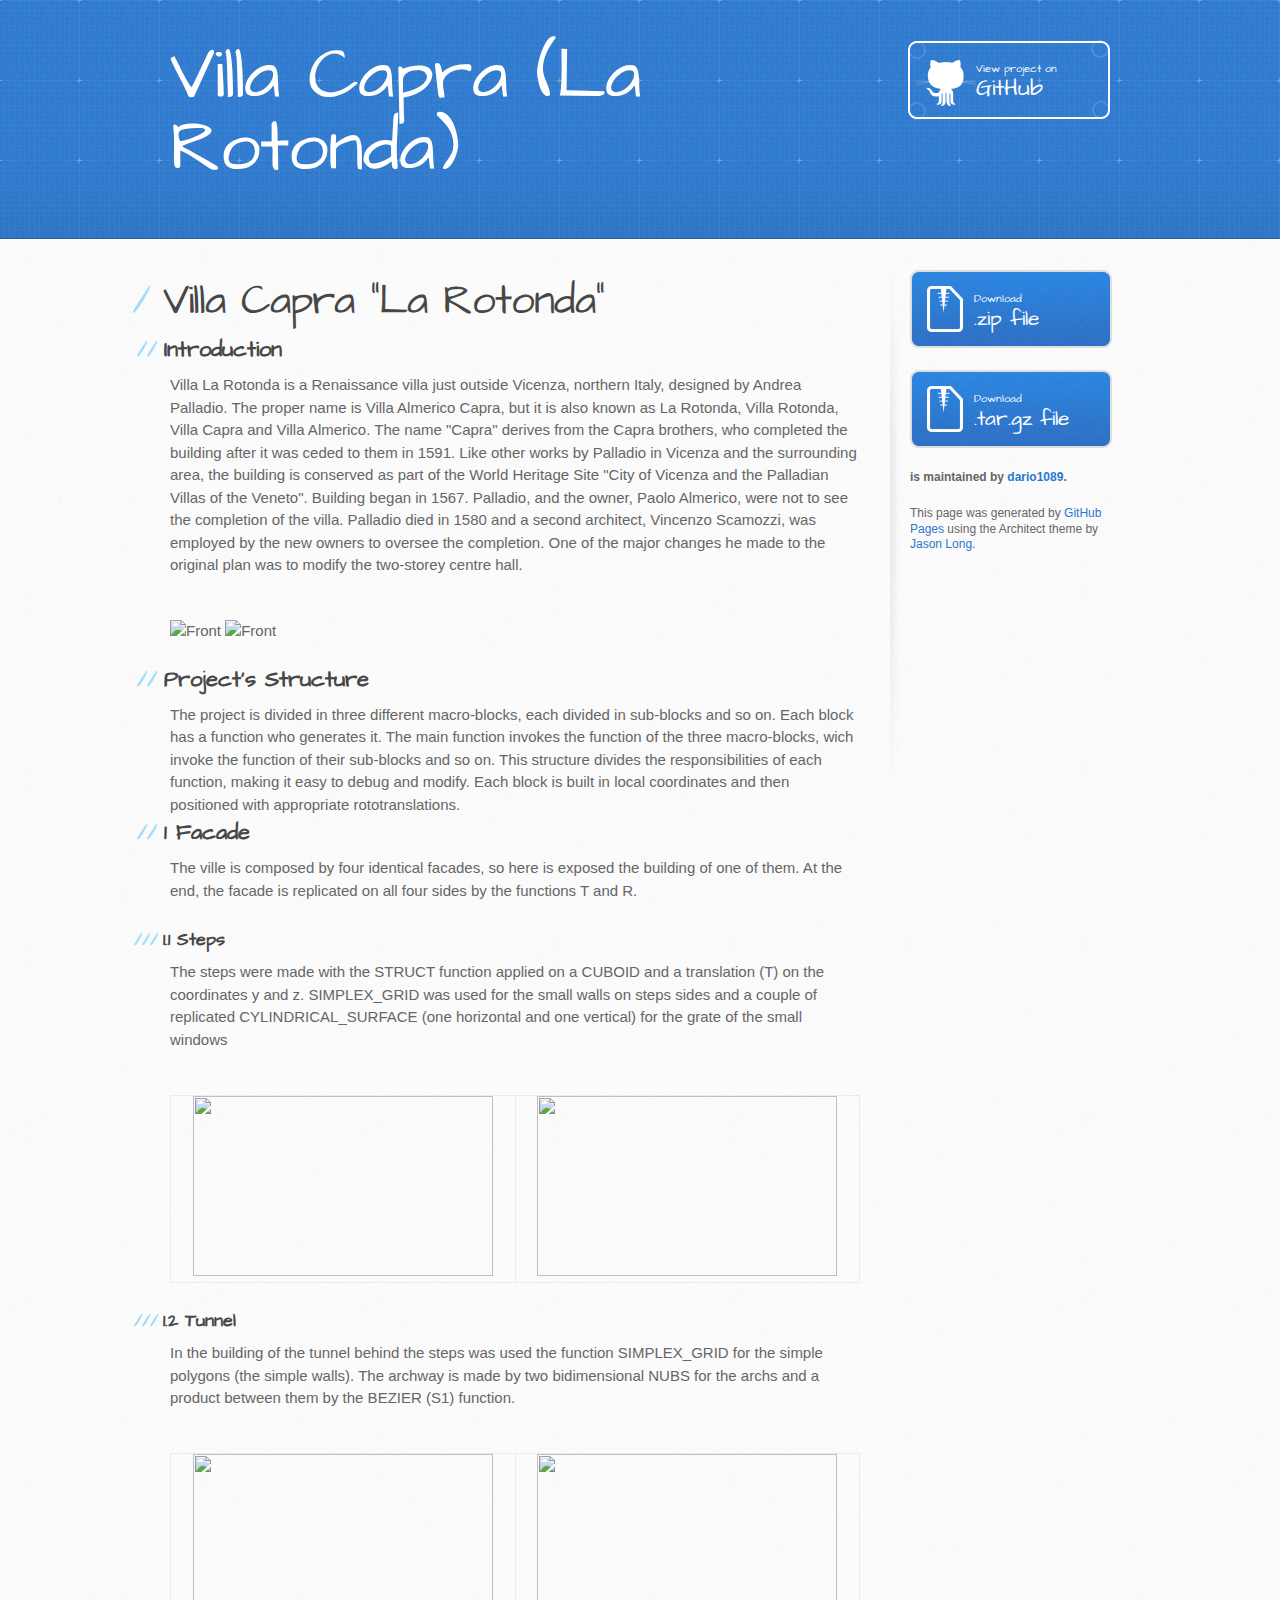
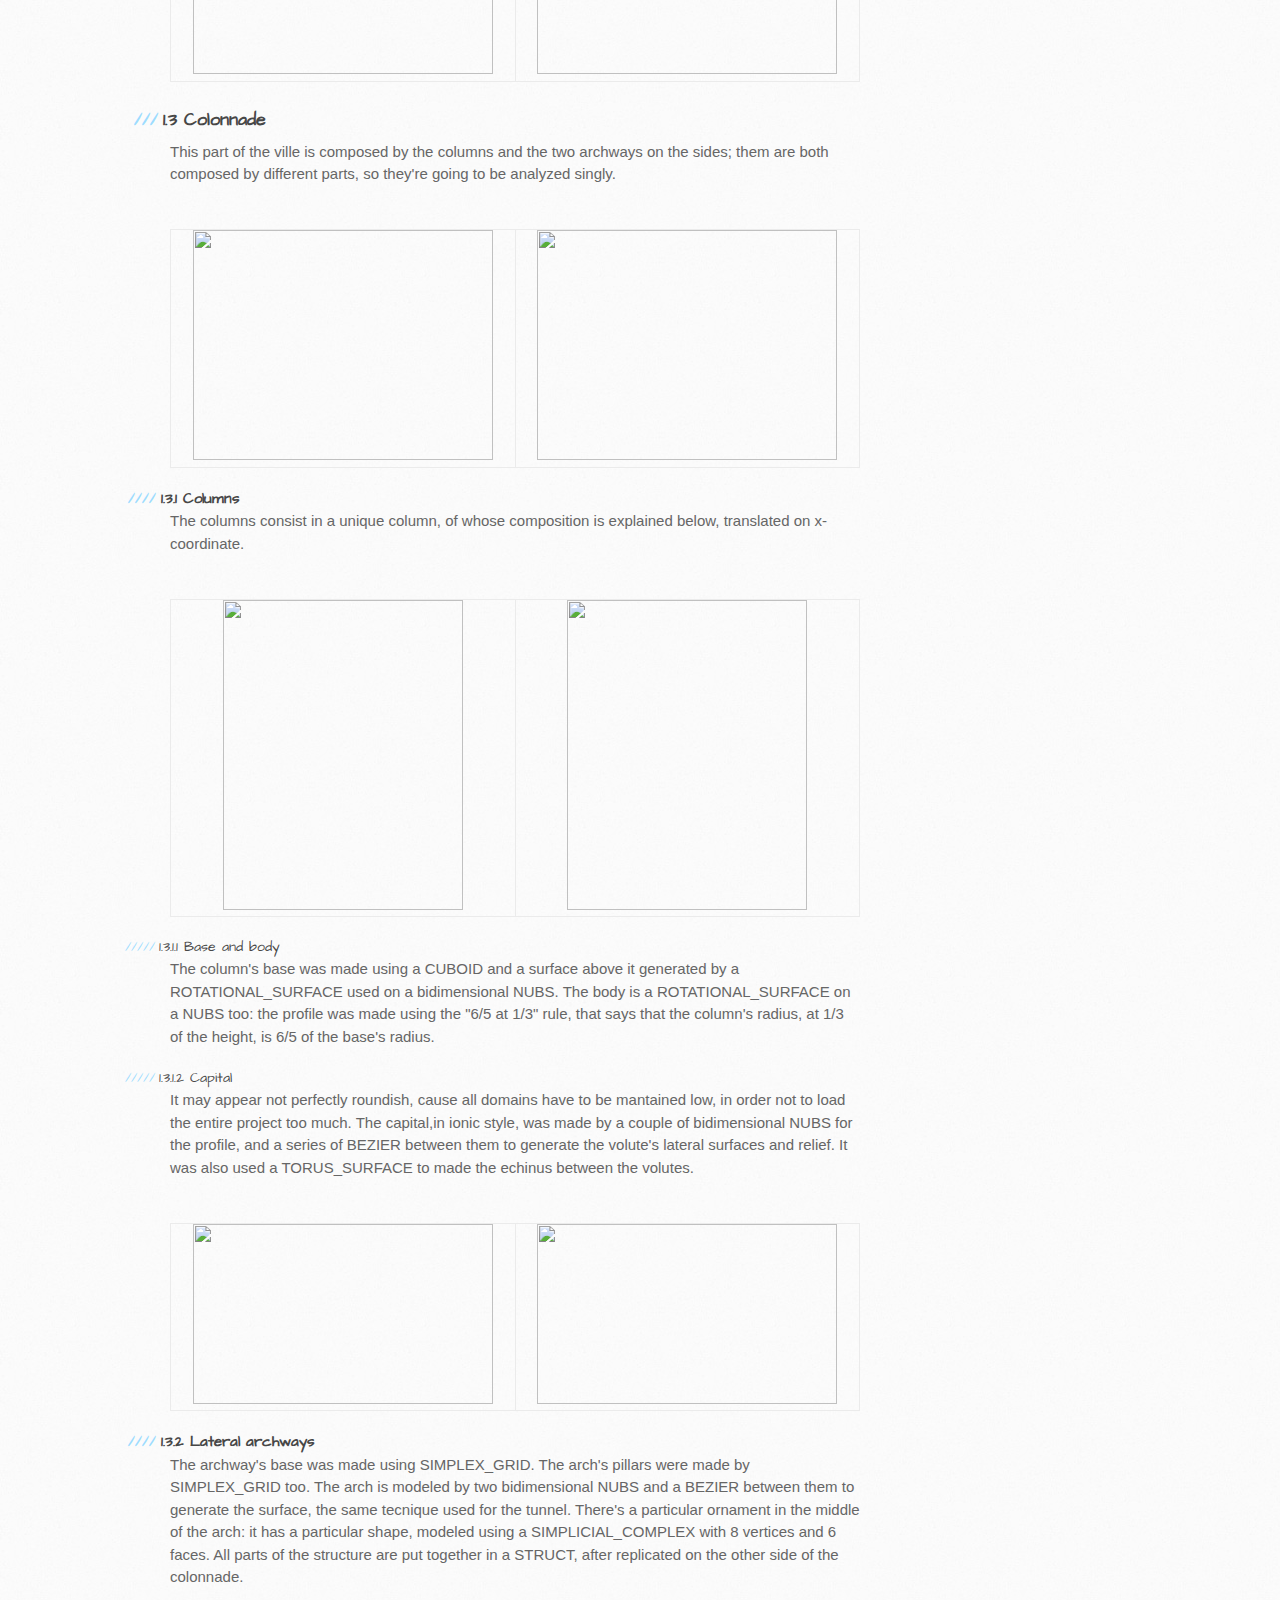
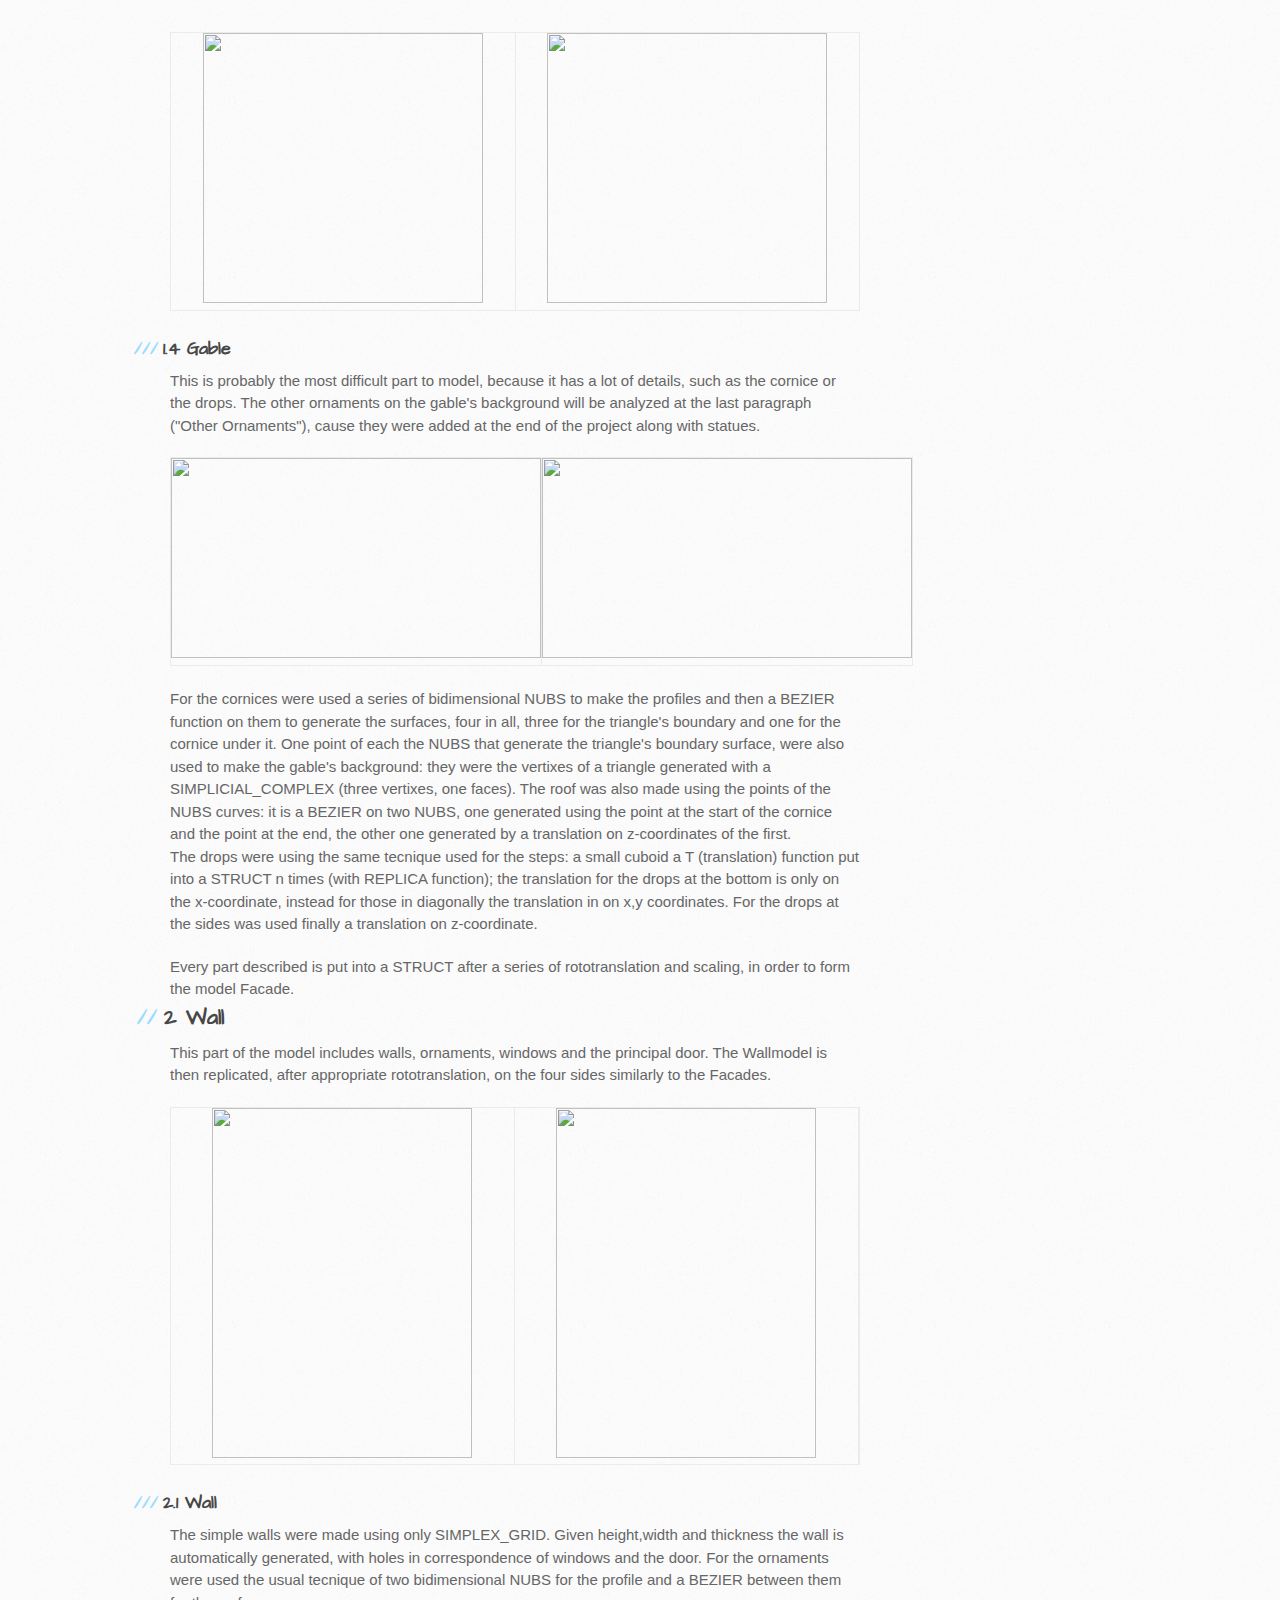
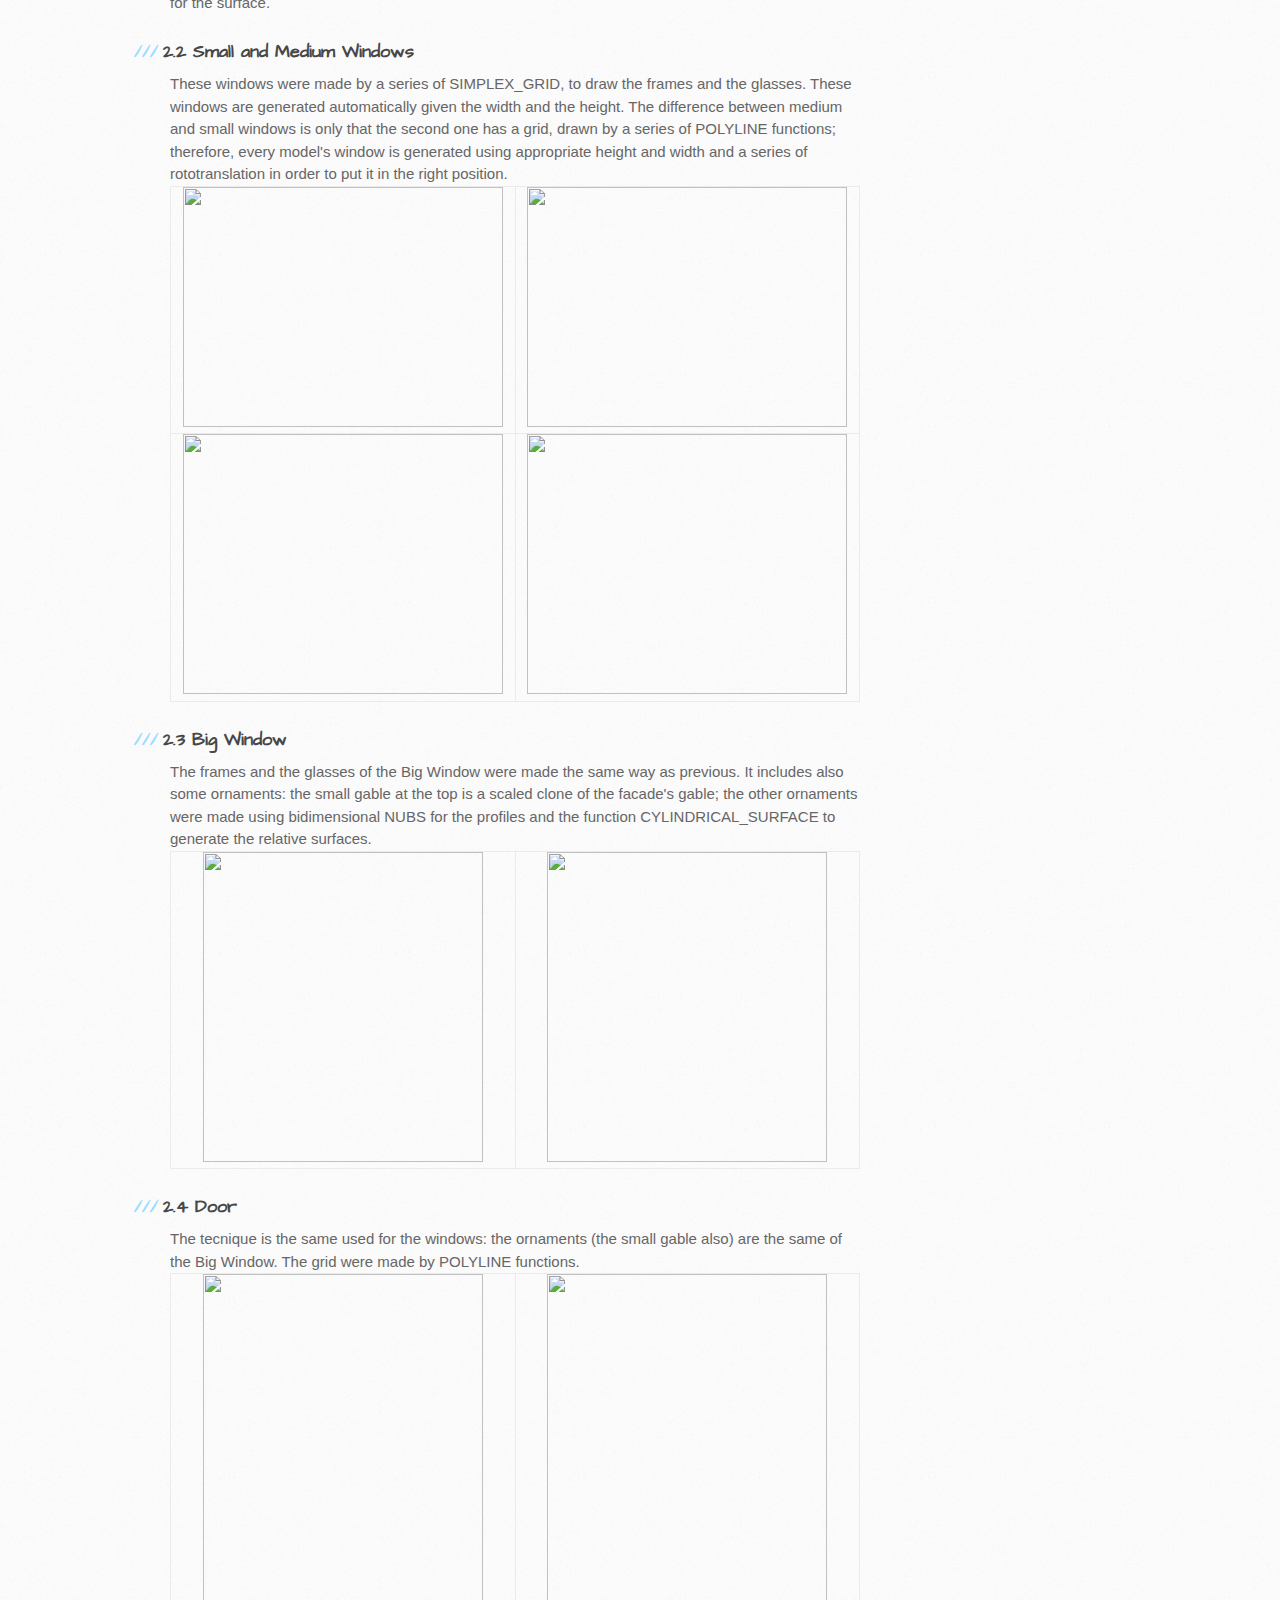
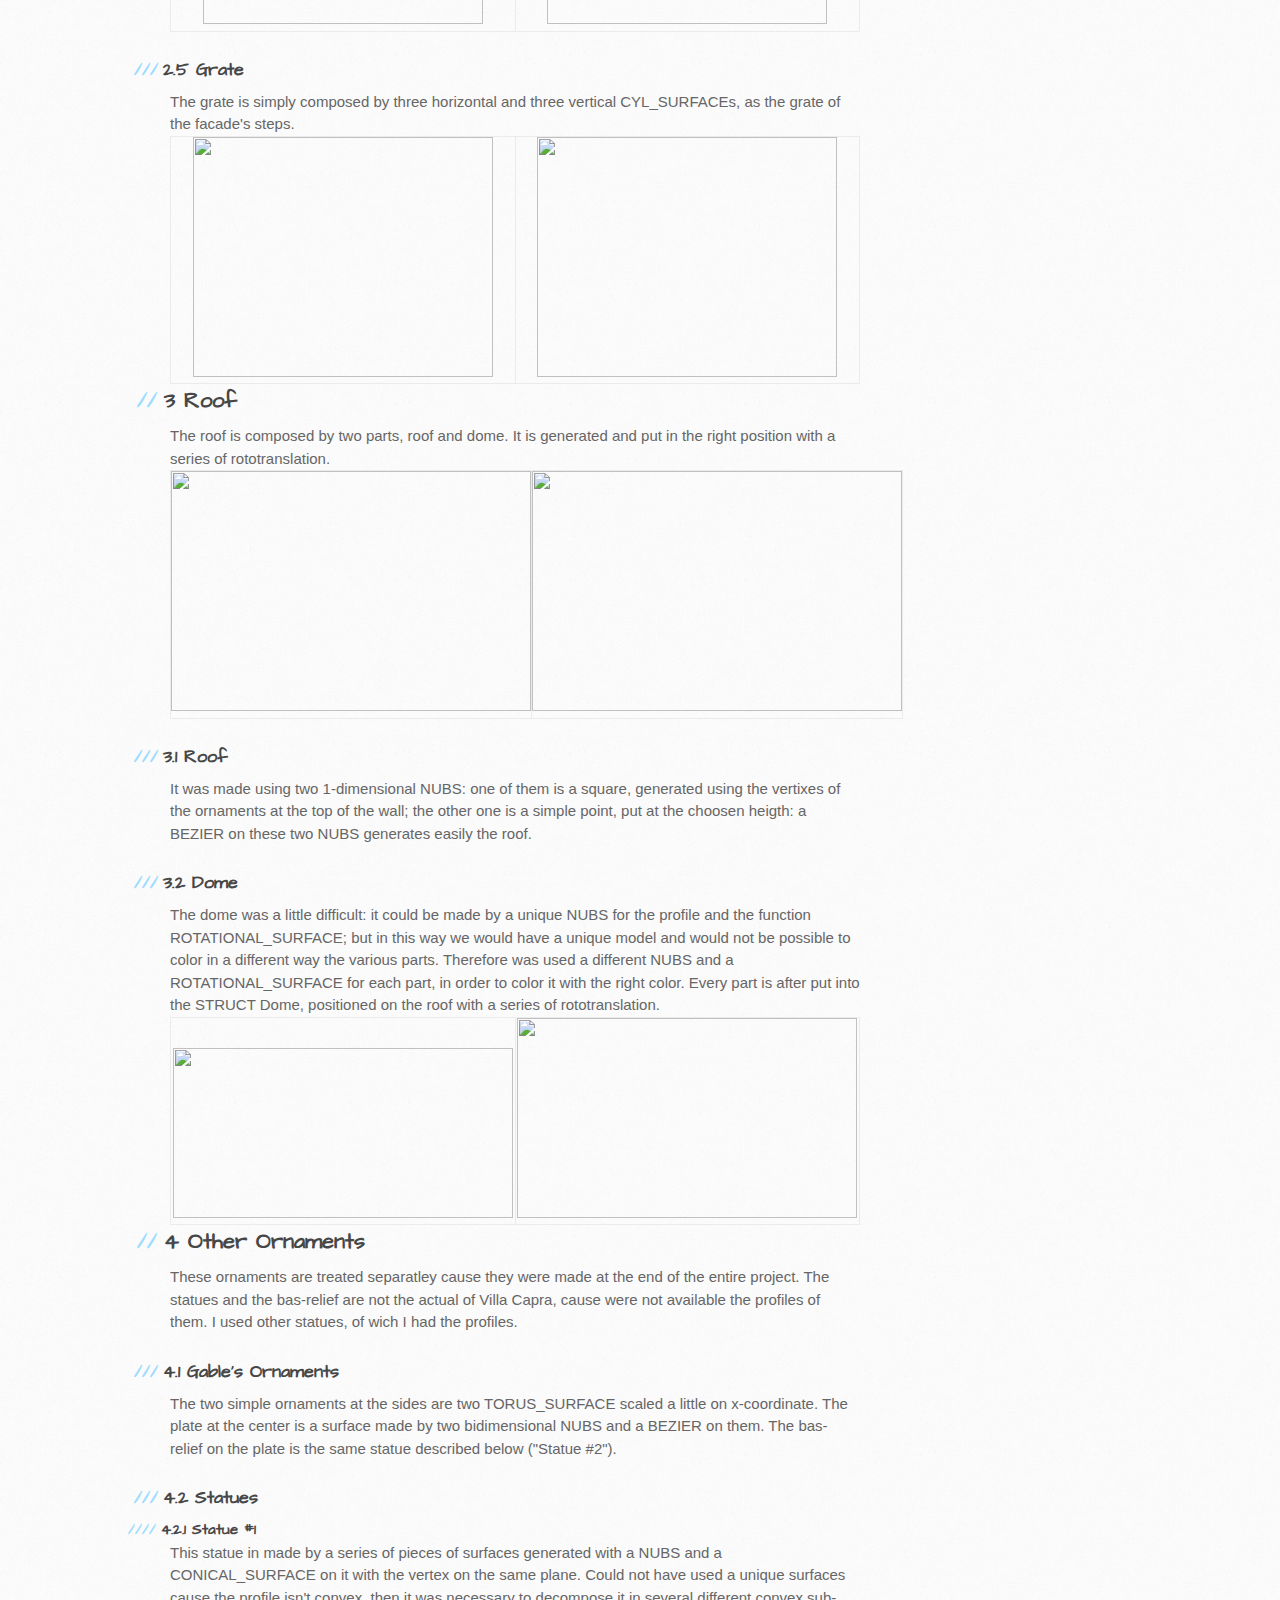
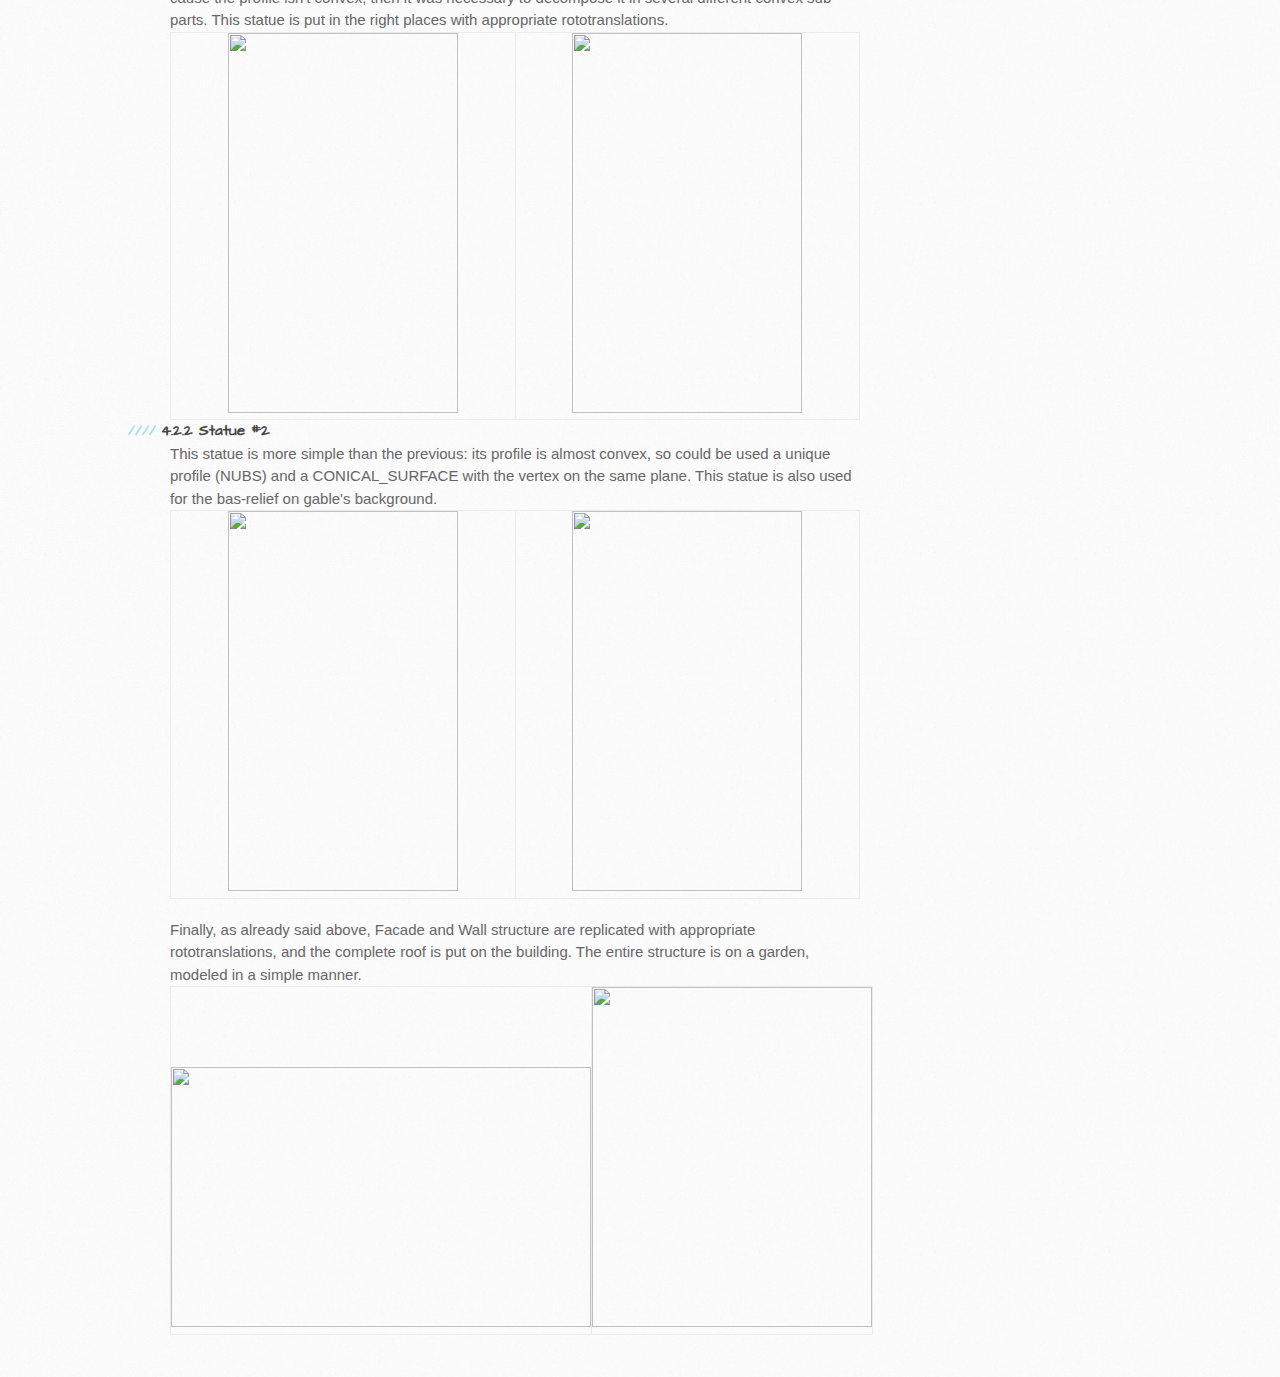
==== commit a9efbc27: "chimneys" ====
--- a/index.html
+++ b/index.html
@@ -59,7 +59,7 @@
 coordinates y and z. SIMPLEX_GRID was used for the small walls on steps sides and a couple of
 replicated CYLINDRICAL_SURFACE (one horizontal and one vertical) for the grate of the small windows</p>
 <hr>
-<table>
+<table border=0>
   <tr>
     <td><img src="https://github.com/dario1089/mairepo1/raw/gh-pages/images/steps.jpg" width="300" height="180"/></td>
     <td><img src="https://github.com/dario1089/mairepo1/raw/gh-pages/images/steps-model.jpg" width="300" height="180"/></td>
@@ -71,7 +71,7 @@
 <h3>1.2 Tunnel</h3> 
 <p>In the building of the tunnel behind the steps was used the function SIMPLEX_GRID for the simple polygons (the simple walls). The archway is made by two bidimensional NUBS for the archs and a product between them by the BEZIER (S1) function.</p>
 <hr>
-<table>
+<table border="0">
   <tr>
     <td><img src="https://github.com/dario1089/mairepo1/raw/gh-pages/images/tunnel.jpg" width="300" height="220"/></td>
     <td><img src="https://github.com/dario1089/mairepo1/raw/gh-pages/images/tunnel-model.jpg" width="300" height="220"/></td>
@@ -81,7 +81,7 @@
 <h3>1.3 Colonnade</h3>
 <p>This part of the ville is composed by the columns and the two archways on the sides; them are both composed by different parts, so they're going to be analyzed singly.</p>
 <hr>
-<table>
+<table border="0">
   <tr>
     <td><img src="https://github.com/dario1089/mairepo1/raw/gh-pages/images/ciao.jpg" width="300" height="230"/></td>
     <td><img src="https://github.com/dario1089/mairepo1/raw/gh-pages/images/colonnade-model.jpg" width="300" height="230"/></td>
@@ -91,7 +91,7 @@
 <h4>1.3.1 Columns</h4>
 <p>The columns consist in a unique column, of whose composition is explained below, translated on x- coordinate.</p>
 <hr>
-<table>
+<table border="0">
   <tr>
     <td><img src="https://github.com/dario1089/mairepo1/raw/gh-pages/images/columns.jpg" width="240" height="310"/></td>
     <td><img src="https://github.com/dario1089/mairepo1/raw/gh-pages/images/columns-model.jpg" width="240" height="310"/></td>
@@ -106,7 +106,7 @@
 <p>It may appear not perfectly roundish, cause all domains have to be mantained low, in order not to load the entire project too much.
 The capital,in ionic style, was made by a couple of bidimensional NUBS for the profile, and a series of BEZIER between them to generate the volute's lateral surfaces and relief. It was also used a TORUS_SURFACE to made the echinus between the volutes.</p>
 <hr>
-<table>
+<table border="0">
   <tr>
     <td><img src="https://github.com/dario1089/mairepo1/raw/gh-pages/images/capitals.jpg" width="300" height="180"/></td>
     <td><img src="https://github.com/dario1089/mairepo1/raw/gh-pages/images/capitals-model.jpg" width="300" height="180"/></td>
@@ -117,7 +117,7 @@
 <p>The archway's base was made using SIMPLEX_GRID. The arch's pillars were made by SIMPLEX_GRID too. The arch is modeled by two bidimensional NUBS and a BEZIER between them to generate the surface, the same tecnique used for the tunnel.
 There's a particular ornament in the middle of the arch: it has a particular shape, modeled using a SIMPLICIAL_COMPLEX with 8 vertices and 6 faces. All parts of the structure are put together in a STRUCT, after replicated on the other side of the colonnade.</p>
 <hr>
-<table>
+<table border="0">
   <tr>
     <td><img src="https://github.com/dario1089/mairepo1/raw/gh-pages/images/lateral-archway.jpg" width="280" height="270"/></td>
     <td><img src="https://github.com/dario1089/mairepo1/raw/gh-pages/images/lateral-archway-model.jpg" width="280" height="270"/></td>
@@ -126,7 +126,7 @@
 </hr>
 <h3>1.4 Gable</h3>
 <p>This is probably the most difficult part to model, because it has a lot of details, such as the cornice or the drops. The other ornaments on the gable's background will be analyzed at the last paragraph ("Other Ornaments"), cause they were added at the end of the project along with statues.
-  <table>
+  <table border="0">
   <tr>
 <td><img src="https://github.com/dario1089/mairepo1/raw/gh-pages/images/gable.jpg" width="370" height="200"/> </td>
 <td><img src="https://github.com/dario1089/mairepo1/raw/gh-pages/images/gable-model.jpg" width="370" height="200"/></td>
@@ -138,7 +138,7 @@
 
 <h2>2 Wall</h2>
 <p>This part of the model includes walls, ornaments, windows and the principal door. The <i>Wall</i>model is then replicated, after appropriate rototranslation, on the four sides similarly to the <i>Facades</i>.
-  <table>
+  <table border="0">
   <tr>
   <td><img src="https://github.com/dario1089/mairepo1/raw/gh-pages/images/wall.jpg" width="260" height="350"/> </td>
 <td><img src="https://github.com/dario1089/mairepo1/raw/gh-pages/images/wall-model.jpg" width="260" height="350"/><td>
@@ -149,7 +149,7 @@
 <h3>2.2 Small and Medium Windows</h3>
 These windows were made by a series of SIMPLEX_GRID, to draw the frames and the glasses. These windows are generated automatically given the width and the height. The difference between medium and small windows is only that the second one has a grid, drawn by a series of POLYLINE functions; therefore, every model's window is generated using appropriate height and width and a series of rototranslation in order to put it in the right position.
 <br/>
-<table>
+<table border="0">
 <tr>  
 <td><img src="https://github.com/dario1089/mairepo1/raw/gh-pages/images/small-window.jpg" width="320" height="240"/> </td>
 <td><img src="https://github.com/dario1089/mairepo1/raw/gh-pages/images/small-window-model.jpg" width="320" height="240"/></td></tr>
@@ -159,7 +159,7 @@
 <h3>2.3 Big Window</h3>
 The frames and the glasses of the Big Window were made the same way as previous. It includes also some ornaments: the small gable at the top is a scaled clone of the facade's gable; the other ornaments were made using bidimensional NUBS for the profiles and the function CYLINDRICAL_SURFACE to generate the relative surfaces.
 <br/>
-<table>
+<table border="0">
 <tr>  
 <td><img src="https://github.com/dario1089/mairepo1/raw/gh-pages/images/big-window.jpg" width="280" height="310"/> </td>
 <td><img src="https://github.com/dario1089/mairepo1/raw/gh-pages/images/big-window-model.jpg" width="280" height="310"/></td>
@@ -167,14 +167,14 @@
 </table>
 <h3>2.4 Door</h3>
 The tecnique is the same used for the windows: the ornaments (the small gable also) are the same of the Big Window. The grid were made by POLYLINE functions.
-<table>
+<table border="0">
 <tr><td><img src="https://github.com/dario1089/mairepo1/raw/gh-pages/images/door.jpg" width="280" height="350"/> </td>
 <td><img src="https://github.com/dario1089/mairepo1/raw/gh-pages/images/door-model.jpg" width="280" height="350"/></td>
 </tr>
 </table>
 <h3>2.5 Grate</h3>
 The grate is simply composed by three horizontal and three vertical CYL_SURFACEs, as the grate of the facade's steps.<br/>
-<table>
+<table border="0">
 <tr>
 <td><img src="https://github.com/dario1089/mairepo1/raw/gh-pages/images/grate.jpg" width="300" height="240"/> </td>
 <td><img src="https://github.com/dario1089/mairepo1/raw/gh-pages/images/grate-model.jpg" width="300" height="240"/>
@@ -183,10 +183,10 @@
 </table>
 <h2>3 Roof</h2>
 The roof is composed by two parts, roof and dome. It is generated and put in the right position with a series of rototranslation.
-<table>
-  <tr><td><img src="https://github.com/dario1089/mairepo1/raw/gh-pages/images/roof2.jpg" width="340" height="240"/>
-  </td>
-  <td><img src="https://github.com/dario1089/mairepo1/raw/gh-pages/images/roof2-model.jpg" width="340" height="240"/>
+<table border="0">
+  <tr><td><img src="https://github.com/dario1089/mairepo1/raw/gh-pages/images/roof2.jpg" width="360" height="240"/>
+  </td>
+  <td><img src="https://github.com/dario1089/mairepo1/raw/gh-pages/images/roof2-model.jpg" width="370" height="240"/>
   </td>
   </tr>  
 </table>  
@@ -194,10 +194,10 @@
 It was made using two 1-dimensional NUBS: one of them is a square, generated using the vertixes of the ornaments at the top of the wall; the other one is a simple point, put at the choosen heigth: a BEZIER on these two NUBS generates easily the roof.
 <h3>3.2 Dome</h3>
 The dome was a little difficult: it could be made by a unique NUBS for the profile and the function ROTATIONAL_SURFACE; but in this way we would have a unique model and would not be possible to color in a different way the various parts. Therefore was used a different NUBS and a ROTATIONAL_SURFACE for each part, in order to color it with the right color. Every part is after put into the STRUCT <i>Dome</i>, positioned on the roof with a series of rototranslation.  
-<table>
+<table border="0">
   <tr><td><img src="https://github.com/dario1089/mairepo1/raw/gh-pages/images/roof1.jpg" width="340" height="170"/>
   </td>
-  <td><img src="https://github.com/dario1089/mairepo1/raw/gh-pages/images/roof1-model.jpg" width="340" height="170"/>
+  <td><img src="https://github.com/dario1089/mairepo1/raw/gh-pages/images/roof1-model.jpg" width="340" height="200"/>
   </td>
   </tr>  
 </table> 
@@ -208,7 +208,7 @@
 <h3>4.2 Statues</h3>
 <h4>4.2.1 Statue #1</h4>
 This statue in made by a series of pieces of surfaces generated with a NUBS and a CONICAL_SURFACE on it with the vertex on the same plane. Could not have used a unique surfaces cause the profile isn't convex, then it was necessary to decompose it in several different convex sub-parts. This statue is put in the right places with appropriate rototranslations.
-<table>
+<table border="0">
   <tr><td><img src="https://github.com/dario1089/mairepo1/raw/gh-pages/images/statue1.jpg" width="230" height="380"/>
   </td>
   <td><img src="https://github.com/dario1089/mairepo1/raw/gh-pages/images/statue1-model.jpg" width="230" height="380"/>
@@ -217,7 +217,7 @@
 </table> 
 <h4>4.2.2 Statue #2</h4>
 This statue is more simple than the previous: its profile is almost convex, so could be used a unique profile (NUBS) and a CONICAL_SURFACE with the vertex on the same plane. This statue is also used for the bas-relief on gable's background.
-<table>
+<table border="0">
   <tr><td><img src="https://github.com/dario1089/mairepo1/raw/gh-pages/images/statue2.jpg" width="230" height="380"/>
   </td>
   <td><img src="https://github.com/dario1089/mairepo1/raw/gh-pages/images/statue2-model.jpg" width="230" height="380"/>
@@ -227,7 +227,7 @@
 </p>
 
 Finally, as already said above, <i>Facade</i> and <i>Wall</i> structure are replicated with appropriate rototranslations, and the complete roof is put on the building. The entire structure is on a garden, modeled in a simple manner.
-<table>
+<table border="0">
   <tr><td><img src="https://github.com/dario1089/mairepo1/raw/gh-pages/images/view-model.jpg" width="420" height="260"/>
   </td>
   <td><img src="https://github.com/dario1089/mairepo1/raw/gh-pages/images/view-model-high.jpg" width="280" height="340"/>
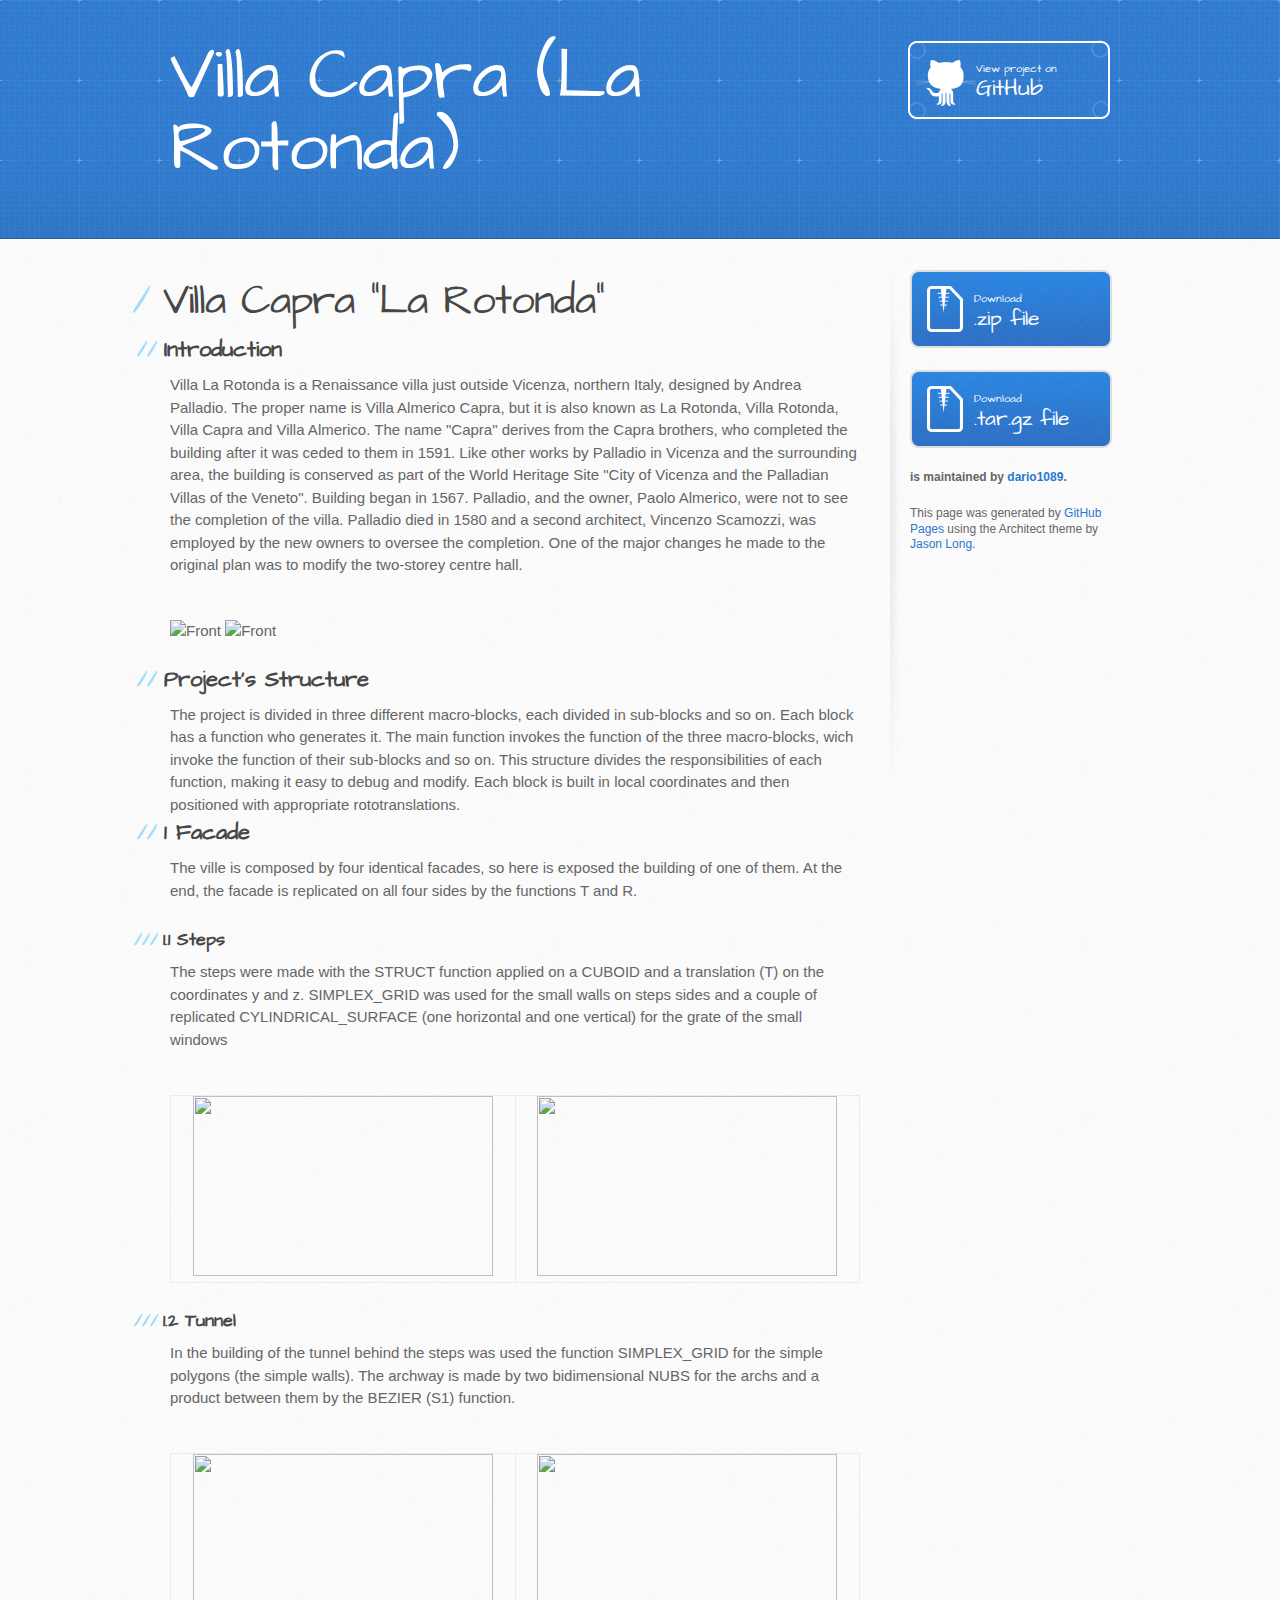
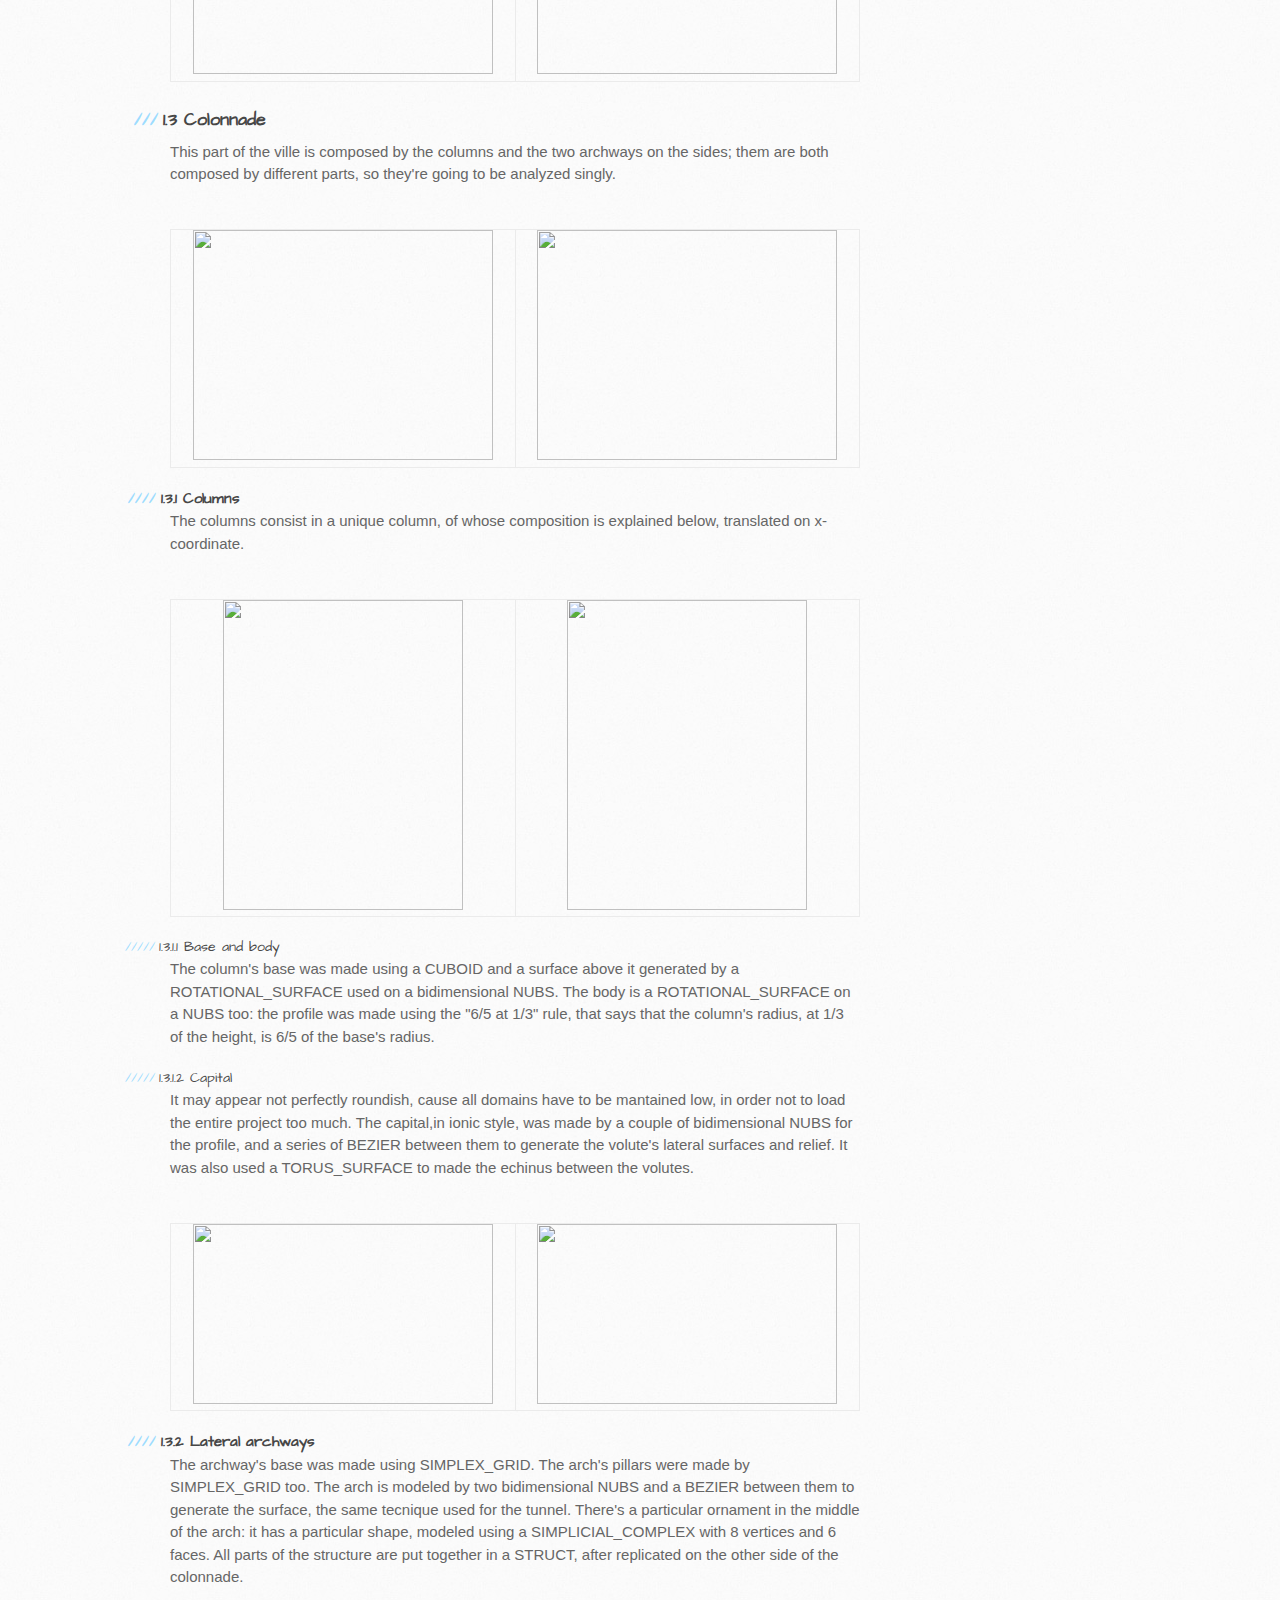
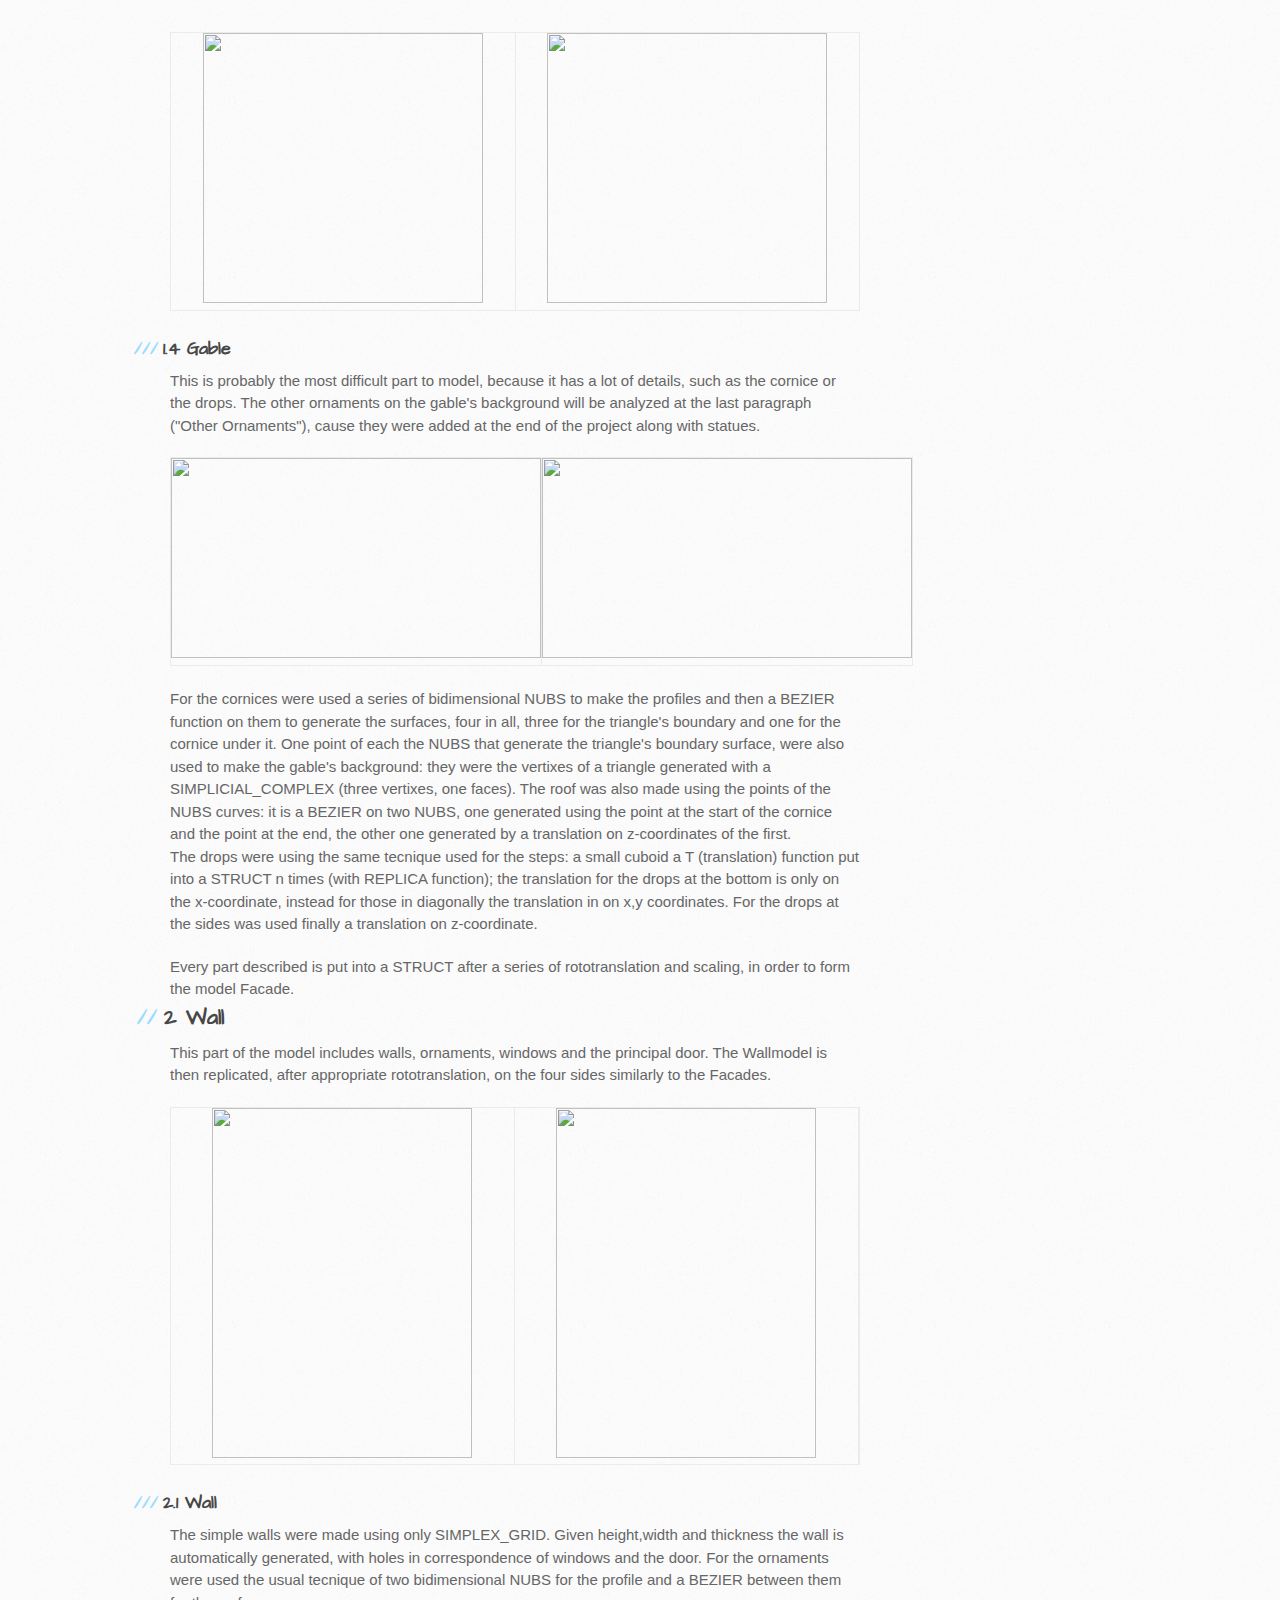
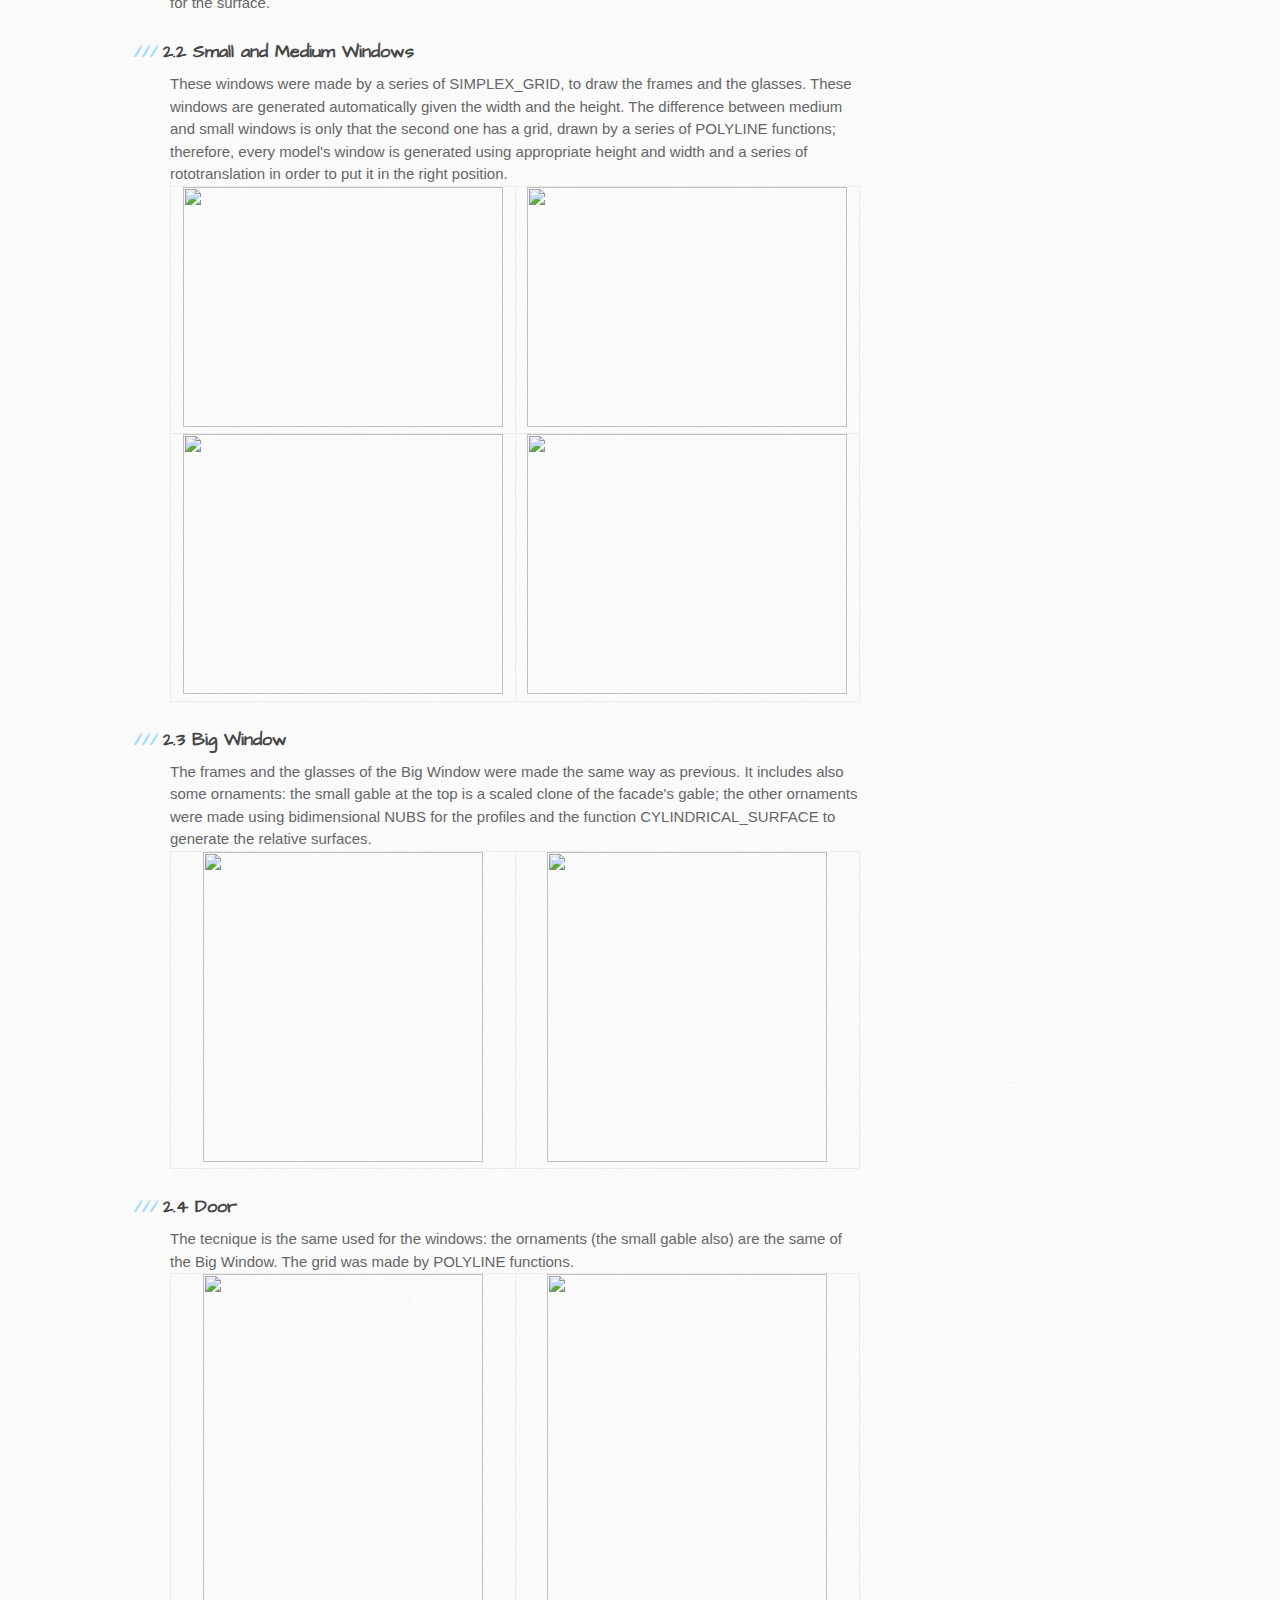
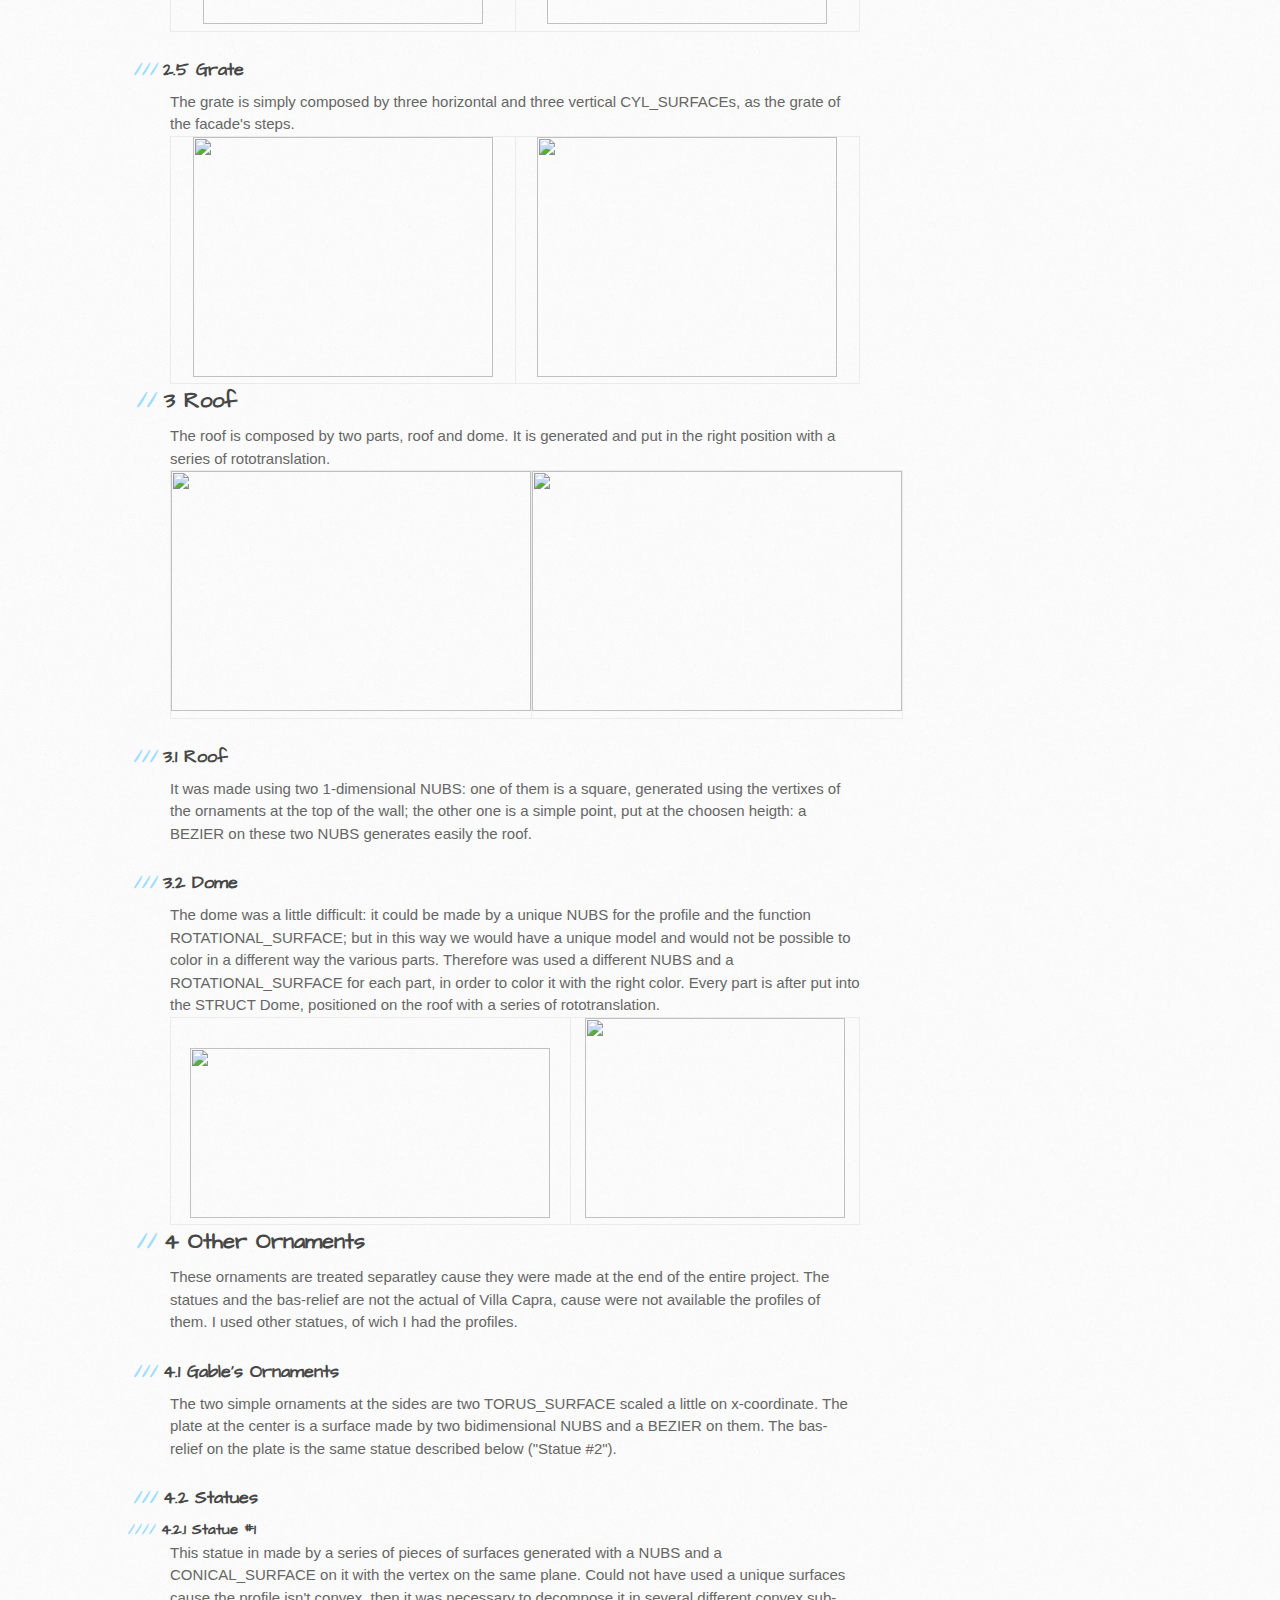
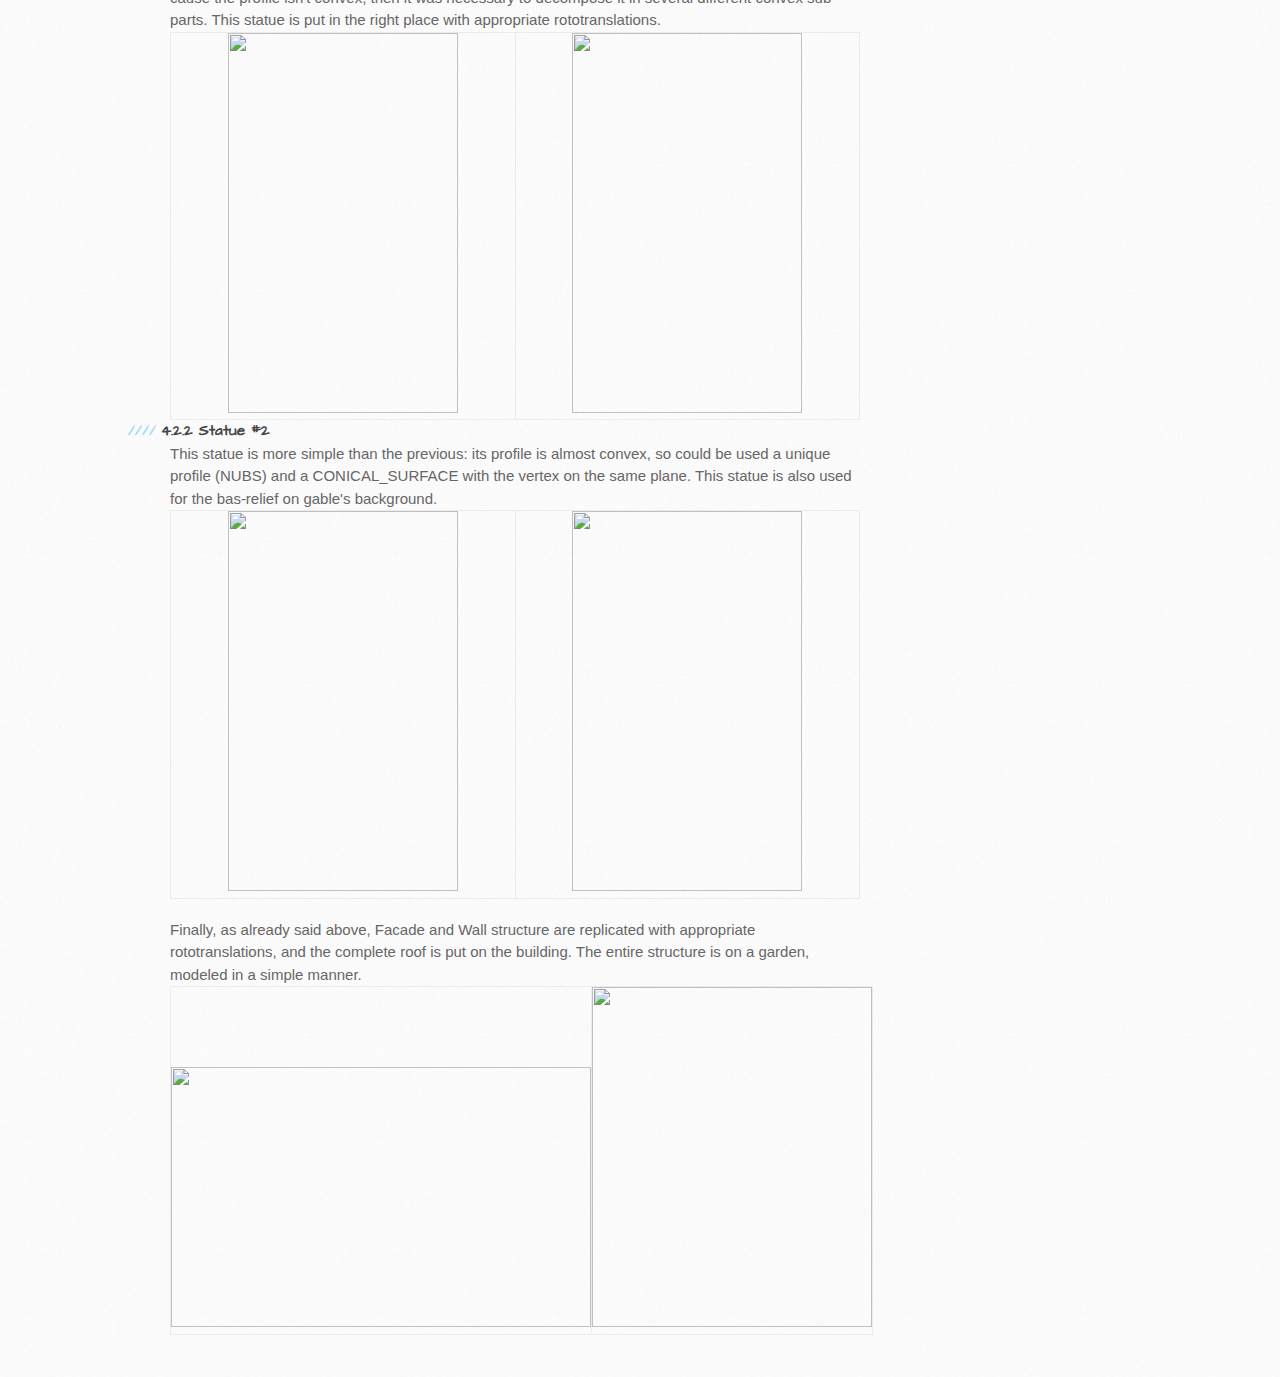
==== commit 3d4ab8c4: "resize" ====
--- a/index.html
+++ b/index.html
@@ -59,7 +59,7 @@
 coordinates y and z. SIMPLEX_GRID was used for the small walls on steps sides and a couple of
 replicated CYLINDRICAL_SURFACE (one horizontal and one vertical) for the grate of the small windows</p>
 <hr>
-<table border=0>
+<table style = "border: 0px solid white;">
   <tr>
     <td><img src="https://github.com/dario1089/mairepo1/raw/gh-pages/images/steps.jpg" width="300" height="180"/></td>
     <td><img src="https://github.com/dario1089/mairepo1/raw/gh-pages/images/steps-model.jpg" width="300" height="180"/></td>
@@ -166,7 +166,7 @@
 </tr>
 </table>
 <h3>2.4 Door</h3>
-The tecnique is the same used for the windows: the ornaments (the small gable also) are the same of the Big Window. The grid were made by POLYLINE functions.
+The tecnique is the same used for the windows: the ornaments (the small gable also) are the same of the Big Window. The grid was made by POLYLINE functions.
 <table border="0">
 <tr><td><img src="https://github.com/dario1089/mairepo1/raw/gh-pages/images/door.jpg" width="280" height="350"/> </td>
 <td><img src="https://github.com/dario1089/mairepo1/raw/gh-pages/images/door-model.jpg" width="280" height="350"/></td>
@@ -195,9 +195,9 @@
 <h3>3.2 Dome</h3>
 The dome was a little difficult: it could be made by a unique NUBS for the profile and the function ROTATIONAL_SURFACE; but in this way we would have a unique model and would not be possible to color in a different way the various parts. Therefore was used a different NUBS and a ROTATIONAL_SURFACE for each part, in order to color it with the right color. Every part is after put into the STRUCT <i>Dome</i>, positioned on the roof with a series of rototranslation.  
 <table border="0">
-  <tr><td><img src="https://github.com/dario1089/mairepo1/raw/gh-pages/images/roof1.jpg" width="340" height="170"/>
-  </td>
-  <td><img src="https://github.com/dario1089/mairepo1/raw/gh-pages/images/roof1-model.jpg" width="340" height="200"/>
+  <tr><td><img src="https://github.com/dario1089/mairepo1/raw/gh-pages/images/roof1.jpg" width="360" height="170"/>
+  </td>
+  <td><img src="https://github.com/dario1089/mairepo1/raw/gh-pages/images/roof1-model.jpg" width="260" height="200"/>
   </td>
   </tr>  
 </table> 
@@ -207,7 +207,7 @@
 The two simple ornaments at the sides are two TORUS_SURFACE scaled a little on x-coordinate. The plate at the center is a surface made by two bidimensional NUBS and a BEZIER on them. The bas-relief on the plate is the same statue described below ("Statue #2"). 
 <h3>4.2 Statues</h3>
 <h4>4.2.1 Statue #1</h4>
-This statue in made by a series of pieces of surfaces generated with a NUBS and a CONICAL_SURFACE on it with the vertex on the same plane. Could not have used a unique surfaces cause the profile isn't convex, then it was necessary to decompose it in several different convex sub-parts. This statue is put in the right places with appropriate rototranslations.
+This statue in made by a series of pieces of surfaces generated with a NUBS and a CONICAL_SURFACE on it with the vertex on the same plane. Could not have used a unique surfaces cause the profile isn't convex, then it was necessary to decompose it in several different convex sub-parts. This statue is put in the right place with appropriate rototranslations.
 <table border="0">
   <tr><td><img src="https://github.com/dario1089/mairepo1/raw/gh-pages/images/statue1.jpg" width="230" height="380"/>
   </td>
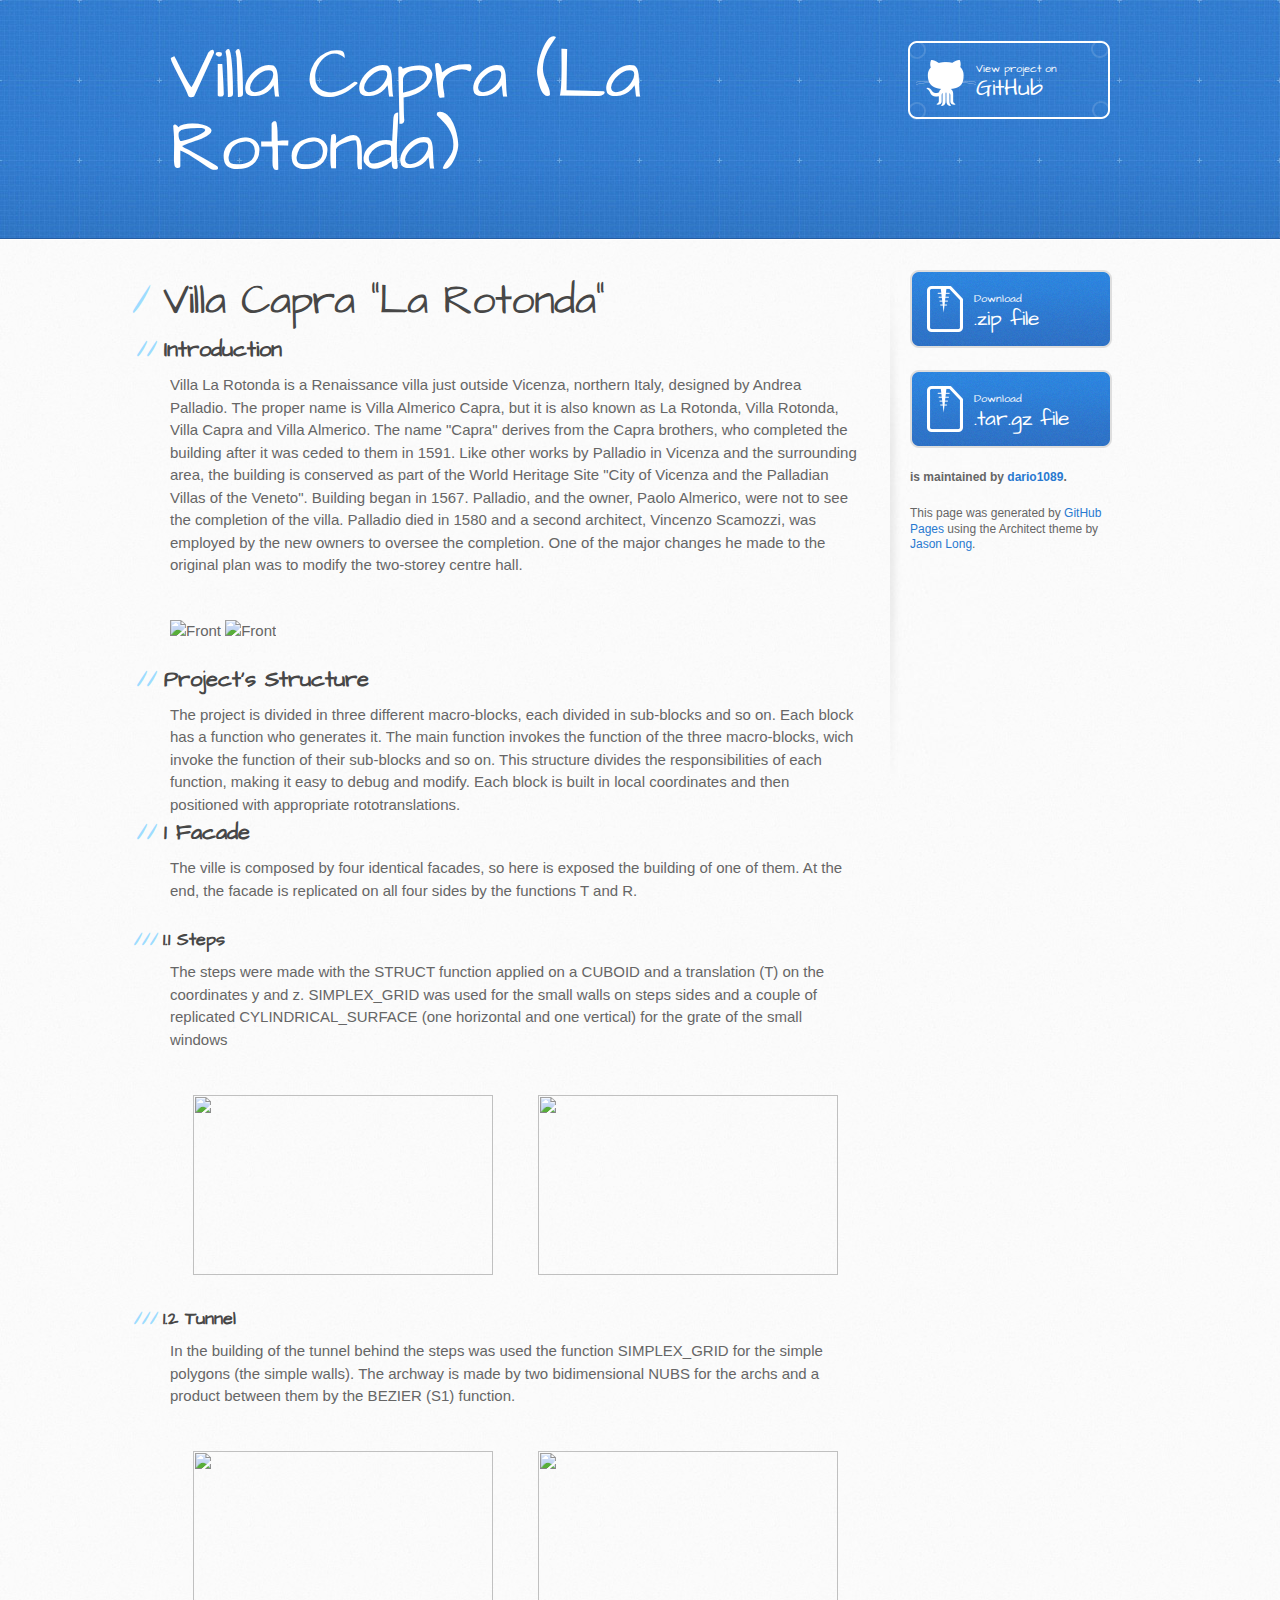
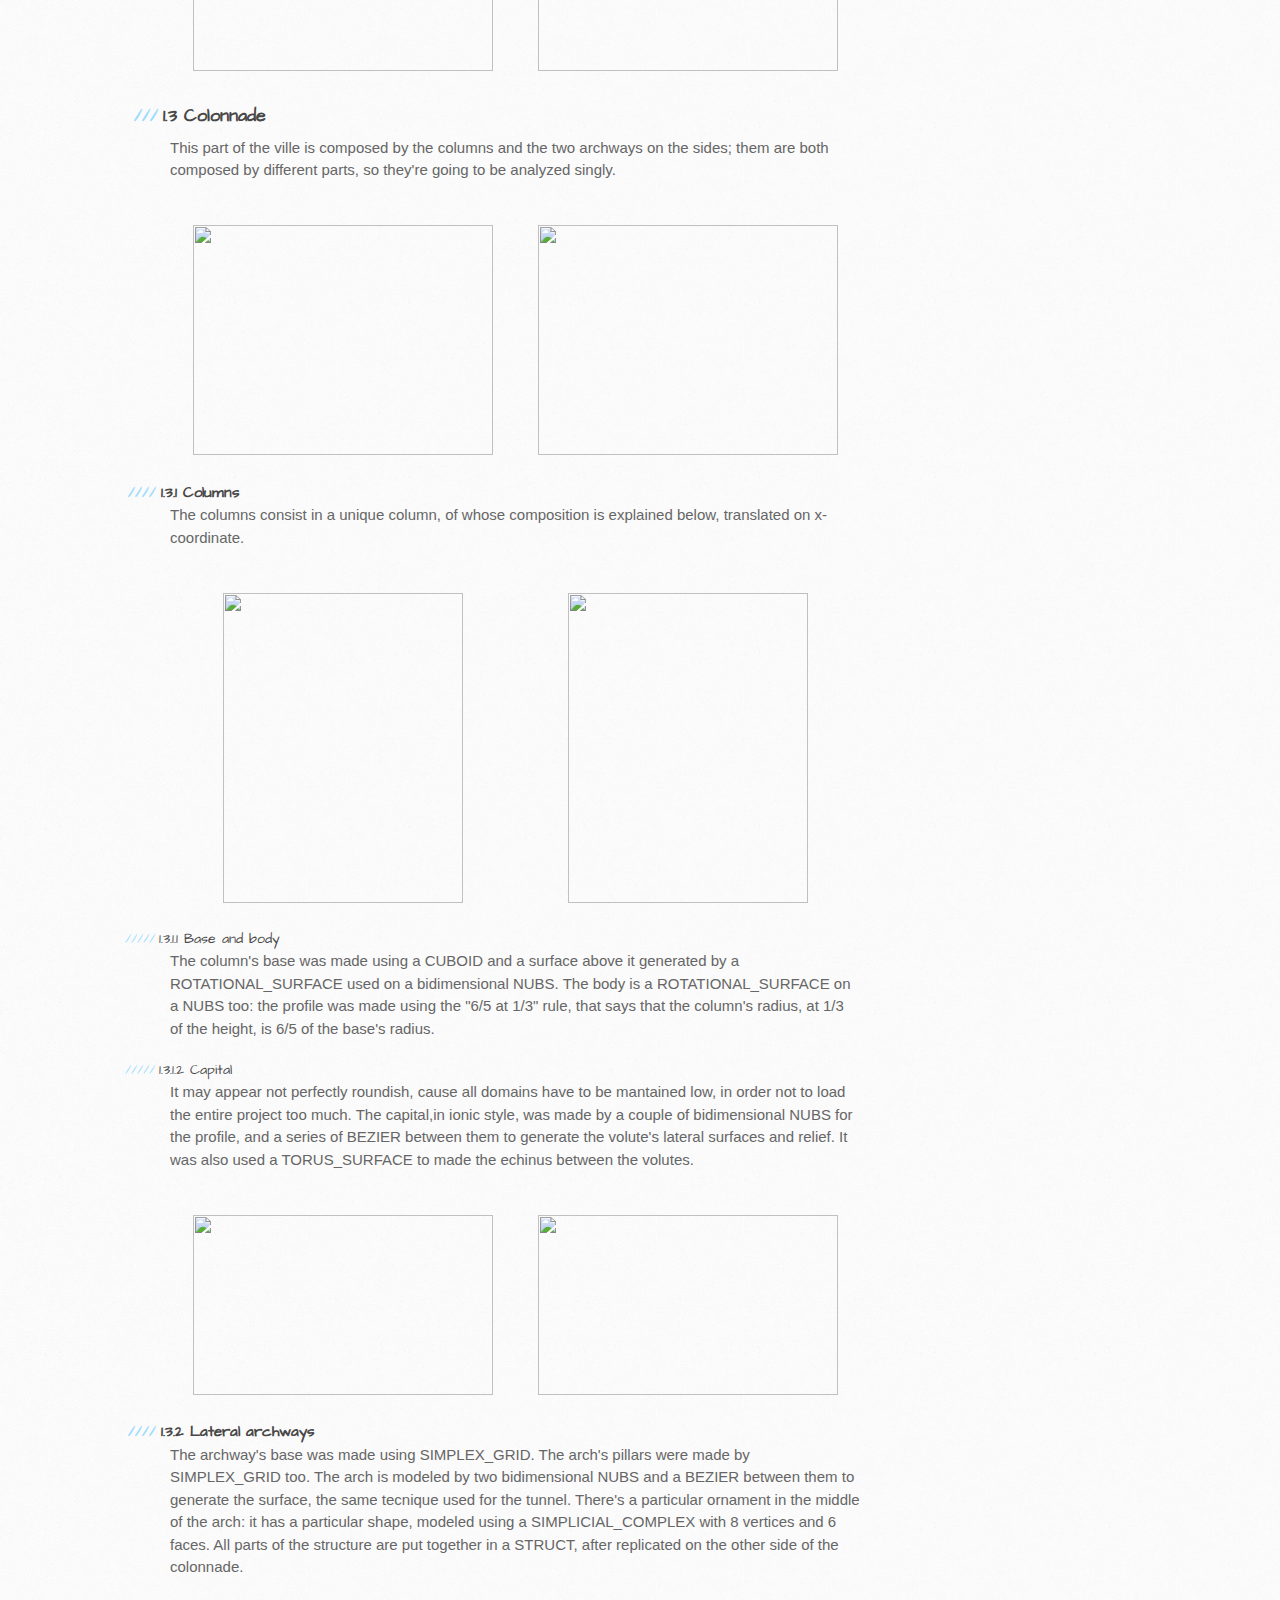
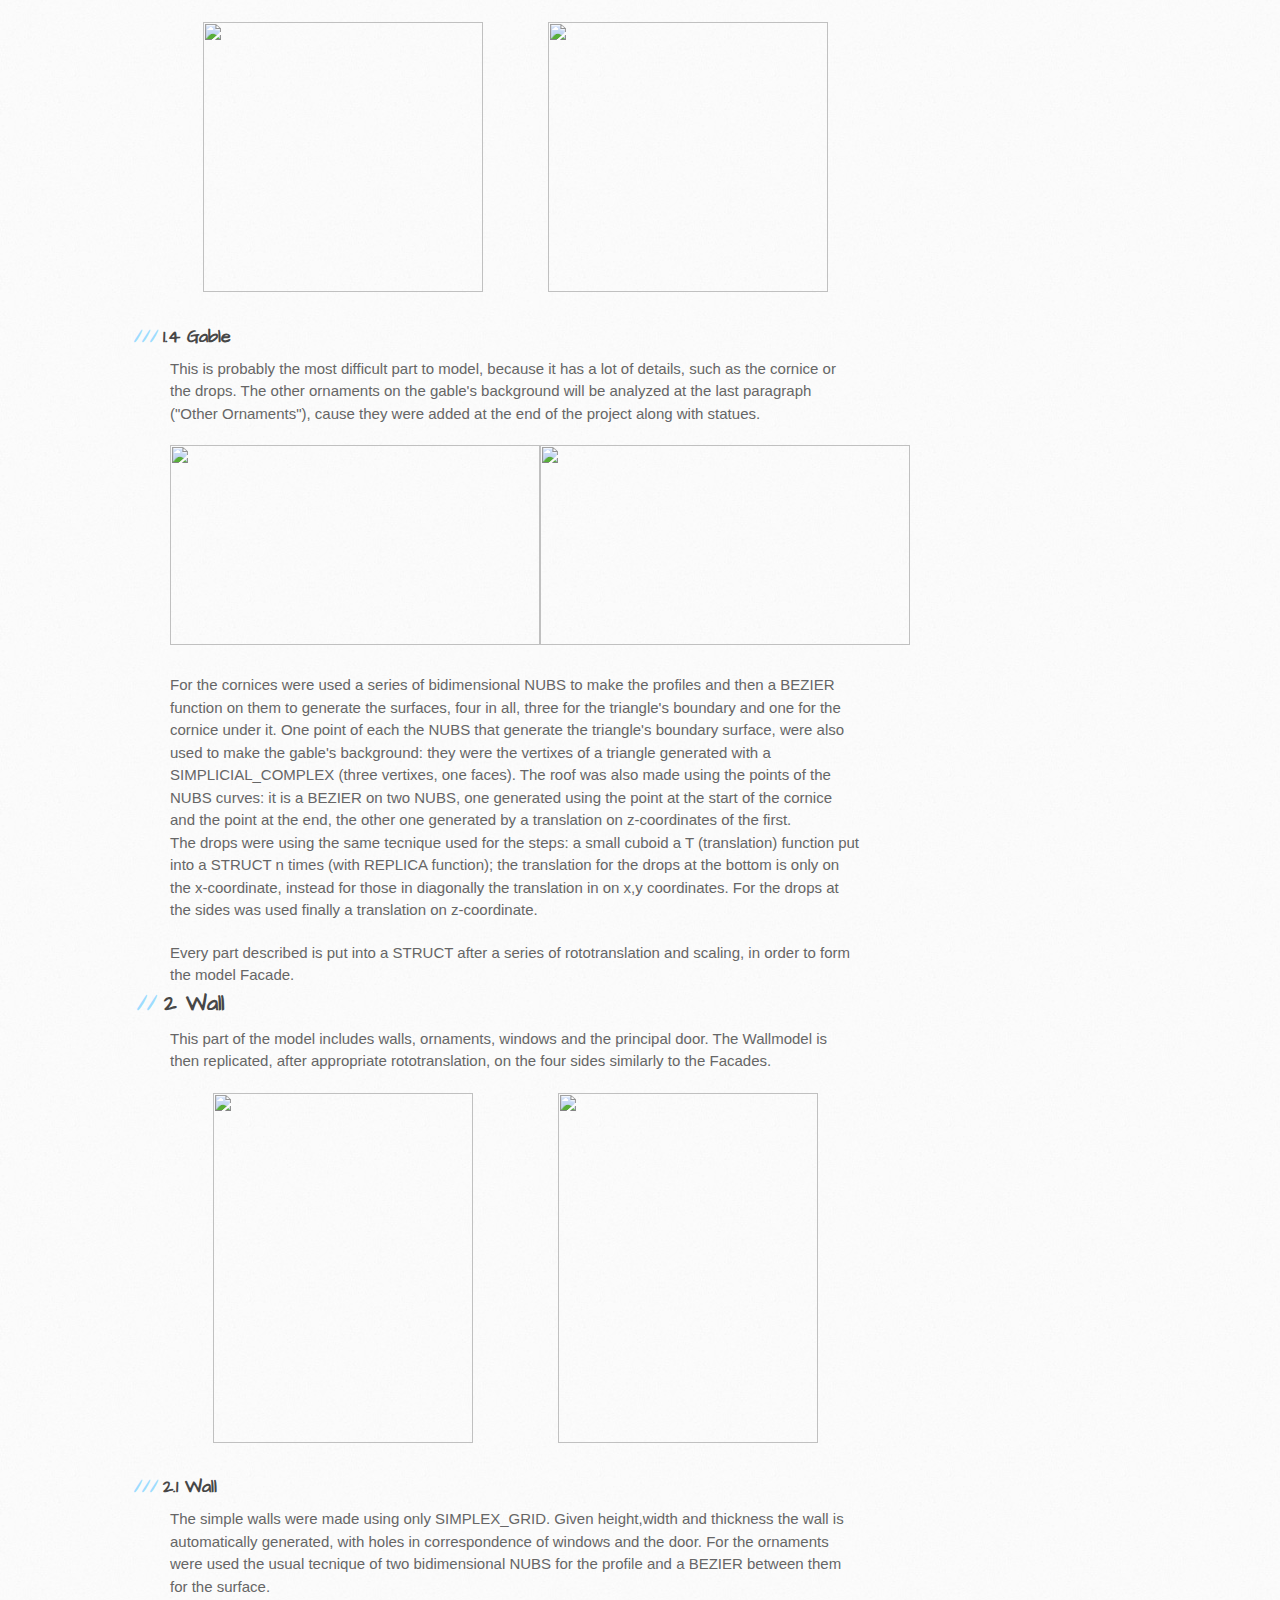
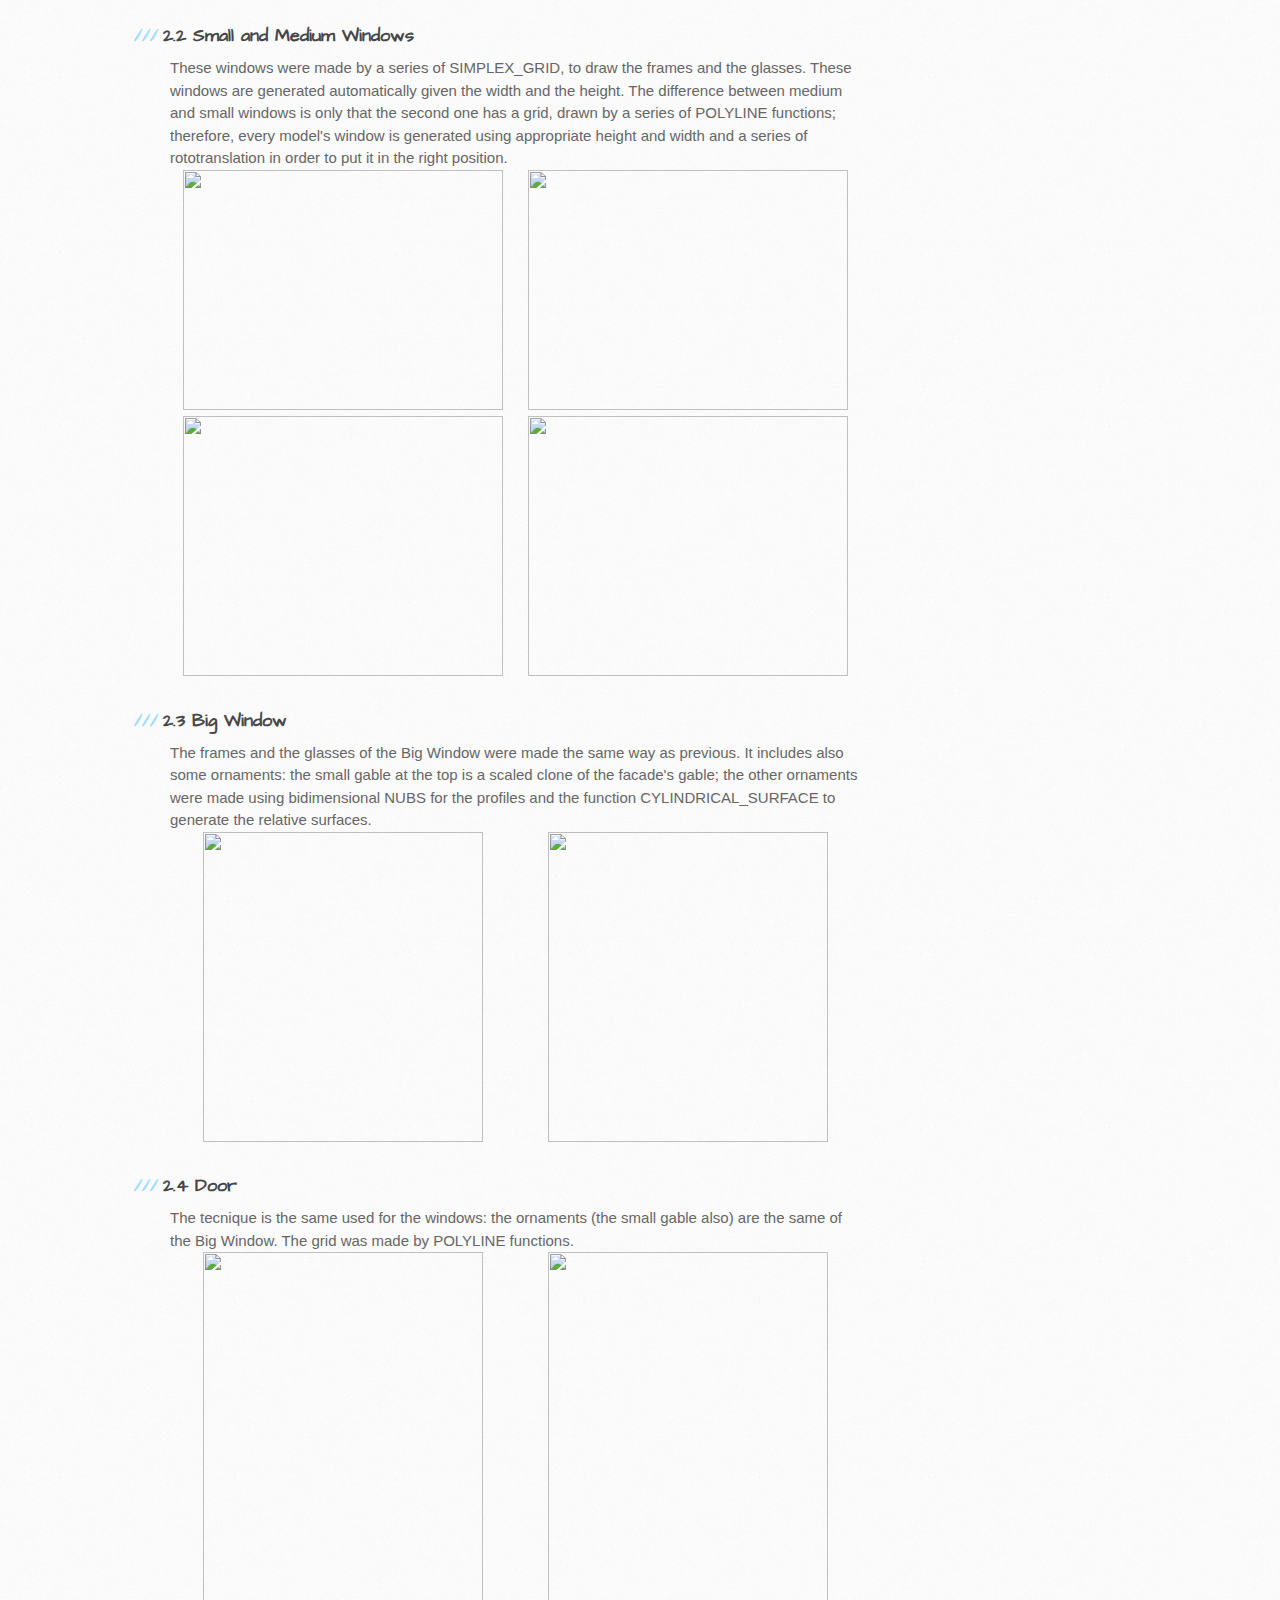
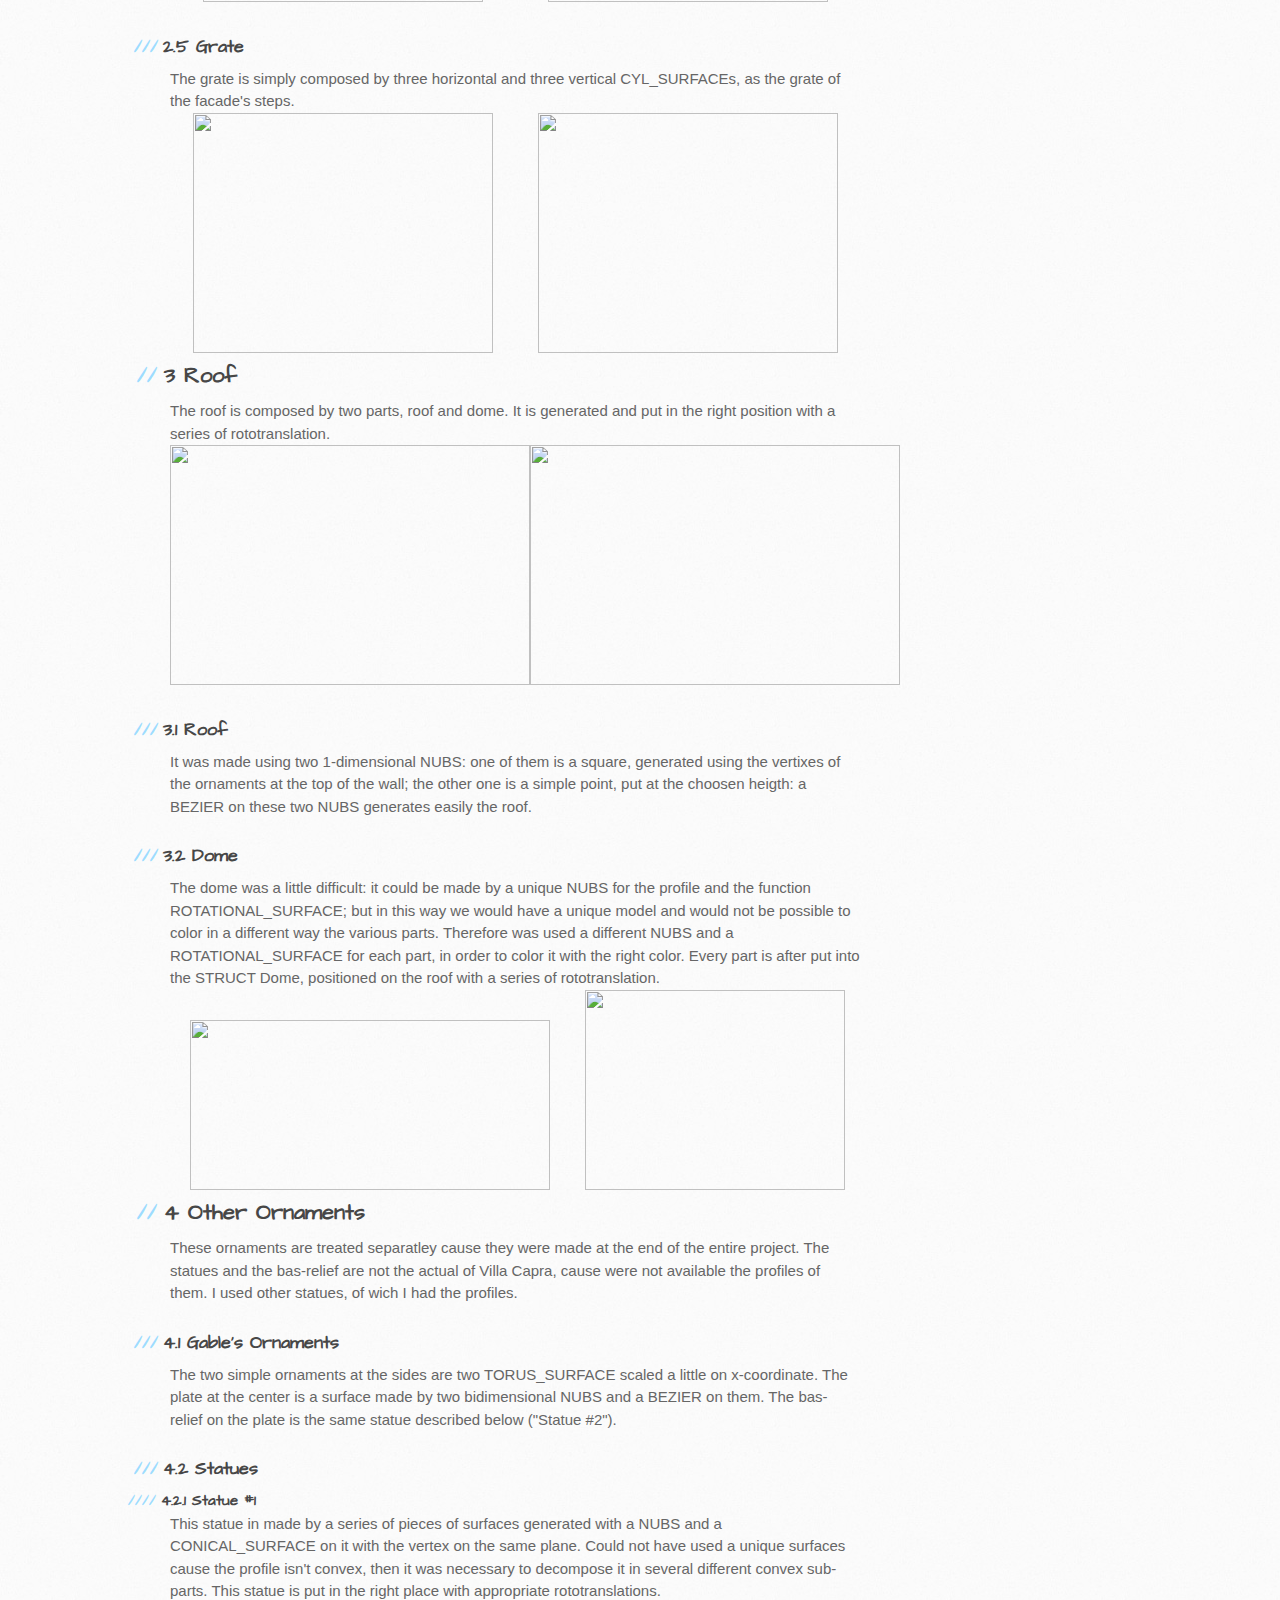
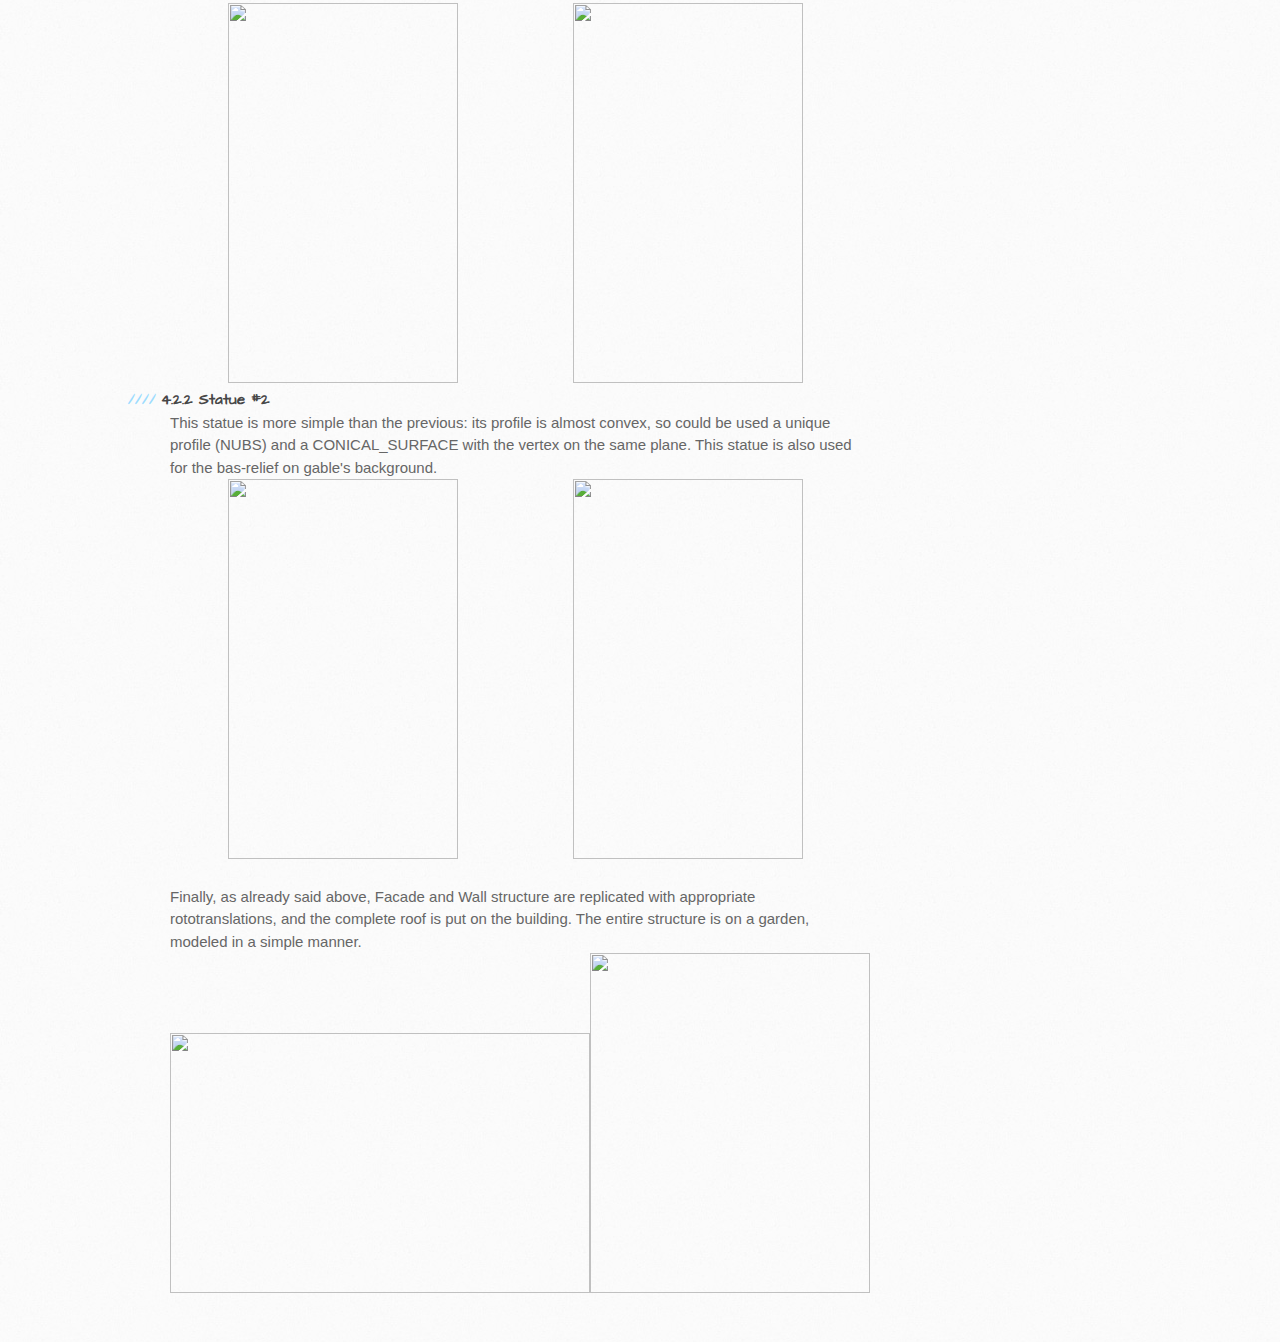
==== commit a59d8908: "resize" ====
--- a/index.html
+++ b/index.html
@@ -59,7 +59,7 @@
 coordinates y and z. SIMPLEX_GRID was used for the small walls on steps sides and a couple of
 replicated CYLINDRICAL_SURFACE (one horizontal and one vertical) for the grate of the small windows</p>
 <hr>
-<table style = "border: 0px solid white;">
+<table>
   <tr>
     <td><img src="https://github.com/dario1089/mairepo1/raw/gh-pages/images/steps.jpg" width="300" height="180"/></td>
     <td><img src="https://github.com/dario1089/mairepo1/raw/gh-pages/images/steps-model.jpg" width="300" height="180"/></td>
@@ -71,7 +71,7 @@
 <h3>1.2 Tunnel</h3> 
 <p>In the building of the tunnel behind the steps was used the function SIMPLEX_GRID for the simple polygons (the simple walls). The archway is made by two bidimensional NUBS for the archs and a product between them by the BEZIER (S1) function.</p>
 <hr>
-<table border="0">
+<table>
   <tr>
     <td><img src="https://github.com/dario1089/mairepo1/raw/gh-pages/images/tunnel.jpg" width="300" height="220"/></td>
     <td><img src="https://github.com/dario1089/mairepo1/raw/gh-pages/images/tunnel-model.jpg" width="300" height="220"/></td>
@@ -81,7 +81,7 @@
 <h3>1.3 Colonnade</h3>
 <p>This part of the ville is composed by the columns and the two archways on the sides; them are both composed by different parts, so they're going to be analyzed singly.</p>
 <hr>
-<table border="0">
+<table>
   <tr>
     <td><img src="https://github.com/dario1089/mairepo1/raw/gh-pages/images/ciao.jpg" width="300" height="230"/></td>
     <td><img src="https://github.com/dario1089/mairepo1/raw/gh-pages/images/colonnade-model.jpg" width="300" height="230"/></td>
@@ -91,7 +91,7 @@
 <h4>1.3.1 Columns</h4>
 <p>The columns consist in a unique column, of whose composition is explained below, translated on x- coordinate.</p>
 <hr>
-<table border="0">
+<table>
   <tr>
     <td><img src="https://github.com/dario1089/mairepo1/raw/gh-pages/images/columns.jpg" width="240" height="310"/></td>
     <td><img src="https://github.com/dario1089/mairepo1/raw/gh-pages/images/columns-model.jpg" width="240" height="310"/></td>
@@ -106,7 +106,7 @@
 <p>It may appear not perfectly roundish, cause all domains have to be mantained low, in order not to load the entire project too much.
 The capital,in ionic style, was made by a couple of bidimensional NUBS for the profile, and a series of BEZIER between them to generate the volute's lateral surfaces and relief. It was also used a TORUS_SURFACE to made the echinus between the volutes.</p>
 <hr>
-<table border="0">
+<table>
   <tr>
     <td><img src="https://github.com/dario1089/mairepo1/raw/gh-pages/images/capitals.jpg" width="300" height="180"/></td>
     <td><img src="https://github.com/dario1089/mairepo1/raw/gh-pages/images/capitals-model.jpg" width="300" height="180"/></td>
@@ -117,7 +117,7 @@
 <p>The archway's base was made using SIMPLEX_GRID. The arch's pillars were made by SIMPLEX_GRID too. The arch is modeled by two bidimensional NUBS and a BEZIER between them to generate the surface, the same tecnique used for the tunnel.
 There's a particular ornament in the middle of the arch: it has a particular shape, modeled using a SIMPLICIAL_COMPLEX with 8 vertices and 6 faces. All parts of the structure are put together in a STRUCT, after replicated on the other side of the colonnade.</p>
 <hr>
-<table border="0">
+<table>
   <tr>
     <td><img src="https://github.com/dario1089/mairepo1/raw/gh-pages/images/lateral-archway.jpg" width="280" height="270"/></td>
     <td><img src="https://github.com/dario1089/mairepo1/raw/gh-pages/images/lateral-archway-model.jpg" width="280" height="270"/></td>
@@ -126,7 +126,7 @@
 </hr>
 <h3>1.4 Gable</h3>
 <p>This is probably the most difficult part to model, because it has a lot of details, such as the cornice or the drops. The other ornaments on the gable's background will be analyzed at the last paragraph ("Other Ornaments"), cause they were added at the end of the project along with statues.
-  <table border="0">
+  <table>
   <tr>
 <td><img src="https://github.com/dario1089/mairepo1/raw/gh-pages/images/gable.jpg" width="370" height="200"/> </td>
 <td><img src="https://github.com/dario1089/mairepo1/raw/gh-pages/images/gable-model.jpg" width="370" height="200"/></td>
@@ -138,7 +138,7 @@
 
 <h2>2 Wall</h2>
 <p>This part of the model includes walls, ornaments, windows and the principal door. The <i>Wall</i>model is then replicated, after appropriate rototranslation, on the four sides similarly to the <i>Facades</i>.
-  <table border="0">
+  <table>
   <tr>
   <td><img src="https://github.com/dario1089/mairepo1/raw/gh-pages/images/wall.jpg" width="260" height="350"/> </td>
 <td><img src="https://github.com/dario1089/mairepo1/raw/gh-pages/images/wall-model.jpg" width="260" height="350"/><td>
@@ -149,7 +149,7 @@
 <h3>2.2 Small and Medium Windows</h3>
 These windows were made by a series of SIMPLEX_GRID, to draw the frames and the glasses. These windows are generated automatically given the width and the height. The difference between medium and small windows is only that the second one has a grid, drawn by a series of POLYLINE functions; therefore, every model's window is generated using appropriate height and width and a series of rototranslation in order to put it in the right position.
 <br/>
-<table border="0">
+<table>
 <tr>  
 <td><img src="https://github.com/dario1089/mairepo1/raw/gh-pages/images/small-window.jpg" width="320" height="240"/> </td>
 <td><img src="https://github.com/dario1089/mairepo1/raw/gh-pages/images/small-window-model.jpg" width="320" height="240"/></td></tr>
@@ -159,7 +159,7 @@
 <h3>2.3 Big Window</h3>
 The frames and the glasses of the Big Window were made the same way as previous. It includes also some ornaments: the small gable at the top is a scaled clone of the facade's gable; the other ornaments were made using bidimensional NUBS for the profiles and the function CYLINDRICAL_SURFACE to generate the relative surfaces.
 <br/>
-<table border="0">
+<table>
 <tr>  
 <td><img src="https://github.com/dario1089/mairepo1/raw/gh-pages/images/big-window.jpg" width="280" height="310"/> </td>
 <td><img src="https://github.com/dario1089/mairepo1/raw/gh-pages/images/big-window-model.jpg" width="280" height="310"/></td>
@@ -167,14 +167,14 @@
 </table>
 <h3>2.4 Door</h3>
 The tecnique is the same used for the windows: the ornaments (the small gable also) are the same of the Big Window. The grid was made by POLYLINE functions.
-<table border="0">
+<table>
 <tr><td><img src="https://github.com/dario1089/mairepo1/raw/gh-pages/images/door.jpg" width="280" height="350"/> </td>
 <td><img src="https://github.com/dario1089/mairepo1/raw/gh-pages/images/door-model.jpg" width="280" height="350"/></td>
 </tr>
 </table>
 <h3>2.5 Grate</h3>
 The grate is simply composed by three horizontal and three vertical CYL_SURFACEs, as the grate of the facade's steps.<br/>
-<table border="0">
+<table>
 <tr>
 <td><img src="https://github.com/dario1089/mairepo1/raw/gh-pages/images/grate.jpg" width="300" height="240"/> </td>
 <td><img src="https://github.com/dario1089/mairepo1/raw/gh-pages/images/grate-model.jpg" width="300" height="240"/>
@@ -183,7 +183,7 @@
 </table>
 <h2>3 Roof</h2>
 The roof is composed by two parts, roof and dome. It is generated and put in the right position with a series of rototranslation.
-<table border="0">
+<table>
   <tr><td><img src="https://github.com/dario1089/mairepo1/raw/gh-pages/images/roof2.jpg" width="360" height="240"/>
   </td>
   <td><img src="https://github.com/dario1089/mairepo1/raw/gh-pages/images/roof2-model.jpg" width="370" height="240"/>
@@ -194,7 +194,7 @@
 It was made using two 1-dimensional NUBS: one of them is a square, generated using the vertixes of the ornaments at the top of the wall; the other one is a simple point, put at the choosen heigth: a BEZIER on these two NUBS generates easily the roof.
 <h3>3.2 Dome</h3>
 The dome was a little difficult: it could be made by a unique NUBS for the profile and the function ROTATIONAL_SURFACE; but in this way we would have a unique model and would not be possible to color in a different way the various parts. Therefore was used a different NUBS and a ROTATIONAL_SURFACE for each part, in order to color it with the right color. Every part is after put into the STRUCT <i>Dome</i>, positioned on the roof with a series of rototranslation.  
-<table border="0">
+<table>
   <tr><td><img src="https://github.com/dario1089/mairepo1/raw/gh-pages/images/roof1.jpg" width="360" height="170"/>
   </td>
   <td><img src="https://github.com/dario1089/mairepo1/raw/gh-pages/images/roof1-model.jpg" width="260" height="200"/>
@@ -208,7 +208,7 @@
 <h3>4.2 Statues</h3>
 <h4>4.2.1 Statue #1</h4>
 This statue in made by a series of pieces of surfaces generated with a NUBS and a CONICAL_SURFACE on it with the vertex on the same plane. Could not have used a unique surfaces cause the profile isn't convex, then it was necessary to decompose it in several different convex sub-parts. This statue is put in the right place with appropriate rototranslations.
-<table border="0">
+<table>
   <tr><td><img src="https://github.com/dario1089/mairepo1/raw/gh-pages/images/statue1.jpg" width="230" height="380"/>
   </td>
   <td><img src="https://github.com/dario1089/mairepo1/raw/gh-pages/images/statue1-model.jpg" width="230" height="380"/>
@@ -217,7 +217,7 @@
 </table> 
 <h4>4.2.2 Statue #2</h4>
 This statue is more simple than the previous: its profile is almost convex, so could be used a unique profile (NUBS) and a CONICAL_SURFACE with the vertex on the same plane. This statue is also used for the bas-relief on gable's background.
-<table border="0">
+<table>
   <tr><td><img src="https://github.com/dario1089/mairepo1/raw/gh-pages/images/statue2.jpg" width="230" height="380"/>
   </td>
   <td><img src="https://github.com/dario1089/mairepo1/raw/gh-pages/images/statue2-model.jpg" width="230" height="380"/>
@@ -227,7 +227,7 @@
 </p>
 
 Finally, as already said above, <i>Facade</i> and <i>Wall</i> structure are replicated with appropriate rototranslations, and the complete roof is put on the building. The entire structure is on a garden, modeled in a simple manner.
-<table border="0">
+<table>
   <tr><td><img src="https://github.com/dario1089/mairepo1/raw/gh-pages/images/view-model.jpg" width="420" height="260"/>
   </td>
   <td><img src="https://github.com/dario1089/mairepo1/raw/gh-pages/images/view-model-high.jpg" width="280" height="340"/>
--- a/stylesheets/stylesheet.css
+++ b/stylesheets/stylesheet.css
@@ -202,7 +202,7 @@
 
 table {
   width: 100%;
-  border: 1px solid #ebebeb;
+  border: 0px solid #ebebeb;
 }
 
 th {
@@ -210,7 +210,7 @@
 }
 
 td {
-  border: 1px solid #ebebeb;
+  border: 0px solid #ebebeb;
   text-align: center; 
   font-weight: 300;
 }
